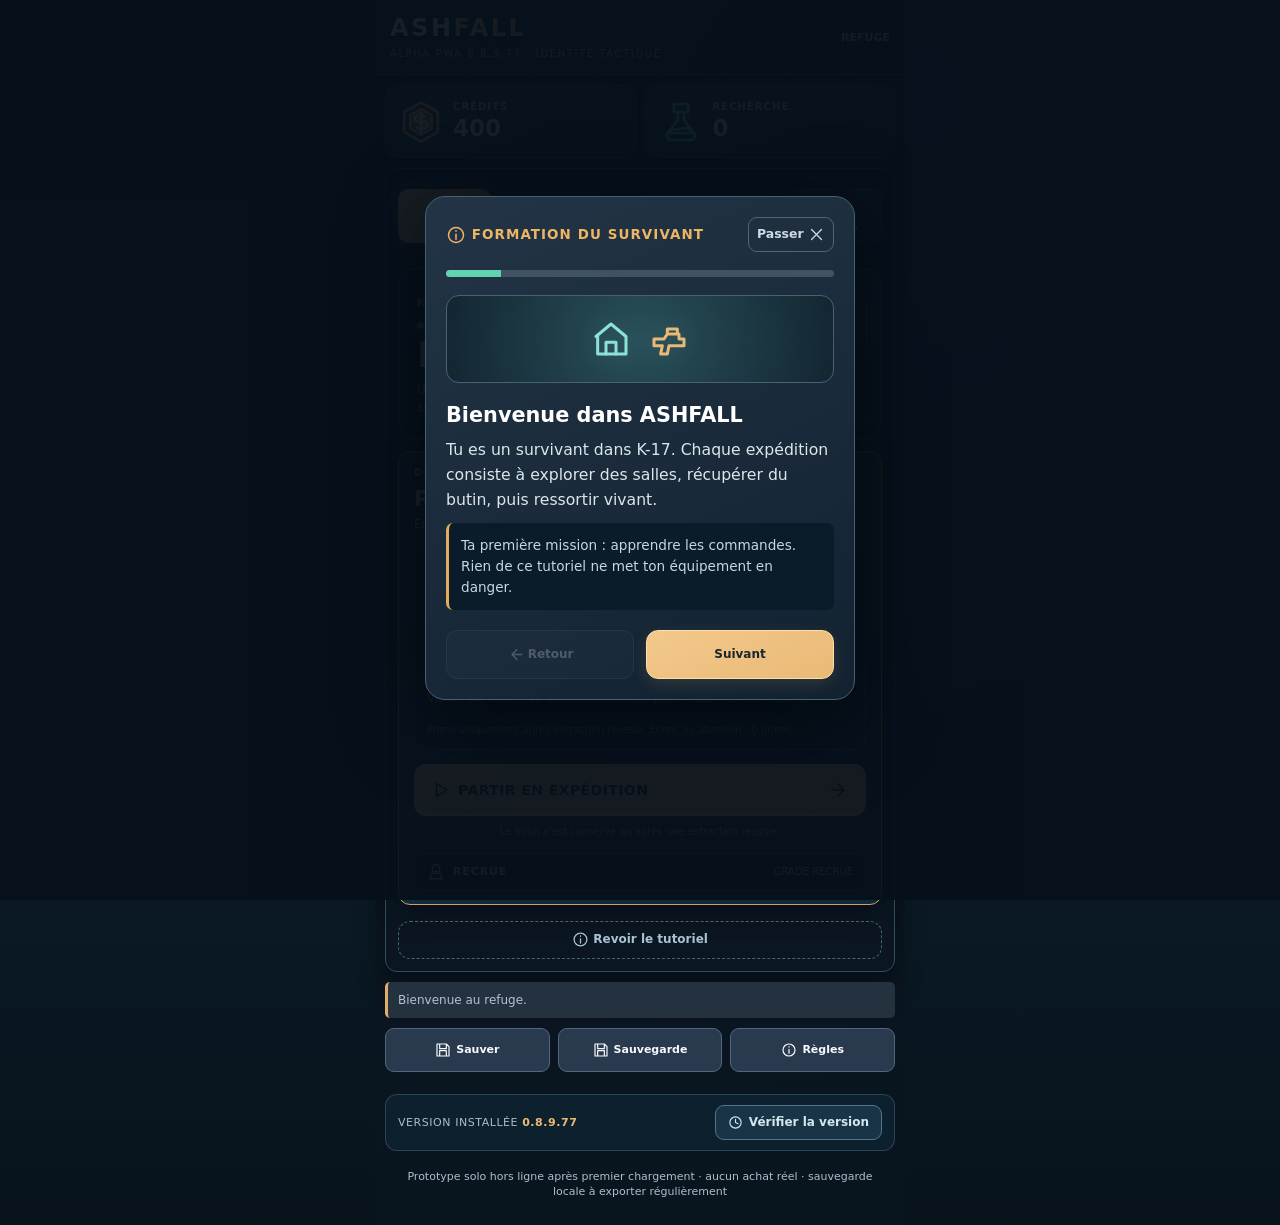
==== index.html @ 6b7bf861 "Add files via upload" ====
<!DOCTYPE html>

<html lang="fr"><head><meta charset="utf-8"/><meta content="width=device-width, initial-scale=1,viewport-fit=cover,maximum-scale=1,user-scalable=no" name="viewport"/><meta content="yes" name="apple-mobile-web-app-capable"/><meta content="black-translucent" name="apple-mobile-web-app-status-bar-style"/><meta content="ASHFALL" name="apple-mobile-web-app-title"/><meta content="#0b131e" name="theme-color"/><link href="manifest.webmanifest" rel="manifest"/><link href="icon-192.png" rel="apple-touch-icon"/><link href="game.css?v=08977" rel="stylesheet"/><link rel="stylesheet" href="identity-tokens.css?v=08977"/><link rel="stylesheet" href="identity-components.css?v=08977"/><link rel="stylesheet" href="identity-integrated.css?v=08977"/><link rel="stylesheet" href="loot-phase.css?v=08977"/><link rel="stylesheet" href="progression-phase.css?v=08977"/><link rel="stylesheet" href="equipment-phase.css?v=08977"/><link rel="stylesheet" href="longterm-phase.css?v=08977"/><title>ASHFALL — K-17</title></head><body><svg xmlns="http://www.w3.org/2000/svg" aria-hidden="true" width="0" height="0" style="position:absolute;inline-size:0;block-size:0;overflow:hidden"><defs>
<symbol id="af-i-home" viewBox="0 0 24 24" fill="none" stroke="currentColor" stroke-width="1.8" stroke-linecap="round" stroke-linejoin="round"><path d="M3 10.5 12 3l9 7.5V21H4V10.5"/><path d="M9 21v-7h6v7"/></symbol>
<symbol id="af-i-survivor" viewBox="0 0 24 24" fill="none" stroke="currentColor" stroke-width="1.8" stroke-linecap="round" stroke-linejoin="round"><path d="M7 7a5 5 0 0 1 10 0v2a5 5 0 0 1-10 0V7Z"/><path d="M5 21v-3a7 7 0 0 1 14 0v3M3 21h18"/></symbol>
<symbol id="af-i-merchant" viewBox="0 0 24 24" fill="none" stroke="currentColor" stroke-width="1.8" stroke-linecap="round" stroke-linejoin="round"><path d="M3 9h18l-2-5H5L3 9ZM5 9v12h14V9M8 21v-7h8v7"/><path d="M9 6h6"/></symbol>
<symbol id="af-i-sectors" viewBox="0 0 24 24" fill="none" stroke="currentColor" stroke-width="1.8" stroke-linecap="round" stroke-linejoin="round"><path d="m3 7 6-4 6 4 6-4v14l-6 4-6-4-6 4V7Z"/><path d="M9 3v14M15 7v14"/><circle cx="12" cy="12" r="1.8"/></symbol>
<symbol id="af-i-chest" viewBox="0 0 24 24" fill="none" stroke="currentColor" stroke-width="1.8" stroke-linecap="round" stroke-linejoin="round"><path d="M3 10 12 6l9 4v9l-9 3-9-3v-9Z"/><path d="m3 10 9 4 9-4M12 14v8M8 8l9 4"/></symbol>
<symbol id="af-i-credits" viewBox="0 0 24 24" fill="none" stroke="currentColor" stroke-width="1.8" stroke-linecap="round" stroke-linejoin="round"><path d="M12 2 21 7v10l-9 5-9-5V7l9-5Z"/><path d="M15.5 8.5H10a3 3 0 1 0 0 6h4a2 2 0 1 1 0 4H8.5M12 5v14"/></symbol>
<symbol id="af-i-research" viewBox="0 0 24 24" fill="none" stroke="currentColor" stroke-width="1.8" stroke-linecap="round" stroke-linejoin="round"><path d="M9 3h6M10 3v7l-6 9a2 2 0 0 0 1.8 3h12.4A2 2 0 0 0 20 19l-6-9V3"/><path d="M7.4 17h9.2M10 14h4"/></symbol>
<symbol id="af-i-health" viewBox="0 0 24 24" fill="none" stroke="currentColor" stroke-width="1.8" stroke-linecap="round" stroke-linejoin="round"><path d="M12 21 4.7 13.5C-.3 8.1 7 1.6 12 7c5-5.4 12.3 1.1 7.3 6.5L12 21Z"/><path d="M7 12h3l2-3 2 6 2-3h2"/></symbol>
<symbol id="af-i-xp" viewBox="0 0 24 24" fill="none" stroke="currentColor" stroke-width="1.8" stroke-linecap="round" stroke-linejoin="round"><path d="m12 2 2.5 7.5L22 12l-7.5 2.5L12 22l-2.5-7.5L2 12l7.5-2.5L12 2Z"/><path d="M12 6v12M6 12h12"/></symbol>
<symbol id="af-i-pause" viewBox="0 0 24 24" fill="none" stroke="currentColor" stroke-width="1.8" stroke-linecap="round" stroke-linejoin="round"><rect x="5" y="4" width="5" height="16" rx="1"/><rect x="14" y="4" width="5" height="16" rx="1"/></symbol>
<symbol id="af-i-resume" viewBox="0 0 24 24" fill="none" stroke="currentColor" stroke-width="1.8" stroke-linecap="round" stroke-linejoin="round"><path d="m8 4 12 8-12 8V4Z"/></symbol>
<symbol id="af-i-bag" viewBox="0 0 24 24" fill="none" stroke="currentColor" stroke-width="1.8" stroke-linecap="round" stroke-linejoin="round"><path d="M5 8h14l1 13H4L5 8ZM9 8V6a3 3 0 0 1 6 0v2"/><path d="M8 14h8"/></symbol>
<symbol id="af-i-map" viewBox="0 0 24 24" fill="none" stroke="currentColor" stroke-width="1.8" stroke-linecap="round" stroke-linejoin="round"><path d="m3 6 6-3 6 3 6-3v15l-6 3-6-3-6 3V6ZM9 3v15M15 6v15"/></symbol>
<symbol id="af-i-shield" viewBox="0 0 24 24" fill="none" stroke="currentColor" stroke-width="1.8" stroke-linecap="round" stroke-linejoin="round"><path d="m12 2 8 4v6c0 5-3.5 8.4-8 10-4.5-1.6-8-5-8-10V6l8-4Z"/><path d="m8.5 12 2.4 2.4 4.6-5"/></symbol>
<symbol id="af-i-weapon" viewBox="0 0 24 24" fill="none" stroke="currentColor" stroke-width="1.8" stroke-linecap="round" stroke-linejoin="round"><path d="M3 12h6l2-3h7v3h3v4h-9l-1 5H7l1-5H3v-4ZM11 9V6h6v3"/></symbol>
<symbol id="af-i-damage" viewBox="0 0 24 24" fill="none" stroke="currentColor" stroke-width="1.8" stroke-linecap="round" stroke-linejoin="round"><path d="m12 2 4 6 6 4-6 4-4 6-4-6-6-4 6-4 4-6Z"/><path d="M12 7v10M7 12h10"/></symbol>
<symbol id="af-i-rate" viewBox="0 0 24 24" fill="none" stroke="currentColor" stroke-width="1.8" stroke-linecap="round" stroke-linejoin="round"><path d="M3 14h4l3-9 4 14 3-9h4"/><path d="M3 21h18"/></symbol>
<symbol id="af-i-extraction" viewBox="0 0 24 24" fill="none" stroke="currentColor" stroke-width="1.8" stroke-linecap="round" stroke-linejoin="round"><circle cx="12" cy="12" r="9"/><circle cx="12" cy="12" r="4.5"/><path d="M12 2v5M12 17v5M2 12h5M17 12h5"/></symbol>
<symbol id="af-i-danger" viewBox="0 0 24 24" fill="none" stroke="currentColor" stroke-width="1.8" stroke-linecap="round" stroke-linejoin="round"><path d="m12 2 10 18H2L12 2Z"/><path d="M12 9v5M12 17v.5"/></symbol>
<symbol id="af-i-check" viewBox="0 0 24 24" fill="none" stroke="currentColor" stroke-width="1.8" stroke-linecap="round" stroke-linejoin="round"><path d="m4 12 5 5L20 6"/></symbol>
<symbol id="af-i-close" viewBox="0 0 24 24" fill="none" stroke="currentColor" stroke-width="1.8" stroke-linecap="round" stroke-linejoin="round"><path d="M5 5 19 19M19 5 5 19"/></symbol>
<symbol id="af-i-back" viewBox="0 0 24 24" fill="none" stroke="currentColor" stroke-width="1.8" stroke-linecap="round" stroke-linejoin="round"><path d="m14 5-7 7 7 7M7 12h14"/></symbol>
<symbol id="af-i-next" viewBox="0 0 24 24" fill="none" stroke="currentColor" stroke-width="1.8" stroke-linecap="round" stroke-linejoin="round"><path d="m10 5 7 7-7 7M17 12H3"/></symbol>
<symbol id="af-i-lock" viewBox="0 0 24 24" fill="none" stroke="currentColor" stroke-width="1.8" stroke-linecap="round" stroke-linejoin="round"><rect x="4" y="11" width="16" height="11" rx="2"/><path d="M7 11V8a5 5 0 0 1 10 0v3M12 15v3"/></symbol>
<symbol id="af-i-search" viewBox="0 0 24 24" fill="none" stroke="currentColor" stroke-width="1.8" stroke-linecap="round" stroke-linejoin="round"><circle cx="10.5" cy="10.5" r="6.5"/><path d="m16 16 5 5"/></symbol>
<symbol id="af-i-settings" viewBox="0 0 24 24" fill="none" stroke="currentColor" stroke-width="1.8" stroke-linecap="round" stroke-linejoin="round"><circle cx="12" cy="12" r="3"/><path d="m10 2-.6 2.5-2.1.9-2.3-1.2-2 2 1.2 2.3-.9 2.1L1 11v3l2.3.4.9 2.1L3 19l2 2 2.3-1.2 2.1.9L10 23h4l.6-2.3 2.1-.9L19 21l2-2-1.2-2.5.9-2.1L23 14v-3l-2.3-.4-.9-2.1L21 6l-2-2-2.3 1.2-2.1-.9L14 2h-4Z"/></symbol>
<symbol id="af-i-info" viewBox="0 0 24 24" fill="none" stroke="currentColor" stroke-width="1.8" stroke-linecap="round" stroke-linejoin="round"><circle cx="12" cy="12" r="9"/><path d="M12 11v6M12 7v.5"/></symbol>
<symbol id="af-i-scan" viewBox="0 0 24 24" fill="none" stroke="currentColor" stroke-width="1.8" stroke-linecap="round" stroke-linejoin="round"><path d="M8 3H4v5M16 3h4v5M4 16v5h4M20 16v5h-4M4 12h16"/><path d="M10 9h4v6h-4z"/></symbol>
<symbol id="af-i-clock" viewBox="0 0 24 24" fill="none" stroke="currentColor" stroke-width="1.8" stroke-linecap="round" stroke-linejoin="round"><circle cx="12" cy="12" r="9"/><path d="M12 7v5l4 2"/></symbol>
<symbol id="af-i-enemies" viewBox="0 0 24 24" fill="none" stroke="currentColor" stroke-width="1.8" stroke-linecap="round" stroke-linejoin="round"><circle cx="12" cy="12" r="8"/><circle cx="12" cy="12" r="3.5"/><path d="M12 1v4M12 19v4M1 12h4M19 12h4"/></symbol>
<symbol id="af-i-outpost" viewBox="0 0 24 24" fill="none" stroke="currentColor" stroke-width="1.8" stroke-linecap="round" stroke-linejoin="round"><path d="M6 21h12M8 21v-8h8v8M12 13V4M9 7a4 4 0 0 1 6 0M6 5a8 8 0 0 1 12 0"/><circle cx="12" cy="3" r="1"/></symbol>
<symbol id="af-i-save" viewBox="0 0 24 24" fill="none" stroke="currentColor" stroke-width="1.8" stroke-linecap="round" stroke-linejoin="round"><path d="M4 3h13l4 4v14H3V3h1ZM7 3v7h10V3M7 21v-8h10v8"/></symbol>
<symbol id="af-i-upgrade" viewBox="0 0 24 24" fill="none" stroke="currentColor" stroke-width="1.8" stroke-linecap="round" stroke-linejoin="round"><path d="M3 19h18M6 17V9l6-6 6 6v8M12 3v14M9 8l3-3 3 3"/></symbol>
<symbol id="af-i-loot" viewBox="0 0 24 24" fill="none" stroke="currentColor" stroke-width="1.8" stroke-linecap="round" stroke-linejoin="round"><path d="m12 2 8 5v10l-8 5-8-5V7l8-5Z"/><path d="m4 7 8 5 8-5M12 12v10"/></symbol>
<symbol id="af-i-eye" viewBox="0 0 24 24" fill="none" stroke="currentColor" stroke-width="1.8" stroke-linecap="round" stroke-linejoin="round"><path d="M2 12s4-7 10-7 10 7 10 7-4 7-10 7-10-7-10-7Z"/><circle cx="12" cy="12" r="3"/></symbol>
<symbol id="af-i-power" viewBox="0 0 24 24" fill="none" stroke="currentColor" stroke-width="1.8" stroke-linecap="round" stroke-linejoin="round"><path d="M12 2v10M7 5a9 9 0 1 0 10 0"/></symbol>
<symbol id="af-i-plus" viewBox="0 0 24 24" fill="none" stroke="currentColor" stroke-width="1.8" stroke-linecap="round" stroke-linejoin="round"><path d="M12 4v16M4 12h16"/></symbol>
<symbol id="af-i-minus" viewBox="0 0 24 24" fill="none" stroke="currentColor" stroke-width="1.8" stroke-linecap="round" stroke-linejoin="round"><path d="M4 12h16"/></symbol>
<symbol id="af-i-chevron" viewBox="0 0 24 24" fill="none" stroke="currentColor" stroke-width="1.8" stroke-linecap="round" stroke-linejoin="round"><path d="m9 5 7 7-7 7"/></symbol>
</defs></svg>
<main id="app"><header><div><h1>ASH<span>FALL</span></h1><small>ALPHA PWA 0.8.9.77 · IDENTITÉ TACTIQUE</small></div><strong id="phase">REFUGE</strong></header><div class="layout"><div aria-label="Ressources du refuge" class="stats ash-resources"><div class="ash-resource-card ash-credit-card"><svg aria-hidden="true" class="ash-currency-logo ash-logo-credit" viewbox="0 0 44 44"><path d="M22 2.5 38.8 12v20L22 41.5 5.2 32V12Z"></path><path d="M22 8.8 32.9 15v13.8L22 35 11.1 28.8V15Z"></path><path d="M25.3 15.9h-6.4c-4.1 0-4.2 5.9-.1 5.9h6.1c4.4 0 4.5 6.2.2 6.2h-6.9M22 12.4v19"></path></svg><div class="ash-resource-info"><small>CRÉDITS</small><b id="credits">0</b></div></div><div class="ash-resource-card ash-research-card"><svg aria-hidden="true" class="ash-currency-logo ash-logo-research" viewbox="0 0 44 44"><path d="M15 4h14v8H15zM19 12v8l-10 12.5a4.5 4.5 0 0 0 3.4 7.5h19.2a4.5 4.5 0 0 0 3.4-7.5L25 20v-8"></path><path d="M15 29c4.4 2.6 8.3-2.5 13.8-1l4.2 5.3H11.1z"></path><path d="M19 24h.1M26 32h.1"></path></svg><div class="ash-resource-info"><small>RECHERCHE</small><b id="research">0</b></div></div></div><section class="panel" id="home"><nav aria-label="Navigation du refuge" class="refuge-nav"><button class="refuge-tab active" data-refuge-tab="home" type="button"><svg class="af-icon " aria-hidden="true" focusable="false" viewBox="0 0 24 24"><use href="#af-i-home"></use></svg><span>Accueil</span></button><button class="refuge-tab" data-refuge-tab="character" type="button"><svg class="af-icon " aria-hidden="true" focusable="false" viewBox="0 0 24 24"><use href="#af-i-survivor"></use></svg><span>Survivant</span></button><button class="refuge-tab" data-refuge-tab="merchant" type="button"><svg class="af-icon " aria-hidden="true" focusable="false" viewBox="0 0 24 24"><use href="#af-i-merchant"></use></svg><span>Marchand</span></button><button class="refuge-tab" data-refuge-tab="chests" type="button"><svg class="af-icon " aria-hidden="true" focusable="false" viewBox="0 0 24 24"><use href="#af-i-chest"></use></svg><span>Coffres</span></button><button class="refuge-tab" data-refuge-tab="progress" type="button"><svg class="af-icon " aria-hidden="true" focusable="false" viewBox="0 0 24 24"><use href="#af-i-sectors"></use></svg><span>Secteurs</span></button></nav><div class="refuge-page refuge-home-dashboard" data-refuge-page="home" id="refuge-page-home">
<div class="ui-hero home-command-hero">
<div class="refuge-hero-copy">
<span class="ui-eyebrow">K-17 // POSTE AVANCÉ</span>
<div class="home-operation-status"><i aria-hidden="true"></i> BASE OPÉRATIONNELLE</div>
<h2>REFUGE <span>07</span></h2>
<p class="muted">Un refuge. Une région hostile. À toi de survivre.</p>
</div>
<div aria-hidden="true" class="home-hero-seal"><span>07</span><small>K-17</small></div>
<span aria-hidden="true" class="refuge-hero-caption">TERMINAL SURVIVANT // K-17</span>
</div>
<section aria-label="Départ d’expédition" class="refuge-quick home-deployment">
<div class="home-deploy-eyebrow">DÉPART EN EXPÉDITION</div>
<h3>Prêt à repartir ?</h3>
<p>Entre dans K-17, explore les salles et trouve une extraction.</p>
<div class="ash-contract-picker" id="ashContractPicker" aria-label="Choisir un contrat pour la prochaine expédition"></div>
<button class="primary full ui-launch" id="start" type="button"><span><svg class="af-icon " aria-hidden="true" focusable="false" viewBox="0 0 24 24"><use href="#af-i-resume"></use></svg> PARTIR EN EXPÉDITION</span><svg class="af-icon " aria-hidden="true" focusable="false" viewBox="0 0 24 24"><use href="#af-i-next"></use></svg></button>
<small class="home-deploy-note">Le butin n'est conservé qu'après une extraction réussie.</small>
<div class="ash-long-home-badge" id="ashLongHomeBadge" aria-label="Insigne et grade d’opérateur"></div><p class="home-screen-reader" id="regionStatus"></p>
</section>
<button class="full home-tutorial-link" id="tutorialLaunch" type="button"><svg class="af-icon " aria-hidden="true" focusable="false" viewBox="0 0 24 24"><use href="#af-i-info"></use></svg> Revoir le tutoriel</button>
<div hidden="" id="refuge-legacy-merchant"><button class="full merchant-launch" id="merchantLaunch" type="button"><svg class="af-icon " aria-hidden="true" focusable="false" viewBox="0 0 24 24"><use href="#af-i-merchant"></use></svg> OUVRIR LE COMPTOIR</button></div>
</div><div class="refuge-page" data-refuge-page="character" hidden="" id="refuge-page-character"><div class="refuge-section-head"><span class="ui-eyebrow">DOSSIER DU SURVIVANT // K-17</span><h2>SURVIVANT</h2><p>Ton survivant, tes armes et ton atelier.</p></div><nav aria-label="Sections du survivant" class="survivor-subnav"><button aria-pressed="true" class="survivor-subtab active" data-survivor-panel="equipment" type="button">ÉQUIPEMENT</button><button aria-pressed="false" class="survivor-subtab" data-survivor-panel="workshop" type="button">ATELIER</button></nav><section id="survivor-panel-equipment"><div class="refuge-character-card character-showcase tactical-showcase"><div class="tactical-column tactical-left"><div aria-label="Casque tactique" class="equip-square active-slot ash-gear-portrait-slot"><span id="ashHelmetSlotArt"><svg class="af-icon " aria-hidden="true" focusable="false" viewBox="0 0 24 24"><use href="#af-i-shield"></use></svg></span><small>CASQUE</small></div><div class="equip-square active-slot"><span class="equipped-slot-art" id="characterEquippedSlotArt"><svg class="af-icon " aria-hidden="true" focusable="false" viewBox="0 0 24 24"><use href="#af-i-weapon"></use></svg></span><small>ARME</small></div><div aria-label="Module tactique" class="equip-square active-slot ash-gear-portrait-slot"><span id="ashModuleSlotArt"><svg class="af-icon " aria-hidden="true" focusable="false" viewBox="0 0 24 24"><use href="#af-i-bag"></use></svg></span><small>MODULE</small></div></div><div aria-hidden="true" class="survivor-portrait premium-portrait"><div aria-label="Nomade rétro avec arme équipée" class="nomade-stage"><img alt="" class="nomade-complete" id="characterHeldWeaponImage" src="[data-uri]"/></div><span class="portrait-label">SURVIVANT 07</span></div><img alt="" hidden="" id="nomadeRifleData" src="[data-uri]"/><div class="tactical-column tactical-right"><div aria-label="Emplacement indisponible" class="equip-square future-slot"><span><svg class="af-icon " aria-hidden="true" focusable="false" viewBox="0 0 24 24"><use href="#af-i-shield"></use></svg></span><small>ARMURE</small></div><div aria-label="Emplacement indisponible" class="equip-square future-slot"><span><svg class="af-icon " aria-hidden="true" focusable="false" viewBox="0 0 24 24"><use href="#af-i-research"></use></svg></span><small>MODULE</small></div><div aria-label="Emplacement indisponible" class="equip-square future-slot"><span><svg class="af-icon " aria-hidden="true" focusable="false" viewBox="0 0 24 24"><use href="#af-i-rate"></use></svg></span><small>BOTTES</small></div></div><div class="survivor-meta"><span class="ui-eyebrow">SURVIVANT ACTIF</span><b>SURVIVANT · K-17</b><div class="survivor-badges"><span id="characterWeaponBadge">Arme chargée</span><span id="characterPowerBadge">Puissance</span></div></div></div><div class="loadout-grid"><article class="loadout-slot"><small>ARME ACTIVE</small><b id="loadoutWeaponName">—</b><span id="loadoutWeaponStats">—</span></article><article class="loadout-slot"><small>ASSURANCE</small><b id="loadoutInsuranceState">—</b><span id="loadoutInsuranceHint">—</span></article><article class="loadout-slot"><small>VITALITÉ</small><b id="loadoutHpLevel">—</b><span id="loadoutHpBonus">—</span></article><article class="loadout-slot"><small>PUISSANCE</small><b id="loadoutDmgLevel">—</b><span id="loadoutDmgBonus">—</span></article></div><div class="item character-equipped-card"><div><b>Arme équipée</b><div class="muted" id="equipped"></div></div><div class="line"><span class="muted" id="insurance"></span><button id="insure">Assurer</button></div></div><div id="ashGearConfigurator" class="ash-gear-configurator" aria-label="Casques et modules tactiques"></div><div class="section-subhead"><b>ARSENAL DU REFUGE</b><small>Équipements disponibles au refuge</small></div><div class="ash-loot-controls" aria-label="Recherche et organisation des armes"><div class="ash-loot-control-top"><label for="ashLootSearch">RECHERCHER <input id="ashLootSearch" type="search" autocomplete="off" maxlength="70" placeholder="Nom d'arme…" aria-label="Rechercher une arme"/></label><label for="inventorySort">TRIER <select aria-label="Trier les armes" id="inventorySort"><option value="default">Réserve (origine)</option><option value="rarity">Rareté</option><option value="power">Puissance</option><option value="damage">Dégâts</option><option value="rate">Cadence</option><option value="value">Revente</option></select></label></div><div class="ash-loot-rarity-filters" id="ashLootRarityFilters" aria-label="Filtrer par rareté"><button type="button" data-loot-rarity="all" class="active" aria-pressed="true">Toutes</button><button type="button" data-loot-rarity="Commun" aria-pressed="false">Commun</button><button type="button" data-loot-rarity="Inhabituel" aria-pressed="false">Inhabituel</button><button type="button" data-loot-rarity="Rare" aria-pressed="false">Rare</button><button type="button" data-loot-rarity="Épique" aria-pressed="false">Épique</button><button type="button" data-loot-rarity="Légendaire" aria-pressed="false">Légendaire</button><button type="button" data-loot-rarity="Mythique" aria-pressed="false">Mythique</button></div><div class="ash-loot-inventory-count" aria-live="polite" id="ashLootInventoryCount">0 arme affichée</div></div><div class="tactical-inventory" id="characterReservePreview"></div><div class="inventory-pagination" hidden="" id="inventoryPages"></div><p class="equipment-hint">Appuie sur une arme pour afficher ses caractéristiques et ses actions.</p><div class="inventory-selection" hidden="" id="inventorySelection"></div><div hidden="" id="stash"></div></section><section hidden="" id="survivor-panel-workshop">
<div class="ash-workshop-hero"><span class="ash-workshop-eyebrow">REFUGE 07 // LABORATOIRE</span><h3>ATELIER DU SURVIVANT</h3><p>Dépense tes points de recherche pour renforcer durablement ton survivant.</p><div class="ash-workshop-wallet"><span><svg class="af-icon " aria-hidden="true" focusable="false" viewBox="0 0 24 24"><use href="#af-i-research"></use></svg> RECHERCHE DISPONIBLE</span><strong id="workshopResearchMirror">0</strong></div></div>
<div class="ash-upgrade-cards">
<article class="ash-upgrade-card"><div class="ash-upgrade-head"><span class="ash-upgrade-glyph"><svg class="af-icon " aria-hidden="true" focusable="false" viewBox="0 0 24 24"><use href="#af-i-health"></use></svg></span><div><small>RÉSISTANCE</small><h4>Vitalité</h4></div><span class="ash-upgrade-level" id="hpLevel">Nv. 0 / 8</span></div><p>Augmente les points de vie maximum de ton survivant.</p><div aria-hidden="true" class="ash-upgrade-track"><span id="hpUpgradeFill" style="width:0%"></span></div><div class="ash-upgrade-effect"><strong id="hpUpgradeTotal">+0 PV</strong><span>Prochain niveau : +15 PV</span></div><button id="upHp" type="button">Améliorer · 4 recherche</button></article>
<article class="ash-upgrade-card"><div class="ash-upgrade-head"><span class="ash-upgrade-glyph"><svg class="af-icon " aria-hidden="true" focusable="false" viewBox="0 0 24 24"><use href="#af-i-damage"></use></svg></span><div><small>OFFENSIVE</small><h4>Puissance</h4></div><span class="ash-upgrade-level" id="dmgLevel">Nv. 0 / 8</span></div><p>Augmente les dégâts infligés par toutes tes armes.</p><div aria-hidden="true" class="ash-upgrade-track"><span id="dmgUpgradeFill" style="width:0%"></span></div><div class="ash-upgrade-effect"><strong id="dmgUpgradeTotal">+0 dégâts</strong><span>Prochain niveau : +3 dégâts</span></div><button id="upDmg" type="button">Améliorer · 4 recherche</button></article>
</div>
<p class="ash-workshop-footnote">Ces deux améliorations sont celles actuellement actives dans le jeu. Les futurs arbres de compétences seront définis lors de la refonte du gameplay, sans dépenses ni bonus inventés.</p>
</section></div><div class="refuge-page" data-refuge-page="merchant" hidden="" id="refuge-page-merchant">
<div class="refuge-section-head ash-page-heading"><span class="ui-eyebrow">LE COMPTOIR // REFUGE 07</span><h2>MARCHAND</h2><p>Améliore ton arsenal sans gaspiller tes crédits.</p></div>
<div class="merchant-banner ash-merchant-hero"><div class="merchant-banner-copy"><span class="ui-eyebrow">RÉCUPÉRATION &amp; NÉGOCE</span><b>Des pièces pour survivre.</b><p class="muted">Les armes achetées rejoignent ta réserve.</p></div><div aria-hidden="true" class="merchant-figure"><span class="merchant-hood"></span><span class="merchant-mask"><i></i><i></i></span><span class="merchant-shoulders"></span></div></div>
<div class="merchant-summary-grid ash-merchant-metrics"><div class="mini-panel"><small><svg class="af-icon " aria-hidden="true" focusable="false" viewBox="0 0 24 24"><use href="#af-i-credits"></use></svg> CRÉDITS</small><b id="merchantCreditsMirror">0</b></div><div class="mini-panel"><small><svg class="af-icon " aria-hidden="true" focusable="false" viewBox="0 0 24 24"><use href="#af-i-bag"></use></svg> EN RÉSERVE</small><b id="merchantReserveCount">0</b></div><div class="mini-panel"><small><svg class="af-icon " aria-hidden="true" focusable="false" viewBox="0 0 24 24"><use href="#af-i-merchant"></use></svg> OFFRES DISPONIBLES</small><b id="merchantOffersCount">0</b></div></div>
<div class="ash-stock-timer"><span aria-hidden="true" class="ash-status-lamp"></span><span id="merchantRefreshHint">Chargement des arrivages…</span></div>
<div id="merchantPageContent"></div>
</div><div class="refuge-page ash-chest-page" data-refuge-page="chests" hidden="" id="refuge-page-chests"><div class="ash-chest-header"><div><span class="ui-eyebrow">ARMURERIE // CAISSES SCELLÉES</span><h2>COFFRES</h2><p>Investis des crédits pour obtenir une arme aléatoire. Le tirage et le paiement sont sauvegardés ensemble.</p></div><div class="ash-chest-balance">CRÉDITS DISPONIBLES<strong id="ashChestCredits">0</strong></div></div><div class="ash-chest-offers" id="ashChestOffers"></div><div class="ash-chest-odds-note">Chaque coffre contient une seule arme. Les probabilités affichées sont exactes. Une arme légendaire est possible dans les trois coffres. Les crédits sont définitifs et la revente ne rembourse jamais le coût du coffre.</div><section aria-live="polite" class="ash-chest-reveal" hidden="" id="ashChestReveal"></section></div><div class="refuge-page" data-refuge-page="progress" hidden="" id="refuge-page-progress">
<div class="refuge-section-head ash-page-heading"><span class="ui-eyebrow">EXPLORATION // K-17</span><h2>SECTEURS</h2><p>Ta progression permanente dans les quatre zones de K-17.</p></div>
<section aria-label="Prochain objectif" class="ash-next-objective"><div class="ash-objective-top"><span class="ui-eyebrow"><svg class="af-icon " aria-hidden="true" focusable="false" viewBox="0 0 24 24"><use href="#af-i-scan"></use></svg> PROCHAINE PRIORITÉ</span><span class="ash-goal-chip" id="sectorGoalState">EXPLORATION</span></div><strong id="sectorGoalTitle">Explorer la Périphérie</strong><p id="sectorGoalText">Découvre les salles et atteins un nouveau secteur.</p><div aria-label="Secteurs découverts" aria-valuemax="4" aria-valuemin="0" aria-valuenow="1" class="ash-sector-meter" id="sectorMeter" role="progressbar"><span id="sectorMeterFill"></span></div><small id="sectorMeterCaption">1 secteur découvert sur 4</small></section>
<div class="progress-summary-grid ash-sector-metrics"><div class="mini-panel"><small>SECTEURS DÉCOUVERTS</small><b id="progressSectorCount">1/4</b></div><div class="mini-panel"><small>BALISES TROUVÉES</small><b id="progressOutpostCount">0/3</b></div><div class="mini-panel"><small>GARDIEN</small><b id="progressBossState">À découvrir</b></div><div class="mini-panel"><small>EXPÉDITIONS</small><b id="runs">0</b></div></div>
<section class="ash-career" id="ashCareerBoard" aria-label="Carrière et derniers rapports d’expédition"></section>
<section class="ash-long" id="ashLongBoard" aria-label="Maîtrise longue durée, défis et collection"></section>
<div class="refuge-progress-card ash-sector-map-card"><div class="progress-map-head"><b>LES QUATRE ZONES</b><p class="muted">Les salles changent à chaque expédition ; les secteurs et balises découverts restent mémorisés.</p></div>
<div class="progress-track ash-sector-track" id="progressTrack">
<article class="progress-sector ash-sector-node" data-sector-card="0"><span class="progress-sector-kicker">01 / ZONE D'ENTRÉE</span><b>PÉRIPHÉRIE</b><p class="progress-sector-state" data-sector-state="0">À découvrir</p><div class="ash-sector-threat">◈ Débris &amp; mutants rapides</div><button aria-expanded="false" class="ash-sector-more" data-sector-detail="0" type="button">Détails tactiques <span>⌄</span></button><div class="ash-sector-more-body" hidden=""><p>Commence ici. Les mutants rapides et les débris demandent de rester mobile.</p><p>Les autres zones sont accessibles en avançant dans l’expédition.</p></div></article>
<article class="progress-sector ash-sector-node" data-sector-card="1"><span class="progress-sector-kicker">02 / ZONE SCIENTIFIQUE</span><b>LABORATOIRES</b><p class="progress-sector-state" data-sector-state="1">À découvrir</p><div class="ash-sector-threat">◈ Lasers &amp; drones</div><button aria-expanded="false" class="ash-sector-more" data-sector-detail="1" type="button">Détails tactiques <span>⌄</span></button><div class="ash-sector-more-body" hidden=""><p>Les dispositifs de sécurité déclenchent des dangers temporisés. Observe leurs avertissements.</p><p>Une balise peut être découverte dans cette zone.</p></div></article>
<article class="progress-sector ash-sector-node" data-sector-card="2"><span class="progress-sector-kicker">03 / ZONE INDUSTRIELLE</span><b>FONDERIE</b><p class="progress-sector-state" data-sector-state="2">À découvrir</p><div class="ash-sector-threat">◈ Évents thermiques &amp; brutes</div><button aria-expanded="false" class="ash-sector-more" data-sector-detail="2" type="button">Détails tactiques <span>⌄</span></button><div class="ash-sector-more-body" hidden=""><p>Attention aux zones de chaleur. Les ennemis résistants demandent de garder de l'espace pour se déplacer.</p><p>Une balise peut être découverte dans cette zone.</p></div></article>
<article class="progress-sector ash-sector-node" data-sector-card="3"><span class="progress-sector-kicker">04 / ZONE FINALE</span><b>CITADELLE</b><p class="progress-sector-state" data-sector-state="3">À découvrir</p><div class="ash-sector-threat">◈ Sentinelles &amp; Gardien</div><button aria-expanded="false" class="ash-sector-more" data-sector-detail="3" type="button">Détails tactiques <span>⌄</span></button><div class="ash-sector-more-body" hidden=""><p>Défenses renforcées et affrontement final contre le Gardien de K-17.</p><p>Le Gardien vaincu débloque Helix pour une future version (non jouable actuellement).</p></div></article>
</div></div>
<div class="ash-sector-explain"><strong>À quoi servent les découvertes ?</strong><p>Explorer plus profondément donne accès à des catégories d'armes plus rares chez le Marchand. Les balises sont des repères permanents, <b>pas des points de départ</b> : chaque expédition recommence à l'entrée.</p></div>
<section aria-label="Historique des expéditions" class="ash-survival-summary"><h3>BILAN DU SURVIVANT</h3><div class="refuge-stats-grid"><div class="mini-panel"><small>EXTRACTIONS</small><b id="charExtractions">0</b></div><div class="mini-panel"><small>DÉCÈS</small><b id="charDeaths">0</b></div></div></section>
<p class="refuge-progress-detail ash-technical-status" hidden="" id="refuge-progress-mirror">Progression en cours de chargement…</p>
<p class="ash-objective-hint" hidden="" id="progressObjectiveHint"></p>
</div></section><section hidden="" id="game"><div class="gamebar">
<div aria-label="État du survivant" class="hud-main">
<div class="hud-topline"><b id="roomTitle">K-17</b></div>
<div class="ash-vital-line"><span class="ash-vital-name"><svg class="af-icon " aria-hidden="true" focusable="false" viewBox="0 0 24 24"><use href="#af-i-health"></use></svg> VIE</span><strong id="hpText">100 / 100</strong></div>
<div aria-label="Points de vie" class="health ash-vital-track" role="progressbar"><div id="hpFill"></div></div>
<div class="ash-xp-line"><span class="ash-xp-name"><svg class="af-icon " aria-hidden="true" focusable="false" viewBox="0 0 24 24"><use href="#af-i-xp"></use></svg> XP</span><span class="xp-label" id="xpDisplay">Niveau 1</span></div>
<div class="xp-track ash-xp-track"><div id="xpFill"></div></div>
<div class="ash-contract-hud" id="ashContractHud" hidden></div>
</div>
<div class="ash-hud-right">
<button aria-label="Ouvrir la carte tactique complète" class="ash-minimap-button" id="mapBtn" title="Carte tactique" type="button">
<span class="ash-minimap-topline"><svg class="af-icon " aria-hidden="true" focusable="false" viewBox="0 0 24 24"><use href="#af-i-map"></use></svg> MINI-CARTE <span aria-hidden="true" id="ashMiniMapCount">0/50</span> <svg class="af-icon " aria-hidden="true" focusable="false" viewBox="0 0 24 24"><use href="#af-i-next"></use></svg></span>
<span aria-hidden="true" class="ash-minimap-image" id="ashMiniMap"></span>
</button>
<div class="hud-actions">
<button aria-label="Ouvrir le sac" class="ash-bag-button" id="bagBtn" type="button"><svg class="af-icon " aria-hidden="true" focusable="false" viewBox="0 0 24 24"><use href="#af-i-bag"></use></svg> SAC <strong id="bagCount">0/6</strong></button>
<button aria-label="Pause" id="pauseBtn" type="button"><svg class="af-icon " aria-hidden="true" focusable="false" viewBox="0 0 24 24"><use href="#af-i-pause"></use></svg></button>
</div>
</div>
</div><div aria-live="polite" class="ui-mission" hidden="" id="uiMission"></div>
<div id="ashLootToast" class="ash-loot-toast" role="status" aria-live="polite" hidden></div><div id="stage"><canvas aria-label="Terrain de jeu" height="400" id="canvas" width="360"></canvas><div hidden="" id="hint"></div><div aria-label="Joystick de déplacement" id="joystickZone"><div id="joyBase"><div id="joyKnob"></div></div></div><div hidden="" id="overlay"></div></div></section><section aria-live="polite" hidden="" id="runDebrief"></section><div id="log" role="status">Bienvenue au refuge.</div><div class="line foot"><button id="saveBtn"><svg class="af-icon " aria-hidden="true" focusable="false" viewBox="0 0 24 24"><use href="#af-i-save"></use></svg> Sauver</button><button id="backupBtn"><svg class="af-icon " aria-hidden="true" focusable="false" viewBox="0 0 24 24"><use href="#af-i-save"></use></svg> Sauvegarde</button><button id="rulesBtn"><svg class="af-icon " aria-hidden="true" focusable="false" viewBox="0 0 24 24"><use href="#af-i-info"></use></svg> Règles</button></div><section class="panel" hidden="" id="tools"><div class="line"><h3 id="toolsTitle"></h3><button id="toolsClose" aria-label="Fermer"><svg class="af-icon " aria-hidden="true" focusable="false" viewBox="0 0 24 24"><use href="#af-i-close"></use></svg></button></div><div id="toolsBody"></div></section><div aria-label="État de la version" class="ash-update-panel"><span>VERSION INSTALLÉE <b id="ashVersion">0.8.9.77</b></span><button aria-label="Vérifier la version publiée du jeu" id="ashCheckUpdate" type="button"><svg class="af-icon " aria-hidden="true" focusable="false" viewBox="0 0 24 24"><use href="#af-i-clock"></use></svg> Vérifier la version</button><small aria-live="polite" id="ashUpdateMessage" role="status"></small></div><small class="footer">Prototype solo hors ligne après premier chargement · aucun achat réel · sauvegarde locale à exporter régulièrement</small></div></main><script defer="" src="identity.js?v=08977"></script><script defer="" src="game.js?v=08977"></script><script defer="" src="immersion.js?v=08977"></script><div aria-label="Tutoriel ASHFALL" aria-modal="true" class="ash-tutorial" hidden="" id="tutorialModal" role="dialog"><div class="ash-tutorial-card"><div class="ash-tutorial-header"><b><svg class="af-icon" aria-hidden="true" viewBox="0 0 24 24"><use href="#af-i-info"></use></svg> FORMATION DU SURVIVANT</b><button id="tutorialSkip" type="button">Passer <svg class="af-icon " aria-hidden="true" focusable="false" viewBox="0 0 24 24"><use href="#af-i-close"></use></svg></button></div><div class="ash-tutorial-progress" id="tutorialProgress"></div><div aria-hidden="true" class="ash-tutorial-scene" id="tutorialScene"></div><h2 id="tutorialTitle"></h2><p id="tutorialDesc"></p><div class="ash-tutorial-tip" id="tutorialTip"></div><div class="ash-tutorial-actions"><button id="tutorialPrev" type="button"><svg class="af-icon " aria-hidden="true" focusable="false" viewBox="0 0 24 24"><use href="#af-i-back"></use></svg> Retour</button><button class="primary" id="tutorialNext" type="button">Suivant <svg class="af-icon " aria-hidden="true" focusable="false" viewBox="0 0 24 24"><use href="#af-i-next"></use></svg></button></div></div></div><script>document.getElementById("characterHeldWeaponImage").dataset.pistolSrc=document.getElementById("characterHeldWeaponImage").src;</script><script id="ash-version-control">(function(){
'use strict';
const VERSION='0.8.9.77';
const button=document.getElementById('ashCheckUpdate');
const status=document.getElementById('ashUpdateMessage');
if(!button||!status)return;
function inform(message){status.textContent=message;}
function appIsInExpedition(){let game=document.getElementById('game');return game&&!game.hidden;}
async function publishedVersion(){
 const url=new URL('./index.html',location.href);
 url.searchParams.set('ashfall_check',String(Date.now()));
 const resp=await fetch(url.href,{cache:'no-store',redirect:'follow'});
 if(!resp.ok)throw Error('HTTP '+resp.status);
 const html=await resp.text();
 const match=html.match(/ALPHA PWA\s+(0\.8\.9\.[0-9]+[a-z]?)/i);
 return {version:match?match[1]:null,url};
}
button.addEventListener('click',async function(){
 if(appIsInExpedition()){inform('Termine ou quitte ton expédition avant de recharger le jeu.');return;}
 if(button.dataset.action==='reload'){
  button.disabled=true;inform('Actualisation du jeu…');
  const url=new URL('./index.html',location.href);
  url.searchParams.set('ashfall_refresh',String(Date.now()));
  location.replace(url.href);return;
 }
 button.disabled=true;inform('Vérification du site…');
 try{
  if('serviceWorker' in navigator){
   const reg=await navigator.serviceWorker.getRegistration();
   if(reg)await reg.update();
  }
  const result=await publishedVersion();
  if(result.version===VERSION){
   inform('Le site publie bien '+VERSION+'. Appuie sur Actualiser pour le recharger.');
   button.dataset.action='reload';button.innerHTML=(window.afIcon?window.afIcon('clock'):'')+' Actualiser le jeu';
  }else if(result.version){
   inform('Ton hébergement diffuse encore '+result.version+'. Il faut d’abord remplacer les fichiers du site par le dernier ZIP.');
  }else{
   inform('Version du site non reconnue. Vérifie les fichiers publiés sur ton hébergement.');
  }
 }catch(err){
  inform('Vérification impossible (connexion ou hébergement indisponible). Les sauvegardes restent intactes.');
 }finally{button.disabled=false;}
});
if('serviceWorker' in navigator && location.protocol==='https:'){
 navigator.serviceWorker.addEventListener('controllerchange',function(){
  if(!appIsInExpedition())inform('Une nouvelle version est installée. Appuie sur Vérifier la version puis Actualiser.');
 });
 window.addEventListener('pageshow',function(){
  navigator.serviceWorker.getRegistration().then(function(r){if(r)r.update().catch(function(){});}).catch(function(){});
 });
}
})();</script><script>(function(){window.addEventListener('load',function(){if(window.__ASHFALL_RUNTIME_VERSION==='0.8.9.77')return;if(document.querySelector('.ash-version-mismatch'))return;var n=document.createElement('div');n.className='ash-version-mismatch';n.setAttribute('role','alert');n.textContent='Version incomplète : le moteur du jeu n’est pas à jour. Les nouveaux prix et les images des coffres exigent game.js 0.8.9.77. Remplace tous les fichiers et actualise cette page.';document.body.prepend(n);});})();</script></body></html>
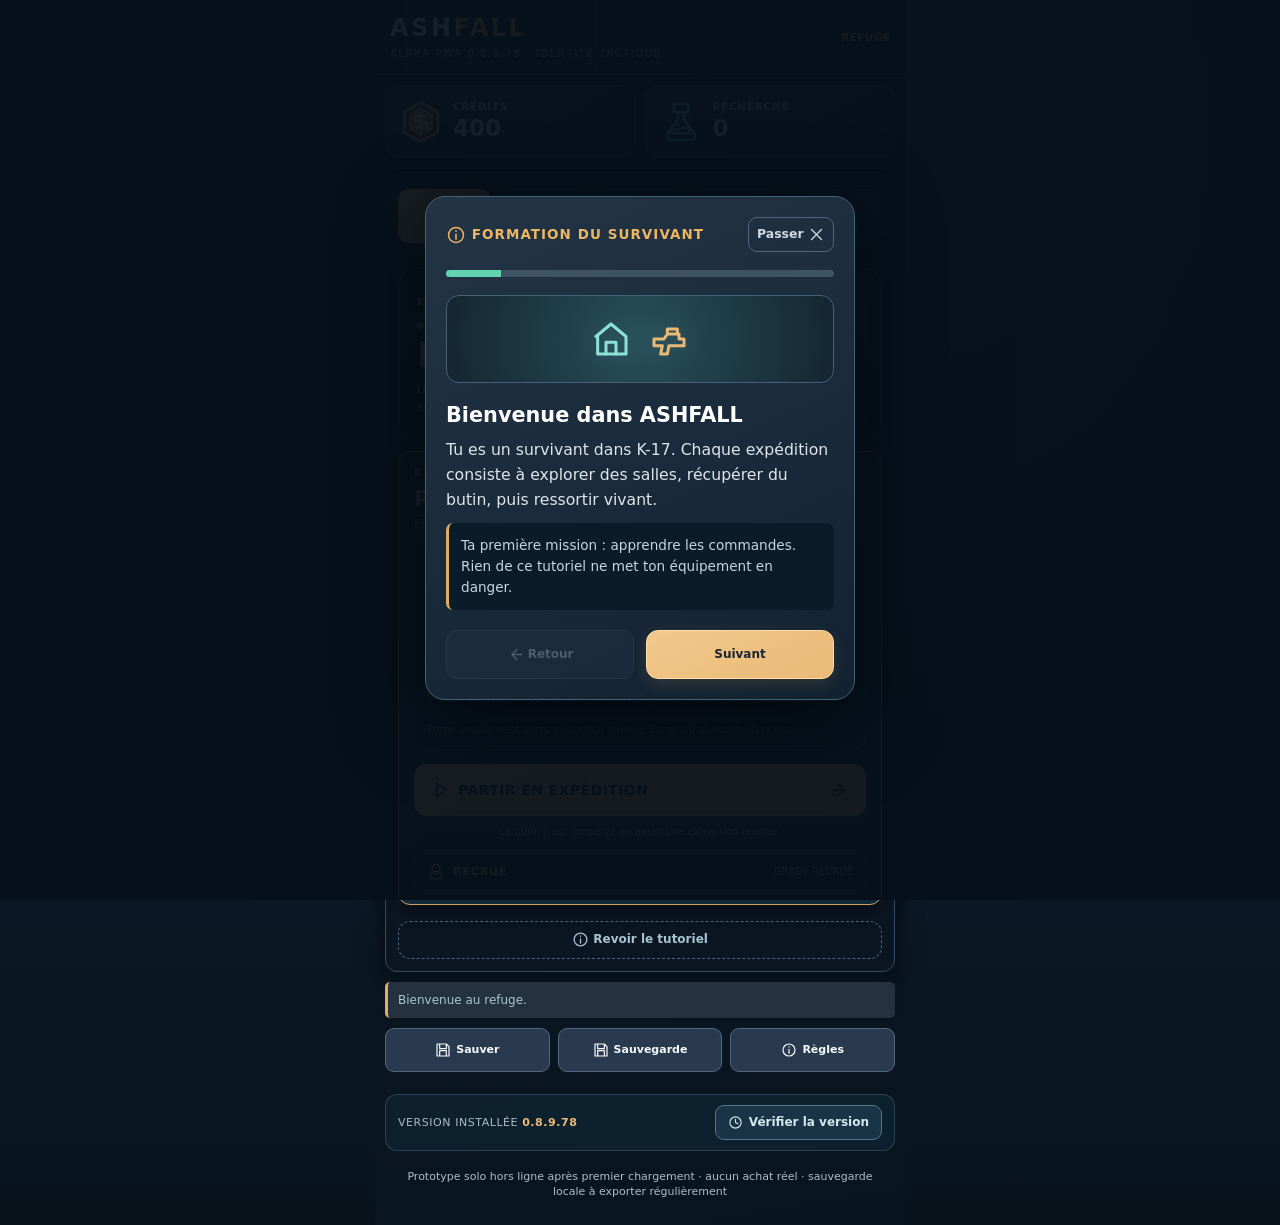
==== commit 6d5ebbd7: "Add files via upload" ====
--- a/index.html
+++ b/index.html
@@ -1,6 +1,6 @@
 <!DOCTYPE html>
 
-<html lang="fr"><head><meta charset="utf-8"/><meta content="width=device-width, initial-scale=1,viewport-fit=cover,maximum-scale=1,user-scalable=no" name="viewport"/><meta content="yes" name="apple-mobile-web-app-capable"/><meta content="black-translucent" name="apple-mobile-web-app-status-bar-style"/><meta content="ASHFALL" name="apple-mobile-web-app-title"/><meta content="#0b131e" name="theme-color"/><link href="manifest.webmanifest" rel="manifest"/><link href="icon-192.png" rel="apple-touch-icon"/><link href="game.css?v=08977" rel="stylesheet"/><link rel="stylesheet" href="identity-tokens.css?v=08977"/><link rel="stylesheet" href="identity-components.css?v=08977"/><link rel="stylesheet" href="identity-integrated.css?v=08977"/><link rel="stylesheet" href="loot-phase.css?v=08977"/><link rel="stylesheet" href="progression-phase.css?v=08977"/><link rel="stylesheet" href="equipment-phase.css?v=08977"/><link rel="stylesheet" href="longterm-phase.css?v=08977"/><title>ASHFALL — K-17</title></head><body><svg xmlns="http://www.w3.org/2000/svg" aria-hidden="true" width="0" height="0" style="position:absolute;inline-size:0;block-size:0;overflow:hidden"><defs>
+<html lang="fr"><head><meta charset="utf-8"/><meta content="width=device-width, initial-scale=1,viewport-fit=cover,maximum-scale=1,user-scalable=no" name="viewport"/><meta content="yes" name="apple-mobile-web-app-capable"/><meta content="black-translucent" name="apple-mobile-web-app-status-bar-style"/><meta content="ASHFALL" name="apple-mobile-web-app-title"/><meta content="#0b131e" name="theme-color"/><link href="manifest.webmanifest" rel="manifest"/><link href="icon-192.png" rel="apple-touch-icon"/><link href="game.css?v=08978" rel="stylesheet"/><link rel="stylesheet" href="identity-tokens.css?v=08978"/><link rel="stylesheet" href="identity-components.css?v=08978"/><link rel="stylesheet" href="identity-integrated.css?v=08978"/><link rel="stylesheet" href="loot-phase.css?v=08978"/><link rel="stylesheet" href="progression-phase.css?v=08978"/><link rel="stylesheet" href="equipment-phase.css?v=08978"/><link rel="stylesheet" href="longterm-phase.css?v=08978"/><title>ASHFALL — K-17</title></head><body><svg xmlns="http://www.w3.org/2000/svg" aria-hidden="true" width="0" height="0" style="position:absolute;inline-size:0;block-size:0;overflow:hidden"><defs>
 <symbol id="af-i-home" viewBox="0 0 24 24" fill="none" stroke="currentColor" stroke-width="1.8" stroke-linecap="round" stroke-linejoin="round"><path d="M3 10.5 12 3l9 7.5V21H4V10.5"/><path d="M9 21v-7h6v7"/></symbol>
 <symbol id="af-i-survivor" viewBox="0 0 24 24" fill="none" stroke="currentColor" stroke-width="1.8" stroke-linecap="round" stroke-linejoin="round"><path d="M7 7a5 5 0 0 1 10 0v2a5 5 0 0 1-10 0V7Z"/><path d="M5 21v-3a7 7 0 0 1 14 0v3M3 21h18"/></symbol>
 <symbol id="af-i-merchant" viewBox="0 0 24 24" fill="none" stroke="currentColor" stroke-width="1.8" stroke-linecap="round" stroke-linejoin="round"><path d="M3 9h18l-2-5H5L3 9ZM5 9v12h14V9M8 21v-7h8v7"/><path d="M9 6h6"/></symbol>
@@ -41,7 +41,7 @@
 <symbol id="af-i-minus" viewBox="0 0 24 24" fill="none" stroke="currentColor" stroke-width="1.8" stroke-linecap="round" stroke-linejoin="round"><path d="M4 12h16"/></symbol>
 <symbol id="af-i-chevron" viewBox="0 0 24 24" fill="none" stroke="currentColor" stroke-width="1.8" stroke-linecap="round" stroke-linejoin="round"><path d="m9 5 7 7-7 7"/></symbol>
 </defs></svg>
-<main id="app"><header><div><h1>ASH<span>FALL</span></h1><small>ALPHA PWA 0.8.9.77 · IDENTITÉ TACTIQUE</small></div><strong id="phase">REFUGE</strong></header><div class="layout"><div aria-label="Ressources du refuge" class="stats ash-resources"><div class="ash-resource-card ash-credit-card"><svg aria-hidden="true" class="ash-currency-logo ash-logo-credit" viewbox="0 0 44 44"><path d="M22 2.5 38.8 12v20L22 41.5 5.2 32V12Z"></path><path d="M22 8.8 32.9 15v13.8L22 35 11.1 28.8V15Z"></path><path d="M25.3 15.9h-6.4c-4.1 0-4.2 5.9-.1 5.9h6.1c4.4 0 4.5 6.2.2 6.2h-6.9M22 12.4v19"></path></svg><div class="ash-resource-info"><small>CRÉDITS</small><b id="credits">0</b></div></div><div class="ash-resource-card ash-research-card"><svg aria-hidden="true" class="ash-currency-logo ash-logo-research" viewbox="0 0 44 44"><path d="M15 4h14v8H15zM19 12v8l-10 12.5a4.5 4.5 0 0 0 3.4 7.5h19.2a4.5 4.5 0 0 0 3.4-7.5L25 20v-8"></path><path d="M15 29c4.4 2.6 8.3-2.5 13.8-1l4.2 5.3H11.1z"></path><path d="M19 24h.1M26 32h.1"></path></svg><div class="ash-resource-info"><small>RECHERCHE</small><b id="research">0</b></div></div></div><section class="panel" id="home"><nav aria-label="Navigation du refuge" class="refuge-nav"><button class="refuge-tab active" data-refuge-tab="home" type="button"><svg class="af-icon " aria-hidden="true" focusable="false" viewBox="0 0 24 24"><use href="#af-i-home"></use></svg><span>Accueil</span></button><button class="refuge-tab" data-refuge-tab="character" type="button"><svg class="af-icon " aria-hidden="true" focusable="false" viewBox="0 0 24 24"><use href="#af-i-survivor"></use></svg><span>Survivant</span></button><button class="refuge-tab" data-refuge-tab="merchant" type="button"><svg class="af-icon " aria-hidden="true" focusable="false" viewBox="0 0 24 24"><use href="#af-i-merchant"></use></svg><span>Marchand</span></button><button class="refuge-tab" data-refuge-tab="chests" type="button"><svg class="af-icon " aria-hidden="true" focusable="false" viewBox="0 0 24 24"><use href="#af-i-chest"></use></svg><span>Coffres</span></button><button class="refuge-tab" data-refuge-tab="progress" type="button"><svg class="af-icon " aria-hidden="true" focusable="false" viewBox="0 0 24 24"><use href="#af-i-sectors"></use></svg><span>Secteurs</span></button></nav><div class="refuge-page refuge-home-dashboard" data-refuge-page="home" id="refuge-page-home">
+<main id="app"><header><div><h1>ASH<span>FALL</span></h1><small>ALPHA PWA 0.8.9.78 · IDENTITÉ TACTIQUE</small></div><strong id="phase">REFUGE</strong></header><div class="layout"><div aria-label="Ressources du refuge" class="stats ash-resources"><div class="ash-resource-card ash-credit-card"><svg aria-hidden="true" class="ash-currency-logo ash-logo-credit" viewbox="0 0 44 44"><path d="M22 2.5 38.8 12v20L22 41.5 5.2 32V12Z"></path><path d="M22 8.8 32.9 15v13.8L22 35 11.1 28.8V15Z"></path><path d="M25.3 15.9h-6.4c-4.1 0-4.2 5.9-.1 5.9h6.1c4.4 0 4.5 6.2.2 6.2h-6.9M22 12.4v19"></path></svg><div class="ash-resource-info"><small>CRÉDITS</small><b id="credits">0</b></div></div><div class="ash-resource-card ash-research-card"><svg aria-hidden="true" class="ash-currency-logo ash-logo-research" viewbox="0 0 44 44"><path d="M15 4h14v8H15zM19 12v8l-10 12.5a4.5 4.5 0 0 0 3.4 7.5h19.2a4.5 4.5 0 0 0 3.4-7.5L25 20v-8"></path><path d="M15 29c4.4 2.6 8.3-2.5 13.8-1l4.2 5.3H11.1z"></path><path d="M19 24h.1M26 32h.1"></path></svg><div class="ash-resource-info"><small>RECHERCHE</small><b id="research">0</b></div></div></div><section class="panel" id="home"><nav aria-label="Navigation du refuge" class="refuge-nav"><button class="refuge-tab active" data-refuge-tab="home" type="button"><svg class="af-icon " aria-hidden="true" focusable="false" viewBox="0 0 24 24"><use href="#af-i-home"></use></svg><span>Accueil</span></button><button class="refuge-tab" data-refuge-tab="character" type="button"><svg class="af-icon " aria-hidden="true" focusable="false" viewBox="0 0 24 24"><use href="#af-i-survivor"></use></svg><span>Survivant</span></button><button class="refuge-tab" data-refuge-tab="merchant" type="button"><svg class="af-icon " aria-hidden="true" focusable="false" viewBox="0 0 24 24"><use href="#af-i-merchant"></use></svg><span>Marchand</span></button><button class="refuge-tab" data-refuge-tab="chests" type="button"><svg class="af-icon " aria-hidden="true" focusable="false" viewBox="0 0 24 24"><use href="#af-i-chest"></use></svg><span>Coffres</span></button><button class="refuge-tab" data-refuge-tab="progress" type="button"><svg class="af-icon " aria-hidden="true" focusable="false" viewBox="0 0 24 24"><use href="#af-i-sectors"></use></svg><span>Secteurs</span></button></nav><div class="refuge-page refuge-home-dashboard" data-refuge-page="home" id="refuge-page-home">
 <div class="ui-hero home-command-hero">
 <div class="refuge-hero-copy">
 <span class="ui-eyebrow">K-17 // POSTE AVANCÉ</span>
@@ -113,9 +113,9 @@
 </div>
 </div>
 </div><div aria-live="polite" class="ui-mission" hidden="" id="uiMission"></div>
-<div id="ashLootToast" class="ash-loot-toast" role="status" aria-live="polite" hidden></div><div id="stage"><canvas aria-label="Terrain de jeu" height="400" id="canvas" width="360"></canvas><div hidden="" id="hint"></div><div aria-label="Joystick de déplacement" id="joystickZone"><div id="joyBase"><div id="joyKnob"></div></div></div><div hidden="" id="overlay"></div></div></section><section aria-live="polite" hidden="" id="runDebrief"></section><div id="log" role="status">Bienvenue au refuge.</div><div class="line foot"><button id="saveBtn"><svg class="af-icon " aria-hidden="true" focusable="false" viewBox="0 0 24 24"><use href="#af-i-save"></use></svg> Sauver</button><button id="backupBtn"><svg class="af-icon " aria-hidden="true" focusable="false" viewBox="0 0 24 24"><use href="#af-i-save"></use></svg> Sauvegarde</button><button id="rulesBtn"><svg class="af-icon " aria-hidden="true" focusable="false" viewBox="0 0 24 24"><use href="#af-i-info"></use></svg> Règles</button></div><section class="panel" hidden="" id="tools"><div class="line"><h3 id="toolsTitle"></h3><button id="toolsClose" aria-label="Fermer"><svg class="af-icon " aria-hidden="true" focusable="false" viewBox="0 0 24 24"><use href="#af-i-close"></use></svg></button></div><div id="toolsBody"></div></section><div aria-label="État de la version" class="ash-update-panel"><span>VERSION INSTALLÉE <b id="ashVersion">0.8.9.77</b></span><button aria-label="Vérifier la version publiée du jeu" id="ashCheckUpdate" type="button"><svg class="af-icon " aria-hidden="true" focusable="false" viewBox="0 0 24 24"><use href="#af-i-clock"></use></svg> Vérifier la version</button><small aria-live="polite" id="ashUpdateMessage" role="status"></small></div><small class="footer">Prototype solo hors ligne après premier chargement · aucun achat réel · sauvegarde locale à exporter régulièrement</small></div></main><script defer="" src="identity.js?v=08977"></script><script defer="" src="game.js?v=08977"></script><script defer="" src="immersion.js?v=08977"></script><div aria-label="Tutoriel ASHFALL" aria-modal="true" class="ash-tutorial" hidden="" id="tutorialModal" role="dialog"><div class="ash-tutorial-card"><div class="ash-tutorial-header"><b><svg class="af-icon" aria-hidden="true" viewBox="0 0 24 24"><use href="#af-i-info"></use></svg> FORMATION DU SURVIVANT</b><button id="tutorialSkip" type="button">Passer <svg class="af-icon " aria-hidden="true" focusable="false" viewBox="0 0 24 24"><use href="#af-i-close"></use></svg></button></div><div class="ash-tutorial-progress" id="tutorialProgress"></div><div aria-hidden="true" class="ash-tutorial-scene" id="tutorialScene"></div><h2 id="tutorialTitle"></h2><p id="tutorialDesc"></p><div class="ash-tutorial-tip" id="tutorialTip"></div><div class="ash-tutorial-actions"><button id="tutorialPrev" type="button"><svg class="af-icon " aria-hidden="true" focusable="false" viewBox="0 0 24 24"><use href="#af-i-back"></use></svg> Retour</button><button class="primary" id="tutorialNext" type="button">Suivant <svg class="af-icon " aria-hidden="true" focusable="false" viewBox="0 0 24 24"><use href="#af-i-next"></use></svg></button></div></div></div><script>document.getElementById("characterHeldWeaponImage").dataset.pistolSrc=document.getElementById("characterHeldWeaponImage").src;</script><script id="ash-version-control">(function(){
+<div id="ashLootToast" class="ash-loot-toast" role="status" aria-live="polite" hidden></div><div id="stage"><canvas aria-label="Terrain de jeu" height="400" id="canvas" width="360"></canvas><div hidden="" id="hint"></div><div aria-label="Joystick de déplacement" id="joystickZone"><div id="joyBase"><div id="joyKnob"></div></div></div><div hidden="" id="overlay"></div></div></section><section aria-live="polite" hidden="" id="runDebrief"></section><div id="log" role="status">Bienvenue au refuge.</div><div class="line foot"><button id="saveBtn"><svg class="af-icon " aria-hidden="true" focusable="false" viewBox="0 0 24 24"><use href="#af-i-save"></use></svg> Sauver</button><button id="backupBtn"><svg class="af-icon " aria-hidden="true" focusable="false" viewBox="0 0 24 24"><use href="#af-i-save"></use></svg> Sauvegarde</button><button id="rulesBtn"><svg class="af-icon " aria-hidden="true" focusable="false" viewBox="0 0 24 24"><use href="#af-i-info"></use></svg> Règles</button></div><section class="panel" hidden="" id="tools"><div class="line"><h3 id="toolsTitle"></h3><button id="toolsClose" aria-label="Fermer"><svg class="af-icon " aria-hidden="true" focusable="false" viewBox="0 0 24 24"><use href="#af-i-close"></use></svg></button></div><div id="toolsBody"></div></section><div aria-label="État de la version" class="ash-update-panel"><span>VERSION INSTALLÉE <b id="ashVersion">0.8.9.78</b></span><button aria-label="Vérifier la version publiée du jeu" id="ashCheckUpdate" type="button"><svg class="af-icon " aria-hidden="true" focusable="false" viewBox="0 0 24 24"><use href="#af-i-clock"></use></svg> Vérifier la version</button><small aria-live="polite" id="ashUpdateMessage" role="status"></small></div><small class="footer">Prototype solo hors ligne après premier chargement · aucun achat réel · sauvegarde locale à exporter régulièrement</small></div></main><script defer="" src="identity.js?v=08978"></script><script defer="" src="game.js?v=08978"></script><script defer="" src="immersion.js?v=08978"></script><div aria-label="Tutoriel ASHFALL" aria-modal="true" class="ash-tutorial" hidden="" id="tutorialModal" role="dialog"><div class="ash-tutorial-card"><div class="ash-tutorial-header"><b><svg class="af-icon" aria-hidden="true" viewBox="0 0 24 24"><use href="#af-i-info"></use></svg> FORMATION DU SURVIVANT</b><button id="tutorialSkip" type="button">Passer <svg class="af-icon " aria-hidden="true" focusable="false" viewBox="0 0 24 24"><use href="#af-i-close"></use></svg></button></div><div class="ash-tutorial-progress" id="tutorialProgress"></div><div aria-hidden="true" class="ash-tutorial-scene" id="tutorialScene"></div><h2 id="tutorialTitle"></h2><p id="tutorialDesc"></p><div class="ash-tutorial-tip" id="tutorialTip"></div><div class="ash-tutorial-actions"><button id="tutorialPrev" type="button"><svg class="af-icon " aria-hidden="true" focusable="false" viewBox="0 0 24 24"><use href="#af-i-back"></use></svg> Retour</button><button class="primary" id="tutorialNext" type="button">Suivant <svg class="af-icon " aria-hidden="true" focusable="false" viewBox="0 0 24 24"><use href="#af-i-next"></use></svg></button></div></div></div><script>document.getElementById("characterHeldWeaponImage").dataset.pistolSrc=document.getElementById("characterHeldWeaponImage").src;</script><script id="ash-version-control">(function(){
 'use strict';
-const VERSION='0.8.9.77';
+const VERSION='0.8.9.78';
 const button=document.getElementById('ashCheckUpdate');
 const status=document.getElementById('ashUpdateMessage');
 if(!button||!status)return;
@@ -165,4 +165,4 @@
   navigator.serviceWorker.getRegistration().then(function(r){if(r)r.update().catch(function(){});}).catch(function(){});
  });
 }
-})();</script><script>(function(){window.addEventListener('load',function(){if(window.__ASHFALL_RUNTIME_VERSION==='0.8.9.77')return;if(document.querySelector('.ash-version-mismatch'))return;var n=document.createElement('div');n.className='ash-version-mismatch';n.setAttribute('role','alert');n.textContent='Version incomplète : le moteur du jeu n’est pas à jour. Les nouveaux prix et les images des coffres exigent game.js 0.8.9.77. Remplace tous les fichiers et actualise cette page.';document.body.prepend(n);});})();</script></body></html>
+})();</script><script>(function(){window.addEventListener('load',function(){if(window.__ASHFALL_RUNTIME_VERSION==='0.8.9.78')return;if(document.querySelector('.ash-version-mismatch'))return;var n=document.createElement('div');n.className='ash-version-mismatch';n.setAttribute('role','alert');n.textContent='Version incomplète : le moteur du jeu n’est pas à jour. Les nouveaux prix et les images des coffres exigent game.js 0.8.9.78. Remplace tous les fichiers et actualise cette page.';document.body.prepend(n);});})();</script></body></html>
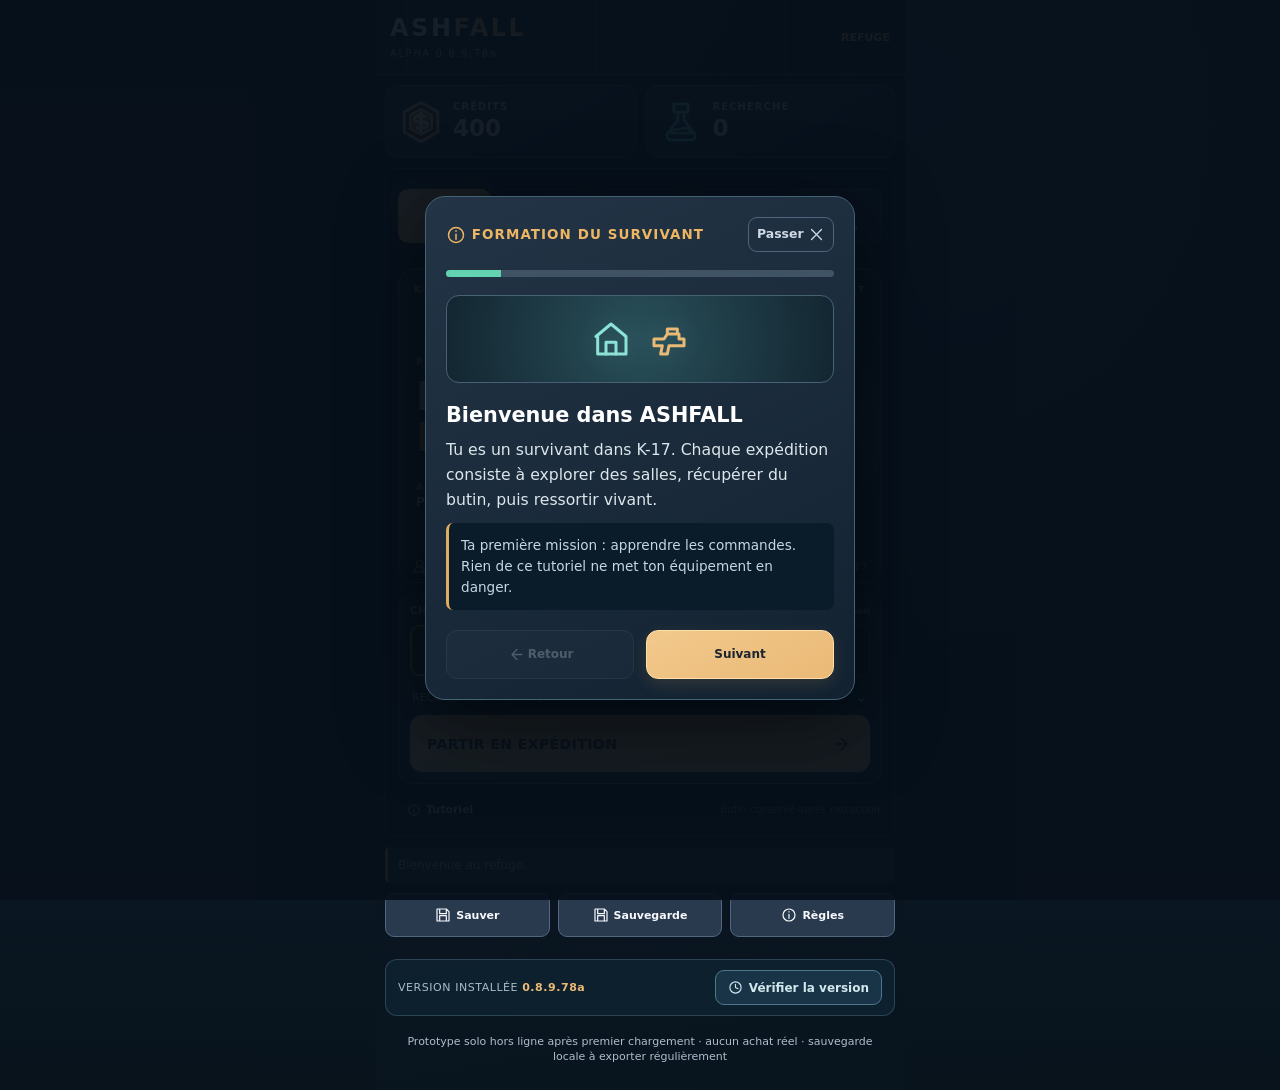
==== commit 1c6d4468: "Add files via upload" ====
--- a/index.html
+++ b/index.html
@@ -1,6 +1,6 @@
 <!DOCTYPE html>
 
-<html lang="fr"><head><meta charset="utf-8"/><meta content="width=device-width, initial-scale=1,viewport-fit=cover,maximum-scale=1,user-scalable=no" name="viewport"/><meta content="yes" name="apple-mobile-web-app-capable"/><meta content="black-translucent" name="apple-mobile-web-app-status-bar-style"/><meta content="ASHFALL" name="apple-mobile-web-app-title"/><meta content="#0b131e" name="theme-color"/><link href="manifest.webmanifest" rel="manifest"/><link href="icon-192.png" rel="apple-touch-icon"/><link href="game.css?v=08978" rel="stylesheet"/><link rel="stylesheet" href="identity-tokens.css?v=08978"/><link rel="stylesheet" href="identity-components.css?v=08978"/><link rel="stylesheet" href="identity-integrated.css?v=08978"/><link rel="stylesheet" href="loot-phase.css?v=08978"/><link rel="stylesheet" href="progression-phase.css?v=08978"/><link rel="stylesheet" href="equipment-phase.css?v=08978"/><link rel="stylesheet" href="longterm-phase.css?v=08978"/><title>ASHFALL — K-17</title></head><body><svg xmlns="http://www.w3.org/2000/svg" aria-hidden="true" width="0" height="0" style="position:absolute;inline-size:0;block-size:0;overflow:hidden"><defs>
+<html lang="fr"><head><meta charset="utf-8"/><meta content="width=device-width, initial-scale=1,viewport-fit=cover,maximum-scale=1,user-scalable=no" name="viewport"/><meta content="yes" name="apple-mobile-web-app-capable"/><meta content="black-translucent" name="apple-mobile-web-app-status-bar-style"/><meta content="ASHFALL" name="apple-mobile-web-app-title"/><meta content="#0b131e" name="theme-color"/><link href="manifest.webmanifest" rel="manifest"/><link href="icon-192.png" rel="apple-touch-icon"/><link href="game.css?v=08978a" rel="stylesheet"/><link rel="stylesheet" href="identity-tokens.css?v=08978a"/><link rel="stylesheet" href="identity-components.css?v=08978a"/><link rel="stylesheet" href="identity-integrated.css?v=08978a"/><link rel="stylesheet" href="loot-phase.css?v=08978a"/><link rel="stylesheet" href="progression-phase.css?v=08978a"/><link rel="stylesheet" href="equipment-phase.css?v=08978a"/><link rel="stylesheet" href="longterm-phase.css?v=08978a"/><link rel="stylesheet" href="home-simplified.css?v=08978a"/><title>ASHFALL — K-17</title></head><body><svg xmlns="http://www.w3.org/2000/svg" aria-hidden="true" width="0" height="0" style="position:absolute;inline-size:0;block-size:0;overflow:hidden"><defs>
 <symbol id="af-i-home" viewBox="0 0 24 24" fill="none" stroke="currentColor" stroke-width="1.8" stroke-linecap="round" stroke-linejoin="round"><path d="M3 10.5 12 3l9 7.5V21H4V10.5"/><path d="M9 21v-7h6v7"/></symbol>
 <symbol id="af-i-survivor" viewBox="0 0 24 24" fill="none" stroke="currentColor" stroke-width="1.8" stroke-linecap="round" stroke-linejoin="round"><path d="M7 7a5 5 0 0 1 10 0v2a5 5 0 0 1-10 0V7Z"/><path d="M5 21v-3a7 7 0 0 1 14 0v3M3 21h18"/></symbol>
 <symbol id="af-i-merchant" viewBox="0 0 24 24" fill="none" stroke="currentColor" stroke-width="1.8" stroke-linecap="round" stroke-linejoin="round"><path d="M3 9h18l-2-5H5L3 9ZM5 9v12h14V9M8 21v-7h8v7"/><path d="M9 6h6"/></symbol>
@@ -41,29 +41,27 @@
 <symbol id="af-i-minus" viewBox="0 0 24 24" fill="none" stroke="currentColor" stroke-width="1.8" stroke-linecap="round" stroke-linejoin="round"><path d="M4 12h16"/></symbol>
 <symbol id="af-i-chevron" viewBox="0 0 24 24" fill="none" stroke="currentColor" stroke-width="1.8" stroke-linecap="round" stroke-linejoin="round"><path d="m9 5 7 7-7 7"/></symbol>
 </defs></svg>
-<main id="app"><header><div><h1>ASH<span>FALL</span></h1><small>ALPHA PWA 0.8.9.78 · IDENTITÉ TACTIQUE</small></div><strong id="phase">REFUGE</strong></header><div class="layout"><div aria-label="Ressources du refuge" class="stats ash-resources"><div class="ash-resource-card ash-credit-card"><svg aria-hidden="true" class="ash-currency-logo ash-logo-credit" viewbox="0 0 44 44"><path d="M22 2.5 38.8 12v20L22 41.5 5.2 32V12Z"></path><path d="M22 8.8 32.9 15v13.8L22 35 11.1 28.8V15Z"></path><path d="M25.3 15.9h-6.4c-4.1 0-4.2 5.9-.1 5.9h6.1c4.4 0 4.5 6.2.2 6.2h-6.9M22 12.4v19"></path></svg><div class="ash-resource-info"><small>CRÉDITS</small><b id="credits">0</b></div></div><div class="ash-resource-card ash-research-card"><svg aria-hidden="true" class="ash-currency-logo ash-logo-research" viewbox="0 0 44 44"><path d="M15 4h14v8H15zM19 12v8l-10 12.5a4.5 4.5 0 0 0 3.4 7.5h19.2a4.5 4.5 0 0 0 3.4-7.5L25 20v-8"></path><path d="M15 29c4.4 2.6 8.3-2.5 13.8-1l4.2 5.3H11.1z"></path><path d="M19 24h.1M26 32h.1"></path></svg><div class="ash-resource-info"><small>RECHERCHE</small><b id="research">0</b></div></div></div><section class="panel" id="home"><nav aria-label="Navigation du refuge" class="refuge-nav"><button class="refuge-tab active" data-refuge-tab="home" type="button"><svg class="af-icon " aria-hidden="true" focusable="false" viewBox="0 0 24 24"><use href="#af-i-home"></use></svg><span>Accueil</span></button><button class="refuge-tab" data-refuge-tab="character" type="button"><svg class="af-icon " aria-hidden="true" focusable="false" viewBox="0 0 24 24"><use href="#af-i-survivor"></use></svg><span>Survivant</span></button><button class="refuge-tab" data-refuge-tab="merchant" type="button"><svg class="af-icon " aria-hidden="true" focusable="false" viewBox="0 0 24 24"><use href="#af-i-merchant"></use></svg><span>Marchand</span></button><button class="refuge-tab" data-refuge-tab="chests" type="button"><svg class="af-icon " aria-hidden="true" focusable="false" viewBox="0 0 24 24"><use href="#af-i-chest"></use></svg><span>Coffres</span></button><button class="refuge-tab" data-refuge-tab="progress" type="button"><svg class="af-icon " aria-hidden="true" focusable="false" viewBox="0 0 24 24"><use href="#af-i-sectors"></use></svg><span>Secteurs</span></button></nav><div class="refuge-page refuge-home-dashboard" data-refuge-page="home" id="refuge-page-home">
-<div class="ui-hero home-command-hero">
-<div class="refuge-hero-copy">
-<span class="ui-eyebrow">K-17 // POSTE AVANCÉ</span>
-<div class="home-operation-status"><i aria-hidden="true"></i> BASE OPÉRATIONNELLE</div>
-<h2>REFUGE <span>07</span></h2>
-<p class="muted">Un refuge. Une région hostile. À toi de survivre.</p>
+<main id="app"><header><div><h1>ASH<span>FALL</span></h1><small>ALPHA 0.8.9.78a</small></div><strong id="phase">REFUGE</strong></header><div class="layout"><div aria-label="Ressources du refuge" class="stats ash-resources"><div class="ash-resource-card ash-credit-card"><svg aria-hidden="true" class="ash-currency-logo ash-logo-credit" viewbox="0 0 44 44"><path d="M22 2.5 38.8 12v20L22 41.5 5.2 32V12Z"></path><path d="M22 8.8 32.9 15v13.8L22 35 11.1 28.8V15Z"></path><path d="M25.3 15.9h-6.4c-4.1 0-4.2 5.9-.1 5.9h6.1c4.4 0 4.5 6.2.2 6.2h-6.9M22 12.4v19"></path></svg><div class="ash-resource-info"><small>CRÉDITS</small><b id="credits">0</b></div></div><div class="ash-resource-card ash-research-card"><svg aria-hidden="true" class="ash-currency-logo ash-logo-research" viewbox="0 0 44 44"><path d="M15 4h14v8H15zM19 12v8l-10 12.5a4.5 4.5 0 0 0 3.4 7.5h19.2a4.5 4.5 0 0 0 3.4-7.5L25 20v-8"></path><path d="M15 29c4.4 2.6 8.3-2.5 13.8-1l4.2 5.3H11.1z"></path><path d="M19 24h.1M26 32h.1"></path></svg><div class="ash-resource-info"><small>RECHERCHE</small><b id="research">0</b></div></div></div><section class="panel" id="home"><nav aria-label="Navigation du refuge" class="refuge-nav"><button class="refuge-tab active" data-refuge-tab="home" type="button"><svg class="af-icon " aria-hidden="true" focusable="false" viewBox="0 0 24 24"><use href="#af-i-home"></use></svg><span>Accueil</span></button><button class="refuge-tab" data-refuge-tab="character" type="button"><svg class="af-icon " aria-hidden="true" focusable="false" viewBox="0 0 24 24"><use href="#af-i-survivor"></use></svg><span>Survivant</span></button><button class="refuge-tab" data-refuge-tab="merchant" type="button"><svg class="af-icon " aria-hidden="true" focusable="false" viewBox="0 0 24 24"><use href="#af-i-merchant"></use></svg><span>Marchand</span></button><button class="refuge-tab" data-refuge-tab="chests" type="button"><svg class="af-icon " aria-hidden="true" focusable="false" viewBox="0 0 24 24"><use href="#af-i-chest"></use></svg><span>Coffres</span></button><button class="refuge-tab" data-refuge-tab="progress" type="button"><svg class="af-icon " aria-hidden="true" focusable="false" viewBox="0 0 24 24"><use href="#af-i-sectors"></use></svg><span>Secteurs</span></button></nav><div class="refuge-page refuge-home-minimal" data-refuge-page="home" id="refuge-page-home">
+  <section class="home-visual-hero" aria-label="Préparation du survivant">
+    <div class="home-hero-glow" aria-hidden="true"></div>
+    <div class="home-visual-meta"><span>K-17 <span class="home-meta-sep">/</span> REFUGE</span><span class="home-ready"><i aria-hidden="true"></i> PRÊT</span></div>
+    <div class="home-visual-copy">
+      <span class="home-visual-kicker">PROCHAINE EXPÉDITION</span>
+      <h2>RETOUR<br><em>DANS K-17</em></h2>
+      <div class="home-weapon-label"><span>ARME ÉQUIPÉE</span><strong id="homeWeaponName">Pistolet usé</strong></div>
+    </div>
+    <img id="homeHeroSurvivor" class="home-visual-survivor" src="assets/nomade/pistol_complete.png" alt="" decoding="async"/>
+    <div class="home-visual-bottom"><div aria-label="Grade de l'opérateur" class="ash-long-home-badge" id="ashLongHomeBadge"></div><span class="home-region-chip">ZONE K-17</span></div>
+  </section>
+  <section aria-label="Lancer une expédition" class="home-play-panel">
+    <div aria-label="Choisir un contrat pour la prochaine expédition" class="ash-contract-picker" id="ashContractPicker"></div>
+    <button class="primary full ui-launch" id="start" type="button"><span>PARTIR EN EXPÉDITION</span><svg class="af-icon" aria-hidden="true" viewBox="0 0 24 24"><use href="#af-i-next"></use></svg></button>
+    <p id="regionStatus" class="home-screen-reader" hidden></p>
+  </section>
+  <div class="home-utility-row"><button class="home-tutorial-link" id="tutorialLaunch" type="button"><svg class="af-icon" aria-hidden="true" viewBox="0 0 24 24"><use href="#af-i-info"></use></svg> Tutoriel</button><span class="home-safety-caption">Butin conservé après extraction</span></div>
+  <div hidden id="refuge-legacy-merchant"><button class="full merchant-launch" id="merchantLaunch" type="button">OUVRIR LE COMPTOIR</button></div>
 </div>
-<div aria-hidden="true" class="home-hero-seal"><span>07</span><small>K-17</small></div>
-<span aria-hidden="true" class="refuge-hero-caption">TERMINAL SURVIVANT // K-17</span>
-</div>
-<section aria-label="Départ d’expédition" class="refuge-quick home-deployment">
-<div class="home-deploy-eyebrow">DÉPART EN EXPÉDITION</div>
-<h3>Prêt à repartir ?</h3>
-<p>Entre dans K-17, explore les salles et trouve une extraction.</p>
-<div class="ash-contract-picker" id="ashContractPicker" aria-label="Choisir un contrat pour la prochaine expédition"></div>
-<button class="primary full ui-launch" id="start" type="button"><span><svg class="af-icon " aria-hidden="true" focusable="false" viewBox="0 0 24 24"><use href="#af-i-resume"></use></svg> PARTIR EN EXPÉDITION</span><svg class="af-icon " aria-hidden="true" focusable="false" viewBox="0 0 24 24"><use href="#af-i-next"></use></svg></button>
-<small class="home-deploy-note">Le butin n'est conservé qu'après une extraction réussie.</small>
-<div class="ash-long-home-badge" id="ashLongHomeBadge" aria-label="Insigne et grade d’opérateur"></div><p class="home-screen-reader" id="regionStatus"></p>
-</section>
-<button class="full home-tutorial-link" id="tutorialLaunch" type="button"><svg class="af-icon " aria-hidden="true" focusable="false" viewBox="0 0 24 24"><use href="#af-i-info"></use></svg> Revoir le tutoriel</button>
-<div hidden="" id="refuge-legacy-merchant"><button class="full merchant-launch" id="merchantLaunch" type="button"><svg class="af-icon " aria-hidden="true" focusable="false" viewBox="0 0 24 24"><use href="#af-i-merchant"></use></svg> OUVRIR LE COMPTOIR</button></div>
-</div><div class="refuge-page" data-refuge-page="character" hidden="" id="refuge-page-character"><div class="refuge-section-head"><span class="ui-eyebrow">DOSSIER DU SURVIVANT // K-17</span><h2>SURVIVANT</h2><p>Ton survivant, tes armes et ton atelier.</p></div><nav aria-label="Sections du survivant" class="survivor-subnav"><button aria-pressed="true" class="survivor-subtab active" data-survivor-panel="equipment" type="button">ÉQUIPEMENT</button><button aria-pressed="false" class="survivor-subtab" data-survivor-panel="workshop" type="button">ATELIER</button></nav><section id="survivor-panel-equipment"><div class="refuge-character-card character-showcase tactical-showcase"><div class="tactical-column tactical-left"><div aria-label="Casque tactique" class="equip-square active-slot ash-gear-portrait-slot"><span id="ashHelmetSlotArt"><svg class="af-icon " aria-hidden="true" focusable="false" viewBox="0 0 24 24"><use href="#af-i-shield"></use></svg></span><small>CASQUE</small></div><div class="equip-square active-slot"><span class="equipped-slot-art" id="characterEquippedSlotArt"><svg class="af-icon " aria-hidden="true" focusable="false" viewBox="0 0 24 24"><use href="#af-i-weapon"></use></svg></span><small>ARME</small></div><div aria-label="Module tactique" class="equip-square active-slot ash-gear-portrait-slot"><span id="ashModuleSlotArt"><svg class="af-icon " aria-hidden="true" focusable="false" viewBox="0 0 24 24"><use href="#af-i-bag"></use></svg></span><small>MODULE</small></div></div><div aria-hidden="true" class="survivor-portrait premium-portrait"><div aria-label="Nomade rétro avec arme équipée" class="nomade-stage"><img alt="" class="nomade-complete" id="characterHeldWeaponImage" src="[data-uri]"/></div><span class="portrait-label">SURVIVANT 07</span></div><img alt="" hidden="" id="nomadeRifleData" src="[data-uri]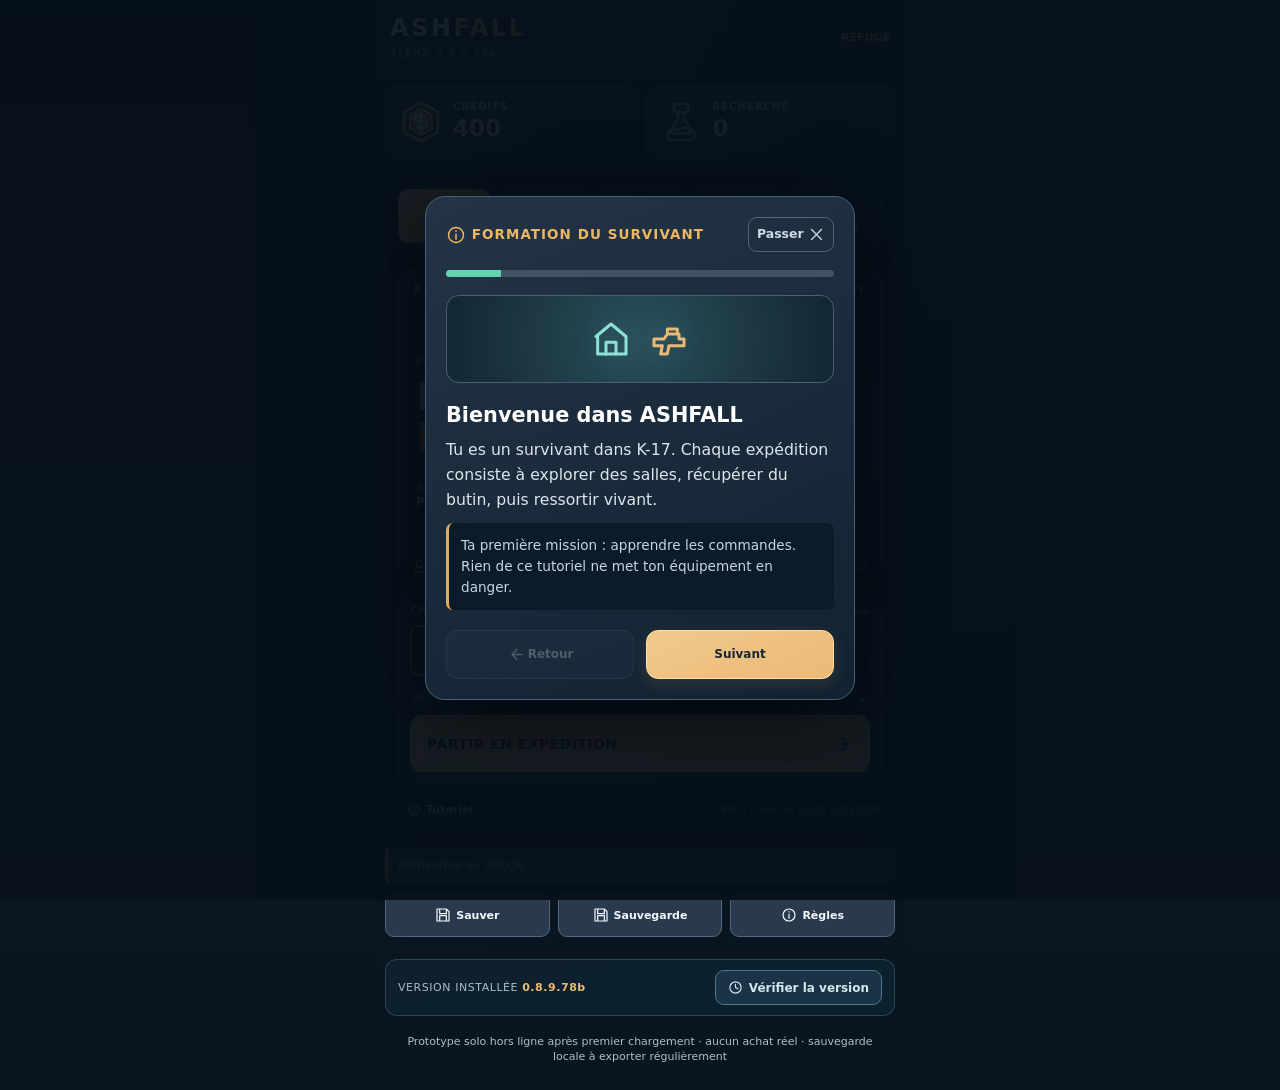
==== commit 47016053: "Add files via upload" ====
--- a/index.html
+++ b/index.html
@@ -1,6 +1,6 @@
 <!DOCTYPE html>
 
-<html lang="fr"><head><meta charset="utf-8"/><meta content="width=device-width, initial-scale=1,viewport-fit=cover,maximum-scale=1,user-scalable=no" name="viewport"/><meta content="yes" name="apple-mobile-web-app-capable"/><meta content="black-translucent" name="apple-mobile-web-app-status-bar-style"/><meta content="ASHFALL" name="apple-mobile-web-app-title"/><meta content="#0b131e" name="theme-color"/><link href="manifest.webmanifest" rel="manifest"/><link href="icon-192.png" rel="apple-touch-icon"/><link href="game.css?v=08978a" rel="stylesheet"/><link rel="stylesheet" href="identity-tokens.css?v=08978a"/><link rel="stylesheet" href="identity-components.css?v=08978a"/><link rel="stylesheet" href="identity-integrated.css?v=08978a"/><link rel="stylesheet" href="loot-phase.css?v=08978a"/><link rel="stylesheet" href="progression-phase.css?v=08978a"/><link rel="stylesheet" href="equipment-phase.css?v=08978a"/><link rel="stylesheet" href="longterm-phase.css?v=08978a"/><link rel="stylesheet" href="home-simplified.css?v=08978a"/><title>ASHFALL — K-17</title></head><body><svg xmlns="http://www.w3.org/2000/svg" aria-hidden="true" width="0" height="0" style="position:absolute;inline-size:0;block-size:0;overflow:hidden"><defs>
+<html lang="fr"><head><meta charset="utf-8"/><meta content="width=device-width, initial-scale=1,viewport-fit=cover,maximum-scale=1,user-scalable=no" name="viewport"/><meta content="yes" name="apple-mobile-web-app-capable"/><meta content="black-translucent" name="apple-mobile-web-app-status-bar-style"/><meta content="ASHFALL" name="apple-mobile-web-app-title"/><meta content="#0b131e" name="theme-color"/><link href="manifest.webmanifest" rel="manifest"/><link href="icon-192.png" rel="apple-touch-icon"/><link href="game.css?v=08978b" rel="stylesheet"/><link rel="stylesheet" href="identity-tokens.css?v=08978b"/><link rel="stylesheet" href="identity-components.css?v=08978b"/><link rel="stylesheet" href="identity-integrated.css?v=08978b"/><link rel="stylesheet" href="loot-phase.css?v=08978b"/><link rel="stylesheet" href="progression-phase.css?v=08978b"/><link rel="stylesheet" href="equipment-phase.css?v=08978b"/><link rel="stylesheet" href="longterm-phase.css?v=08978b"/><link rel="stylesheet" href="home-simplified.css?v=08978b"/><link rel="stylesheet" href="refuge-ui-clean.css?v=08978b"/><title>ASHFALL — K-17</title></head><body><svg xmlns="http://www.w3.org/2000/svg" aria-hidden="true" width="0" height="0" style="position:absolute;inline-size:0;block-size:0;overflow:hidden"><defs>
 <symbol id="af-i-home" viewBox="0 0 24 24" fill="none" stroke="currentColor" stroke-width="1.8" stroke-linecap="round" stroke-linejoin="round"><path d="M3 10.5 12 3l9 7.5V21H4V10.5"/><path d="M9 21v-7h6v7"/></symbol>
 <symbol id="af-i-survivor" viewBox="0 0 24 24" fill="none" stroke="currentColor" stroke-width="1.8" stroke-linecap="round" stroke-linejoin="round"><path d="M7 7a5 5 0 0 1 10 0v2a5 5 0 0 1-10 0V7Z"/><path d="M5 21v-3a7 7 0 0 1 14 0v3M3 21h18"/></symbol>
 <symbol id="af-i-merchant" viewBox="0 0 24 24" fill="none" stroke="currentColor" stroke-width="1.8" stroke-linecap="round" stroke-linejoin="round"><path d="M3 9h18l-2-5H5L3 9ZM5 9v12h14V9M8 21v-7h8v7"/><path d="M9 6h6"/></symbol>
@@ -41,7 +41,7 @@
 <symbol id="af-i-minus" viewBox="0 0 24 24" fill="none" stroke="currentColor" stroke-width="1.8" stroke-linecap="round" stroke-linejoin="round"><path d="M4 12h16"/></symbol>
 <symbol id="af-i-chevron" viewBox="0 0 24 24" fill="none" stroke="currentColor" stroke-width="1.8" stroke-linecap="round" stroke-linejoin="round"><path d="m9 5 7 7-7 7"/></symbol>
 </defs></svg>
-<main id="app"><header><div><h1>ASH<span>FALL</span></h1><small>ALPHA 0.8.9.78a</small></div><strong id="phase">REFUGE</strong></header><div class="layout"><div aria-label="Ressources du refuge" class="stats ash-resources"><div class="ash-resource-card ash-credit-card"><svg aria-hidden="true" class="ash-currency-logo ash-logo-credit" viewbox="0 0 44 44"><path d="M22 2.5 38.8 12v20L22 41.5 5.2 32V12Z"></path><path d="M22 8.8 32.9 15v13.8L22 35 11.1 28.8V15Z"></path><path d="M25.3 15.9h-6.4c-4.1 0-4.2 5.9-.1 5.9h6.1c4.4 0 4.5 6.2.2 6.2h-6.9M22 12.4v19"></path></svg><div class="ash-resource-info"><small>CRÉDITS</small><b id="credits">0</b></div></div><div class="ash-resource-card ash-research-card"><svg aria-hidden="true" class="ash-currency-logo ash-logo-research" viewbox="0 0 44 44"><path d="M15 4h14v8H15zM19 12v8l-10 12.5a4.5 4.5 0 0 0 3.4 7.5h19.2a4.5 4.5 0 0 0 3.4-7.5L25 20v-8"></path><path d="M15 29c4.4 2.6 8.3-2.5 13.8-1l4.2 5.3H11.1z"></path><path d="M19 24h.1M26 32h.1"></path></svg><div class="ash-resource-info"><small>RECHERCHE</small><b id="research">0</b></div></div></div><section class="panel" id="home"><nav aria-label="Navigation du refuge" class="refuge-nav"><button class="refuge-tab active" data-refuge-tab="home" type="button"><svg class="af-icon " aria-hidden="true" focusable="false" viewBox="0 0 24 24"><use href="#af-i-home"></use></svg><span>Accueil</span></button><button class="refuge-tab" data-refuge-tab="character" type="button"><svg class="af-icon " aria-hidden="true" focusable="false" viewBox="0 0 24 24"><use href="#af-i-survivor"></use></svg><span>Survivant</span></button><button class="refuge-tab" data-refuge-tab="merchant" type="button"><svg class="af-icon " aria-hidden="true" focusable="false" viewBox="0 0 24 24"><use href="#af-i-merchant"></use></svg><span>Marchand</span></button><button class="refuge-tab" data-refuge-tab="chests" type="button"><svg class="af-icon " aria-hidden="true" focusable="false" viewBox="0 0 24 24"><use href="#af-i-chest"></use></svg><span>Coffres</span></button><button class="refuge-tab" data-refuge-tab="progress" type="button"><svg class="af-icon " aria-hidden="true" focusable="false" viewBox="0 0 24 24"><use href="#af-i-sectors"></use></svg><span>Secteurs</span></button></nav><div class="refuge-page refuge-home-minimal" data-refuge-page="home" id="refuge-page-home">
+<main id="app"><header><div><h1>ASH<span>FALL</span></h1><small>ALPHA 0.8.9.78b</small></div><strong id="phase">REFUGE</strong></header><div class="layout"><div aria-label="Ressources du refuge" class="stats ash-resources"><div class="ash-resource-card ash-credit-card"><svg aria-hidden="true" class="ash-currency-logo ash-logo-credit" viewbox="0 0 44 44"><path d="M22 2.5 38.8 12v20L22 41.5 5.2 32V12Z"></path><path d="M22 8.8 32.9 15v13.8L22 35 11.1 28.8V15Z"></path><path d="M25.3 15.9h-6.4c-4.1 0-4.2 5.9-.1 5.9h6.1c4.4 0 4.5 6.2.2 6.2h-6.9M22 12.4v19"></path></svg><div class="ash-resource-info"><small>CRÉDITS</small><b id="credits">0</b></div></div><div class="ash-resource-card ash-research-card"><svg aria-hidden="true" class="ash-currency-logo ash-logo-research" viewbox="0 0 44 44"><path d="M15 4h14v8H15zM19 12v8l-10 12.5a4.5 4.5 0 0 0 3.4 7.5h19.2a4.5 4.5 0 0 0 3.4-7.5L25 20v-8"></path><path d="M15 29c4.4 2.6 8.3-2.5 13.8-1l4.2 5.3H11.1z"></path><path d="M19 24h.1M26 32h.1"></path></svg><div class="ash-resource-info"><small>RECHERCHE</small><b id="research">0</b></div></div></div><section class="panel" id="home"><nav aria-label="Navigation du refuge" class="refuge-nav"><button class="refuge-tab active" data-refuge-tab="home" type="button"><svg class="af-icon " aria-hidden="true" focusable="false" viewBox="0 0 24 24"><use href="#af-i-home"></use></svg><span>Accueil</span></button><button class="refuge-tab" data-refuge-tab="character" type="button"><svg class="af-icon " aria-hidden="true" focusable="false" viewBox="0 0 24 24"><use href="#af-i-survivor"></use></svg><span>Survivant</span></button><button class="refuge-tab" data-refuge-tab="merchant" type="button"><svg class="af-icon " aria-hidden="true" focusable="false" viewBox="0 0 24 24"><use href="#af-i-merchant"></use></svg><span>Marchand</span></button><button class="refuge-tab" data-refuge-tab="chests" type="button"><svg class="af-icon " aria-hidden="true" focusable="false" viewBox="0 0 24 24"><use href="#af-i-chest"></use></svg><span>Coffres</span></button><button class="refuge-tab" data-refuge-tab="progress" type="button"><svg class="af-icon " aria-hidden="true" focusable="false" viewBox="0 0 24 24"><use href="#af-i-sectors"></use></svg><span>Secteurs</span></button></nav><div class="refuge-page refuge-home-minimal" data-refuge-page="home" id="refuge-page-home">
   <section class="home-visual-hero" aria-label="Préparation du survivant">
     <div class="home-hero-glow" aria-hidden="true"></div>
     <div class="home-visual-meta"><span>K-17 <span class="home-meta-sep">/</span> REFUGE</span><span class="home-ready"><i aria-hidden="true"></i> PRÊT</span></div>
@@ -61,34 +61,34 @@
   <div class="home-utility-row"><button class="home-tutorial-link" id="tutorialLaunch" type="button"><svg class="af-icon" aria-hidden="true" viewBox="0 0 24 24"><use href="#af-i-info"></use></svg> Tutoriel</button><span class="home-safety-caption">Butin conservé après extraction</span></div>
   <div hidden id="refuge-legacy-merchant"><button class="full merchant-launch" id="merchantLaunch" type="button">OUVRIR LE COMPTOIR</button></div>
 </div>
-<div class="refuge-page" data-refuge-page="character" hidden="" id="refuge-page-character"><div class="refuge-section-head"><span class="ui-eyebrow">DOSSIER DU SURVIVANT // K-17</span><h2>SURVIVANT</h2><p>Ton survivant, tes armes et ton atelier.</p></div><nav aria-label="Sections du survivant" class="survivor-subnav"><button aria-pressed="true" class="survivor-subtab active" data-survivor-panel="equipment" type="button">ÉQUIPEMENT</button><button aria-pressed="false" class="survivor-subtab" data-survivor-panel="workshop" type="button">ATELIER</button></nav><section id="survivor-panel-equipment"><div class="refuge-character-card character-showcase tactical-showcase"><div class="tactical-column tactical-left"><div aria-label="Casque tactique" class="equip-square active-slot ash-gear-portrait-slot"><span id="ashHelmetSlotArt"><svg class="af-icon " aria-hidden="true" focusable="false" viewBox="0 0 24 24"><use href="#af-i-shield"></use></svg></span><small>CASQUE</small></div><div class="equip-square active-slot"><span class="equipped-slot-art" id="characterEquippedSlotArt"><svg class="af-icon " aria-hidden="true" focusable="false" viewBox="0 0 24 24"><use href="#af-i-weapon"></use></svg></span><small>ARME</small></div><div aria-label="Module tactique" class="equip-square active-slot ash-gear-portrait-slot"><span id="ashModuleSlotArt"><svg class="af-icon " aria-hidden="true" focusable="false" viewBox="0 0 24 24"><use href="#af-i-bag"></use></svg></span><small>MODULE</small></div></div><div aria-hidden="true" class="survivor-portrait premium-portrait"><div aria-label="Nomade rétro avec arme équipée" class="nomade-stage"><img alt="" class="nomade-complete" id="characterHeldWeaponImage" src="[data-uri]"/></div><span class="portrait-label">SURVIVANT 07</span></div><img alt="" hidden="" id="nomadeRifleData" src="[data-uri]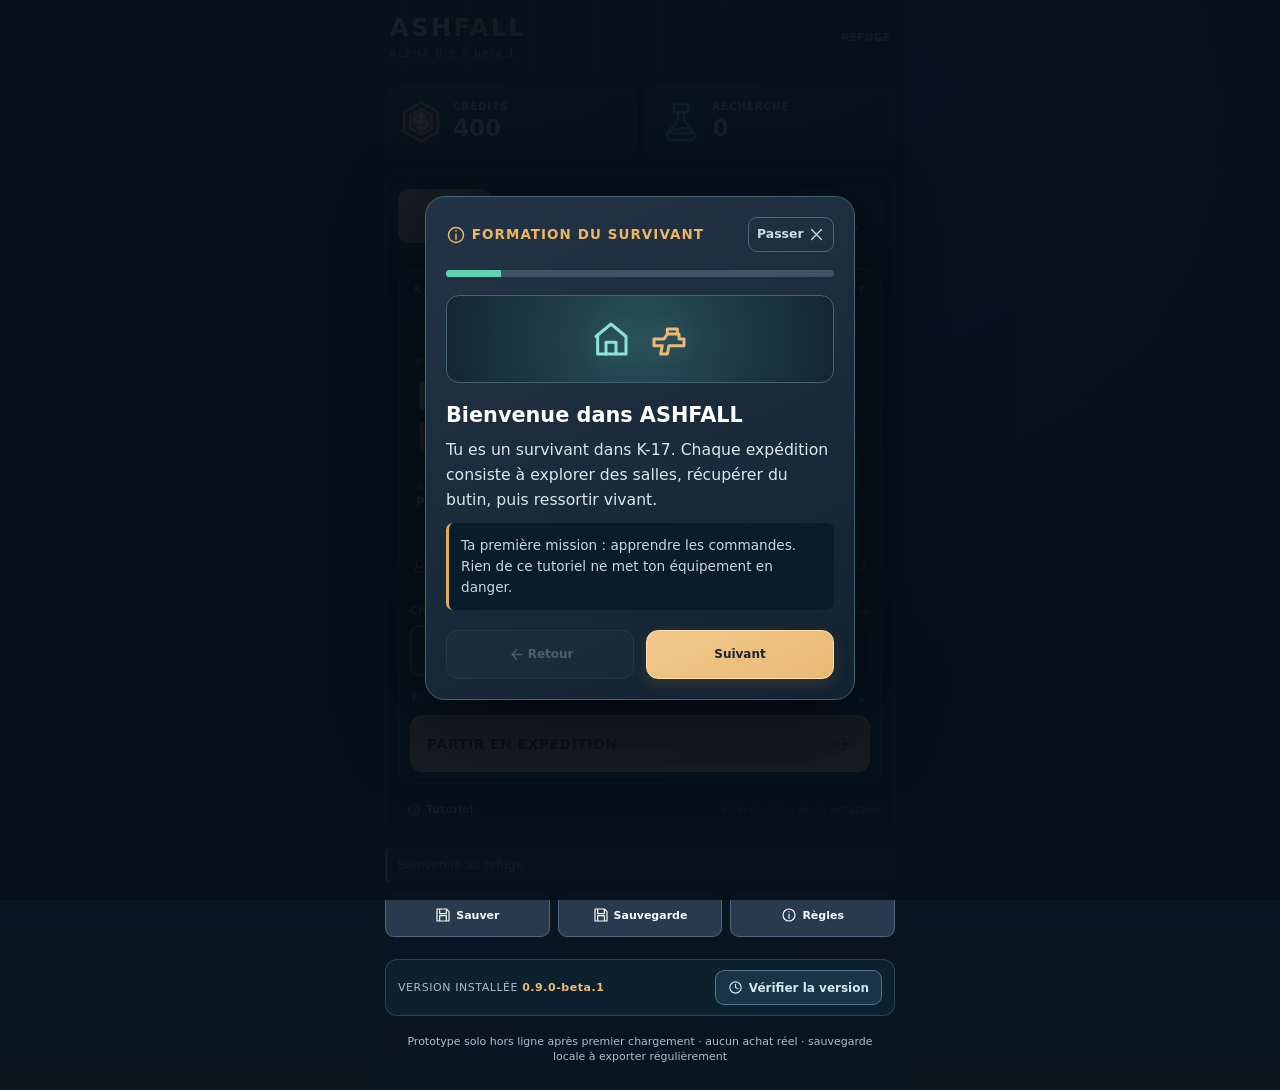
==== commit 88278b82: "Add files via upload" ====
--- a/index.html
+++ b/index.html
@@ -1,6 +1,6 @@
 <!DOCTYPE html>
 
-<html lang="fr"><head><meta charset="utf-8"/><meta content="width=device-width, initial-scale=1,viewport-fit=cover,maximum-scale=1,user-scalable=no" name="viewport"/><meta content="yes" name="apple-mobile-web-app-capable"/><meta content="black-translucent" name="apple-mobile-web-app-status-bar-style"/><meta content="ASHFALL" name="apple-mobile-web-app-title"/><meta content="#0b131e" name="theme-color"/><link href="manifest.webmanifest" rel="manifest"/><link href="icon-192.png" rel="apple-touch-icon"/><link href="game.css?v=08978b" rel="stylesheet"/><link rel="stylesheet" href="identity-tokens.css?v=08978b"/><link rel="stylesheet" href="identity-components.css?v=08978b"/><link rel="stylesheet" href="identity-integrated.css?v=08978b"/><link rel="stylesheet" href="loot-phase.css?v=08978b"/><link rel="stylesheet" href="progression-phase.css?v=08978b"/><link rel="stylesheet" href="equipment-phase.css?v=08978b"/><link rel="stylesheet" href="longterm-phase.css?v=08978b"/><link rel="stylesheet" href="home-simplified.css?v=08978b"/><link rel="stylesheet" href="refuge-ui-clean.css?v=08978b"/><title>ASHFALL — K-17</title></head><body><svg xmlns="http://www.w3.org/2000/svg" aria-hidden="true" width="0" height="0" style="position:absolute;inline-size:0;block-size:0;overflow:hidden"><defs>
+<html lang="fr"><head><meta charset="utf-8"/><meta content="width=device-width, initial-scale=1,viewport-fit=cover,maximum-scale=1,user-scalable=no" name="viewport"/><meta content="yes" name="apple-mobile-web-app-capable"/><meta content="black-translucent" name="apple-mobile-web-app-status-bar-style"/><meta content="ASHFALL" name="apple-mobile-web-app-title"/><meta content="#0b131e" name="theme-color"/><link href="manifest.webmanifest" rel="manifest"/><link href="icon-192.png" rel="apple-touch-icon"/><link href="game.css?v=0900b1" rel="stylesheet"/><link rel="stylesheet" href="identity-tokens.css?v=0900b1"/><link rel="stylesheet" href="identity-components.css?v=0900b1"/><link rel="stylesheet" href="identity-integrated.css?v=0900b1"/><link rel="stylesheet" href="loot-phase.css?v=0900b1"/><link rel="stylesheet" href="progression-phase.css?v=0900b1"/><link rel="stylesheet" href="equipment-phase.css?v=0900b1"/><link rel="stylesheet" href="longterm-phase.css?v=0900b1"/><link rel="stylesheet" href="home-simplified.css?v=0900b1"/><link rel="stylesheet" href="refuge-ui-clean.css?v=0900b1"/><link rel="stylesheet" href="equipment2.css?v=0900b1"/><title>ASHFALL — K-17</title></head><body><svg xmlns="http://www.w3.org/2000/svg" aria-hidden="true" width="0" height="0" style="position:absolute;inline-size:0;block-size:0;overflow:hidden"><defs>
 <symbol id="af-i-home" viewBox="0 0 24 24" fill="none" stroke="currentColor" stroke-width="1.8" stroke-linecap="round" stroke-linejoin="round"><path d="M3 10.5 12 3l9 7.5V21H4V10.5"/><path d="M9 21v-7h6v7"/></symbol>
 <symbol id="af-i-survivor" viewBox="0 0 24 24" fill="none" stroke="currentColor" stroke-width="1.8" stroke-linecap="round" stroke-linejoin="round"><path d="M7 7a5 5 0 0 1 10 0v2a5 5 0 0 1-10 0V7Z"/><path d="M5 21v-3a7 7 0 0 1 14 0v3M3 21h18"/></symbol>
 <symbol id="af-i-merchant" viewBox="0 0 24 24" fill="none" stroke="currentColor" stroke-width="1.8" stroke-linecap="round" stroke-linejoin="round"><path d="M3 9h18l-2-5H5L3 9ZM5 9v12h14V9M8 21v-7h8v7"/><path d="M9 6h6"/></symbol>
@@ -41,7 +41,7 @@
 <symbol id="af-i-minus" viewBox="0 0 24 24" fill="none" stroke="currentColor" stroke-width="1.8" stroke-linecap="round" stroke-linejoin="round"><path d="M4 12h16"/></symbol>
 <symbol id="af-i-chevron" viewBox="0 0 24 24" fill="none" stroke="currentColor" stroke-width="1.8" stroke-linecap="round" stroke-linejoin="round"><path d="m9 5 7 7-7 7"/></symbol>
 </defs></svg>
-<main id="app"><header><div><h1>ASH<span>FALL</span></h1><small>ALPHA 0.8.9.78b</small></div><strong id="phase">REFUGE</strong></header><div class="layout"><div aria-label="Ressources du refuge" class="stats ash-resources"><div class="ash-resource-card ash-credit-card"><svg aria-hidden="true" class="ash-currency-logo ash-logo-credit" viewbox="0 0 44 44"><path d="M22 2.5 38.8 12v20L22 41.5 5.2 32V12Z"></path><path d="M22 8.8 32.9 15v13.8L22 35 11.1 28.8V15Z"></path><path d="M25.3 15.9h-6.4c-4.1 0-4.2 5.9-.1 5.9h6.1c4.4 0 4.5 6.2.2 6.2h-6.9M22 12.4v19"></path></svg><div class="ash-resource-info"><small>CRÉDITS</small><b id="credits">0</b></div></div><div class="ash-resource-card ash-research-card"><svg aria-hidden="true" class="ash-currency-logo ash-logo-research" viewbox="0 0 44 44"><path d="M15 4h14v8H15zM19 12v8l-10 12.5a4.5 4.5 0 0 0 3.4 7.5h19.2a4.5 4.5 0 0 0 3.4-7.5L25 20v-8"></path><path d="M15 29c4.4 2.6 8.3-2.5 13.8-1l4.2 5.3H11.1z"></path><path d="M19 24h.1M26 32h.1"></path></svg><div class="ash-resource-info"><small>RECHERCHE</small><b id="research">0</b></div></div></div><section class="panel" id="home"><nav aria-label="Navigation du refuge" class="refuge-nav"><button class="refuge-tab active" data-refuge-tab="home" type="button"><svg class="af-icon " aria-hidden="true" focusable="false" viewBox="0 0 24 24"><use href="#af-i-home"></use></svg><span>Accueil</span></button><button class="refuge-tab" data-refuge-tab="character" type="button"><svg class="af-icon " aria-hidden="true" focusable="false" viewBox="0 0 24 24"><use href="#af-i-survivor"></use></svg><span>Survivant</span></button><button class="refuge-tab" data-refuge-tab="merchant" type="button"><svg class="af-icon " aria-hidden="true" focusable="false" viewBox="0 0 24 24"><use href="#af-i-merchant"></use></svg><span>Marchand</span></button><button class="refuge-tab" data-refuge-tab="chests" type="button"><svg class="af-icon " aria-hidden="true" focusable="false" viewBox="0 0 24 24"><use href="#af-i-chest"></use></svg><span>Coffres</span></button><button class="refuge-tab" data-refuge-tab="progress" type="button"><svg class="af-icon " aria-hidden="true" focusable="false" viewBox="0 0 24 24"><use href="#af-i-sectors"></use></svg><span>Secteurs</span></button></nav><div class="refuge-page refuge-home-minimal" data-refuge-page="home" id="refuge-page-home">
+<main id="app"><header><div><h1>ASH<span>FALL</span></h1><small>ALPHA 0.9.0-beta.1</small></div><strong id="phase">REFUGE</strong></header><div class="layout"><div aria-label="Ressources du refuge" class="stats ash-resources"><div class="ash-resource-card ash-credit-card"><svg aria-hidden="true" class="ash-currency-logo ash-logo-credit" viewbox="0 0 44 44"><path d="M22 2.5 38.8 12v20L22 41.5 5.2 32V12Z"></path><path d="M22 8.8 32.9 15v13.8L22 35 11.1 28.8V15Z"></path><path d="M25.3 15.9h-6.4c-4.1 0-4.2 5.9-.1 5.9h6.1c4.4 0 4.5 6.2.2 6.2h-6.9M22 12.4v19"></path></svg><div class="ash-resource-info"><small>CRÉDITS</small><b id="credits">0</b></div></div><div class="ash-resource-card ash-research-card"><svg aria-hidden="true" class="ash-currency-logo ash-logo-research" viewbox="0 0 44 44"><path d="M15 4h14v8H15zM19 12v8l-10 12.5a4.5 4.5 0 0 0 3.4 7.5h19.2a4.5 4.5 0 0 0 3.4-7.5L25 20v-8"></path><path d="M15 29c4.4 2.6 8.3-2.5 13.8-1l4.2 5.3H11.1z"></path><path d="M19 24h.1M26 32h.1"></path></svg><div class="ash-resource-info"><small>RECHERCHE</small><b id="research">0</b></div></div></div><section class="panel" id="home"><nav aria-label="Navigation du refuge" class="refuge-nav"><button class="refuge-tab active" data-refuge-tab="home" type="button"><svg class="af-icon " aria-hidden="true" focusable="false" viewBox="0 0 24 24"><use href="#af-i-home"></use></svg><span>Accueil</span></button><button class="refuge-tab" data-refuge-tab="character" type="button"><svg class="af-icon " aria-hidden="true" focusable="false" viewBox="0 0 24 24"><use href="#af-i-survivor"></use></svg><span>Survivant</span></button><button class="refuge-tab" data-refuge-tab="merchant" type="button"><svg class="af-icon " aria-hidden="true" focusable="false" viewBox="0 0 24 24"><use href="#af-i-merchant"></use></svg><span>Marchand</span></button><button class="refuge-tab" data-refuge-tab="chests" type="button"><svg class="af-icon " aria-hidden="true" focusable="false" viewBox="0 0 24 24"><use href="#af-i-chest"></use></svg><span>Coffres</span></button><button class="refuge-tab" data-refuge-tab="progress" type="button"><svg class="af-icon " aria-hidden="true" focusable="false" viewBox="0 0 24 24"><use href="#af-i-sectors"></use></svg><span>Secteurs</span></button></nav><div class="refuge-page refuge-home-minimal" data-refuge-page="home" id="refuge-page-home">
   <section class="home-visual-hero" aria-label="Préparation du survivant">
     <div class="home-hero-glow" aria-hidden="true"></div>
     <div class="home-visual-meta"><span>K-17 <span class="home-meta-sep">/</span> REFUGE</span><span class="home-ready"><i aria-hidden="true"></i> PRÊT</span></div>
@@ -61,7 +61,7 @@
   <div class="home-utility-row"><button class="home-tutorial-link" id="tutorialLaunch" type="button"><svg class="af-icon" aria-hidden="true" viewBox="0 0 24 24"><use href="#af-i-info"></use></svg> Tutoriel</button><span class="home-safety-caption">Butin conservé après extraction</span></div>
   <div hidden id="refuge-legacy-merchant"><button class="full merchant-launch" id="merchantLaunch" type="button">OUVRIR LE COMPTOIR</button></div>
 </div>
-<div class="refuge-page" data-refuge-page="character" hidden="" id="refuge-page-character"><div class="refuge-section-head"><span class="ui-eyebrow">ÉQUIPEMENT // K-17</span><h2>SURVIVANT</h2></div><nav aria-label="Sections du survivant" class="survivor-subnav"><button aria-pressed="true" class="survivor-subtab active" data-survivor-panel="equipment" type="button">ÉQUIPEMENT</button><button aria-pressed="false" class="survivor-subtab" data-survivor-panel="workshop" type="button">ATELIER</button></nav><section id="survivor-panel-equipment"><div class="refuge-character-card character-showcase tactical-showcase"><div class="tactical-column tactical-left"><div aria-label="Casque tactique" class="equip-square active-slot ash-gear-portrait-slot"><span id="ashHelmetSlotArt"><svg class="af-icon " aria-hidden="true" focusable="false" viewBox="0 0 24 24"><use href="#af-i-shield"></use></svg></span><small>CASQUE</small></div><div class="equip-square active-slot"><span class="equipped-slot-art" id="characterEquippedSlotArt"><svg class="af-icon " aria-hidden="true" focusable="false" viewBox="0 0 24 24"><use href="#af-i-weapon"></use></svg></span><small>ARME</small></div><div aria-label="Module tactique" class="equip-square active-slot ash-gear-portrait-slot"><span id="ashModuleSlotArt"><svg class="af-icon " aria-hidden="true" focusable="false" viewBox="0 0 24 24"><use href="#af-i-bag"></use></svg></span><small>MODULE</small></div></div><div aria-hidden="true" class="survivor-portrait premium-portrait"><div aria-label="Nomade rétro avec arme équipée" class="nomade-stage"><img alt="" class="nomade-complete" id="characterHeldWeaponImage" src="[data-uri]"/></div><span class="portrait-label">SURVIVANT 07</span></div><img alt="" hidden="" id="nomadeRifleData" src="[data-uri]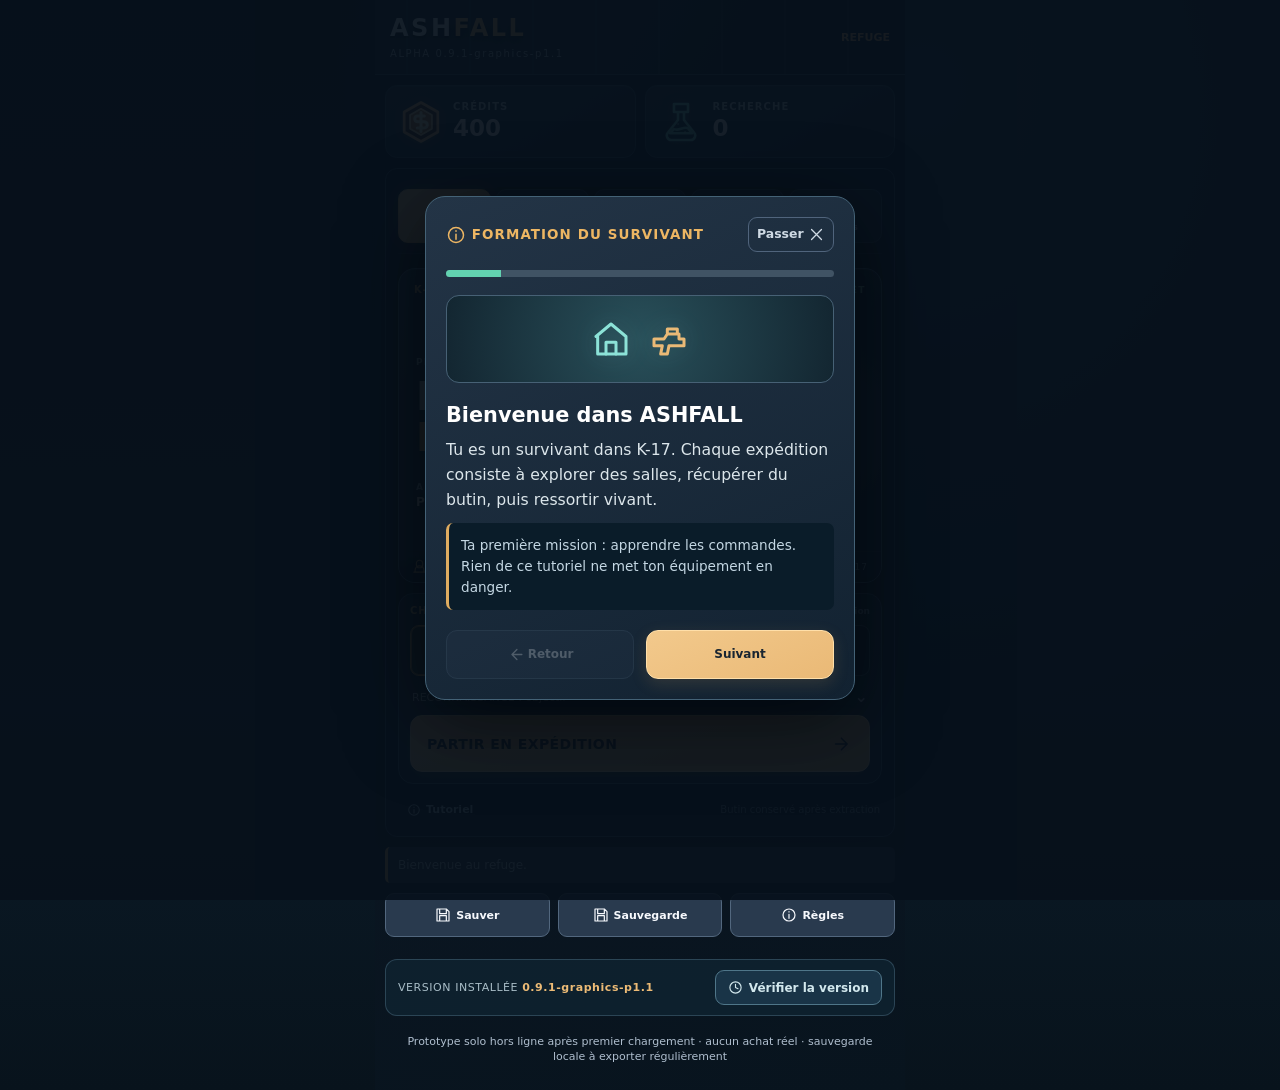
==== commit ab8f8f07: "Add files via upload" ====
--- a/index.html
+++ b/index.html
@@ -1,6 +1,6 @@
 <!DOCTYPE html>
 
-<html lang="fr"><head><meta charset="utf-8"/><meta content="width=device-width, initial-scale=1,viewport-fit=cover,maximum-scale=1,user-scalable=no" name="viewport"/><meta content="yes" name="apple-mobile-web-app-capable"/><meta content="black-translucent" name="apple-mobile-web-app-status-bar-style"/><meta content="ASHFALL" name="apple-mobile-web-app-title"/><meta content="#0b131e" name="theme-color"/><link href="manifest.webmanifest" rel="manifest"/><link href="icon-192.png" rel="apple-touch-icon"/><link href="game.css?v=0900b1" rel="stylesheet"/><link rel="stylesheet" href="identity-tokens.css?v=0900b1"/><link rel="stylesheet" href="identity-components.css?v=0900b1"/><link rel="stylesheet" href="identity-integrated.css?v=0900b1"/><link rel="stylesheet" href="loot-phase.css?v=0900b1"/><link rel="stylesheet" href="progression-phase.css?v=0900b1"/><link rel="stylesheet" href="equipment-phase.css?v=0900b1"/><link rel="stylesheet" href="longterm-phase.css?v=0900b1"/><link rel="stylesheet" href="home-simplified.css?v=0900b1"/><link rel="stylesheet" href="refuge-ui-clean.css?v=0900b1"/><link rel="stylesheet" href="equipment2.css?v=0900b1"/><title>ASHFALL — K-17</title></head><body><svg xmlns="http://www.w3.org/2000/svg" aria-hidden="true" width="0" height="0" style="position:absolute;inline-size:0;block-size:0;overflow:hidden"><defs>
+<html lang="fr"><head><meta charset="utf-8"/><meta content="width=device-width, initial-scale=1,viewport-fit=cover,maximum-scale=1,user-scalable=no" name="viewport"/><meta content="yes" name="apple-mobile-web-app-capable"/><meta content="black-translucent" name="apple-mobile-web-app-status-bar-style"/><meta content="ASHFALL" name="apple-mobile-web-app-title"/><meta content="#0b131e" name="theme-color"/><link href="manifest.webmanifest" rel="manifest"/><link href="icon-192.png" rel="apple-touch-icon"/><link href="game.css?v=0901g11" rel="stylesheet"/><link rel="stylesheet" href="identity-tokens.css?v=0901g11"/><link rel="stylesheet" href="identity-components.css?v=0901g11"/><link rel="stylesheet" href="identity-integrated.css?v=0901g11"/><link rel="stylesheet" href="loot-phase.css?v=0901g11"/><link rel="stylesheet" href="progression-phase.css?v=0901g11"/><link rel="stylesheet" href="equipment-phase.css?v=0901g11"/><link rel="stylesheet" href="longterm-phase.css?v=0901g11"/><link rel="stylesheet" href="home-simplified.css?v=0901g11"/><link rel="stylesheet" href="refuge-ui-clean.css?v=0901g11"/><link rel="stylesheet" href="equipment2.css?v=0901g11"/><link rel="stylesheet" href="graphics-p1.css?v=0901g11"/><title>ASHFALL — K-17</title></head><body><svg xmlns="http://www.w3.org/2000/svg" aria-hidden="true" width="0" height="0" style="position:absolute;inline-size:0;block-size:0;overflow:hidden"><defs>
 <symbol id="af-i-home" viewBox="0 0 24 24" fill="none" stroke="currentColor" stroke-width="1.8" stroke-linecap="round" stroke-linejoin="round"><path d="M3 10.5 12 3l9 7.5V21H4V10.5"/><path d="M9 21v-7h6v7"/></symbol>
 <symbol id="af-i-survivor" viewBox="0 0 24 24" fill="none" stroke="currentColor" stroke-width="1.8" stroke-linecap="round" stroke-linejoin="round"><path d="M7 7a5 5 0 0 1 10 0v2a5 5 0 0 1-10 0V7Z"/><path d="M5 21v-3a7 7 0 0 1 14 0v3M3 21h18"/></symbol>
 <symbol id="af-i-merchant" viewBox="0 0 24 24" fill="none" stroke="currentColor" stroke-width="1.8" stroke-linecap="round" stroke-linejoin="round"><path d="M3 9h18l-2-5H5L3 9ZM5 9v12h14V9M8 21v-7h8v7"/><path d="M9 6h6"/></symbol>
@@ -41,7 +41,7 @@
 <symbol id="af-i-minus" viewBox="0 0 24 24" fill="none" stroke="currentColor" stroke-width="1.8" stroke-linecap="round" stroke-linejoin="round"><path d="M4 12h16"/></symbol>
 <symbol id="af-i-chevron" viewBox="0 0 24 24" fill="none" stroke="currentColor" stroke-width="1.8" stroke-linecap="round" stroke-linejoin="round"><path d="m9 5 7 7-7 7"/></symbol>
 </defs></svg>
-<main id="app"><header><div><h1>ASH<span>FALL</span></h1><small>ALPHA 0.9.0-beta.1</small></div><strong id="phase">REFUGE</strong></header><div class="layout"><div aria-label="Ressources du refuge" class="stats ash-resources"><div class="ash-resource-card ash-credit-card"><svg aria-hidden="true" class="ash-currency-logo ash-logo-credit" viewbox="0 0 44 44"><path d="M22 2.5 38.8 12v20L22 41.5 5.2 32V12Z"></path><path d="M22 8.8 32.9 15v13.8L22 35 11.1 28.8V15Z"></path><path d="M25.3 15.9h-6.4c-4.1 0-4.2 5.9-.1 5.9h6.1c4.4 0 4.5 6.2.2 6.2h-6.9M22 12.4v19"></path></svg><div class="ash-resource-info"><small>CRÉDITS</small><b id="credits">0</b></div></div><div class="ash-resource-card ash-research-card"><svg aria-hidden="true" class="ash-currency-logo ash-logo-research" viewbox="0 0 44 44"><path d="M15 4h14v8H15zM19 12v8l-10 12.5a4.5 4.5 0 0 0 3.4 7.5h19.2a4.5 4.5 0 0 0 3.4-7.5L25 20v-8"></path><path d="M15 29c4.4 2.6 8.3-2.5 13.8-1l4.2 5.3H11.1z"></path><path d="M19 24h.1M26 32h.1"></path></svg><div class="ash-resource-info"><small>RECHERCHE</small><b id="research">0</b></div></div></div><section class="panel" id="home"><nav aria-label="Navigation du refuge" class="refuge-nav"><button class="refuge-tab active" data-refuge-tab="home" type="button"><svg class="af-icon " aria-hidden="true" focusable="false" viewBox="0 0 24 24"><use href="#af-i-home"></use></svg><span>Accueil</span></button><button class="refuge-tab" data-refuge-tab="character" type="button"><svg class="af-icon " aria-hidden="true" focusable="false" viewBox="0 0 24 24"><use href="#af-i-survivor"></use></svg><span>Survivant</span></button><button class="refuge-tab" data-refuge-tab="merchant" type="button"><svg class="af-icon " aria-hidden="true" focusable="false" viewBox="0 0 24 24"><use href="#af-i-merchant"></use></svg><span>Marchand</span></button><button class="refuge-tab" data-refuge-tab="chests" type="button"><svg class="af-icon " aria-hidden="true" focusable="false" viewBox="0 0 24 24"><use href="#af-i-chest"></use></svg><span>Coffres</span></button><button class="refuge-tab" data-refuge-tab="progress" type="button"><svg class="af-icon " aria-hidden="true" focusable="false" viewBox="0 0 24 24"><use href="#af-i-sectors"></use></svg><span>Secteurs</span></button></nav><div class="refuge-page refuge-home-minimal" data-refuge-page="home" id="refuge-page-home">
+<main id="app"><header><div><h1>ASH<span>FALL</span></h1><small>ALPHA 0.9.1-graphics-p1.1</small></div><strong id="phase">REFUGE</strong></header><div class="layout"><div aria-label="Ressources du refuge" class="stats ash-resources"><div class="ash-resource-card ash-credit-card"><svg aria-hidden="true" class="ash-currency-logo ash-logo-credit" viewbox="0 0 44 44"><path d="M22 2.5 38.8 12v20L22 41.5 5.2 32V12Z"></path><path d="M22 8.8 32.9 15v13.8L22 35 11.1 28.8V15Z"></path><path d="M25.3 15.9h-6.4c-4.1 0-4.2 5.9-.1 5.9h6.1c4.4 0 4.5 6.2.2 6.2h-6.9M22 12.4v19"></path></svg><div class="ash-resource-info"><small>CRÉDITS</small><b id="credits">0</b></div></div><div class="ash-resource-card ash-research-card"><svg aria-hidden="true" class="ash-currency-logo ash-logo-research" viewbox="0 0 44 44"><path d="M15 4h14v8H15zM19 12v8l-10 12.5a4.5 4.5 0 0 0 3.4 7.5h19.2a4.5 4.5 0 0 0 3.4-7.5L25 20v-8"></path><path d="M15 29c4.4 2.6 8.3-2.5 13.8-1l4.2 5.3H11.1z"></path><path d="M19 24h.1M26 32h.1"></path></svg><div class="ash-resource-info"><small>RECHERCHE</small><b id="research">0</b></div></div></div><section class="panel" id="home"><nav aria-label="Navigation du refuge" class="refuge-nav"><button class="refuge-tab active" data-refuge-tab="home" type="button"><svg class="af-icon " aria-hidden="true" focusable="false" viewBox="0 0 24 24"><use href="#af-i-home"></use></svg><span>Accueil</span></button><button class="refuge-tab" data-refuge-tab="character" type="button"><svg class="af-icon " aria-hidden="true" focusable="false" viewBox="0 0 24 24"><use href="#af-i-survivor"></use></svg><span>Survivant</span></button><button class="refuge-tab" data-refuge-tab="merchant" type="button"><svg class="af-icon " aria-hidden="true" focusable="false" viewBox="0 0 24 24"><use href="#af-i-merchant"></use></svg><span>Marchand</span></button><button class="refuge-tab" data-refuge-tab="chests" type="button"><svg class="af-icon " aria-hidden="true" focusable="false" viewBox="0 0 24 24"><use href="#af-i-chest"></use></svg><span>Coffres</span></button><button class="refuge-tab" data-refuge-tab="progress" type="button"><svg class="af-icon " aria-hidden="true" focusable="false" viewBox="0 0 24 24"><use href="#af-i-sectors"></use></svg><span>Secteurs</span></button></nav><div class="refuge-page refuge-home-minimal" data-refuge-page="home" id="refuge-page-home">
   <section class="home-visual-hero" aria-label="Préparation du survivant">
     <div class="home-hero-glow" aria-hidden="true"></div>
     <div class="home-visual-meta"><span>K-17 <span class="home-meta-sep">/</span> REFUGE</span><span class="home-ready"><i aria-hidden="true"></i> PRÊT</span></div>
@@ -91,29 +91,32 @@
 <section aria-label="Historique des expéditions" class="ash-survival-summary"><h3>BILAN</h3><div class="refuge-stats-grid"><div class="mini-panel"><small>EXTRACTIONS</small><b id="charExtractions">0</b></div><div class="mini-panel"><small>DÉCÈS</small><b id="charDeaths">0</b></div></div></section>
 <p class="refuge-progress-detail ash-technical-status" hidden="" id="refuge-progress-mirror">Progression en cours de chargement…</p>
 <p class="ash-objective-hint" hidden="" id="progressObjectiveHint"></p>
-</div></section><section hidden="" id="game"><div class="gamebar">
-<div aria-label="État du survivant" class="hud-main">
-<div class="hud-topline"><b id="roomTitle">K-17</b></div>
-<div class="ash-vital-line"><span class="ash-vital-name"><svg class="af-icon " aria-hidden="true" focusable="false" viewBox="0 0 24 24"><use href="#af-i-health"></use></svg> VIE</span><strong id="hpText">100 / 100</strong></div>
-<div aria-label="Points de vie" class="health ash-vital-track" role="progressbar"><div id="hpFill"></div></div>
-<div class="ash-xp-line"><span class="ash-xp-name"><svg class="af-icon " aria-hidden="true" focusable="false" viewBox="0 0 24 24"><use href="#af-i-xp"></use></svg> XP</span><span class="xp-label" id="xpDisplay">Niveau 1</span></div>
-<div class="xp-track ash-xp-track"><div id="xpFill"></div></div>
-<div class="ash-contract-hud" id="ashContractHud" hidden></div>
+</div></section><section hidden="" id="game"><div class="gamebar ash-premium-hud" aria-label="Interface d'expédition">
+<div class="ash-hud-left">
+ <div class="ash-survivor-readout">
+  <div class="ash-hud-avatar" aria-hidden="true"><img src="assets/hud/nomad-badge.png" alt="" loading="eager"></div>
+  <div aria-label="État du survivant" class="hud-main">
+   <div class="hud-topline"><b id="roomTitle">K-17</b></div>
+   <div class="ash-health-group"><div class="ash-vital-line"><span class="ash-vital-name"><svg class="af-icon" aria-hidden="true" focusable="false" viewBox="0 0 24 24"><use href="#af-i-health"></use></svg> VIE</span><strong id="hpText">100 / 100</strong></div><div aria-label="Points de vie" class="health ash-vital-track" role="progressbar"><div id="hpFill"></div></div></div>
+   <div class="ash-experience-group"><div class="ash-xp-line"><span class="ash-xp-name"><svg class="af-icon" aria-hidden="true" focusable="false" viewBox="0 0 24 24"><use href="#af-i-xp"></use></svg> XP</span><span class="xp-label" id="xpDisplay">Niveau 1</span></div><div class="xp-track ash-xp-track"><div id="xpFill"></div></div></div>
+  </div>
+ </div>
+ <div class="ash-contract-hud" id="ashContractHud" hidden></div>
 </div>
 <div class="ash-hud-right">
-<button aria-label="Ouvrir la carte tactique complète" class="ash-minimap-button" id="mapBtn" title="Carte tactique" type="button">
-<span class="ash-minimap-topline"><svg class="af-icon " aria-hidden="true" focusable="false" viewBox="0 0 24 24"><use href="#af-i-map"></use></svg> MINI-CARTE <span aria-hidden="true" id="ashMiniMapCount">0/50</span> <svg class="af-icon " aria-hidden="true" focusable="false" viewBox="0 0 24 24"><use href="#af-i-next"></use></svg></span>
-<span aria-hidden="true" class="ash-minimap-image" id="ashMiniMap"></span>
-</button>
-<div class="hud-actions">
-<button aria-label="Ouvrir le sac" class="ash-bag-button" id="bagBtn" type="button"><svg class="af-icon " aria-hidden="true" focusable="false" viewBox="0 0 24 24"><use href="#af-i-bag"></use></svg> SAC <strong id="bagCount">0/6</strong></button>
-<button aria-label="Pause" id="pauseBtn" type="button"><svg class="af-icon " aria-hidden="true" focusable="false" viewBox="0 0 24 24"><use href="#af-i-pause"></use></svg></button>
-</div>
+ <button aria-label="Ouvrir la carte tactique complète" class="ash-minimap-button" id="mapBtn" title="Carte tactique" type="button">
+  <span class="ash-minimap-topline"><svg class="af-icon" aria-hidden="true" focusable="false" viewBox="0 0 24 24"><use href="#af-i-map"></use></svg><span class="ash-map-label">CARTE</span><span aria-hidden="true" id="ashMiniMapCount">0/50</span></span>
+  <span aria-hidden="true" class="ash-minimap-image" id="ashMiniMap"></span>
+ </button>
+ <div class="hud-actions">
+  <button aria-label="Ouvrir le sac" class="ash-bag-button" id="bagBtn" type="button"><svg class="af-icon" aria-hidden="true" focusable="false" viewBox="0 0 24 24"><use href="#af-i-bag"></use></svg><span class="ash-bag-label">SAC</span><strong id="bagCount">0/8</strong></button>
+  <button aria-label="Pause" id="pauseBtn" type="button"><svg class="af-icon" aria-hidden="true" focusable="false" viewBox="0 0 24 24"><use href="#af-i-pause"></use></svg></button>
+ </div>
 </div>
 </div><div aria-live="polite" class="ui-mission" hidden="" id="uiMission"></div>
-<div id="ashLootToast" class="ash-loot-toast" role="status" aria-live="polite" hidden></div><div id="stage"><canvas aria-label="Terrain de jeu" height="400" id="canvas" width="360"></canvas><div hidden="" id="hint"></div><div aria-label="Joystick de déplacement" id="joystickZone"><div id="joyBase"><div id="joyKnob"></div></div></div><div hidden="" id="overlay"></div></div></section><section aria-live="polite" hidden="" id="runDebrief"></section><div id="log" role="status">Bienvenue au refuge.</div><div class="line foot"><button id="saveBtn"><svg class="af-icon " aria-hidden="true" focusable="false" viewBox="0 0 24 24"><use href="#af-i-save"></use></svg> Sauver</button><button id="backupBtn"><svg class="af-icon " aria-hidden="true" focusable="false" viewBox="0 0 24 24"><use href="#af-i-save"></use></svg> Sauvegarde</button><button id="rulesBtn"><svg class="af-icon " aria-hidden="true" focusable="false" viewBox="0 0 24 24"><use href="#af-i-info"></use></svg> Règles</button></div><section class="panel" hidden="" id="tools"><div class="line"><h3 id="toolsTitle"></h3><button id="toolsClose" aria-label="Fermer"><svg class="af-icon " aria-hidden="true" focusable="false" viewBox="0 0 24 24"><use href="#af-i-close"></use></svg></button></div><div id="toolsBody"></div></section><div aria-label="État de la version" class="ash-update-panel"><span>VERSION INSTALLÉE <b id="ashVersion">0.9.0-beta.1</b></span><button aria-label="Vérifier la version publiée du jeu" id="ashCheckUpdate" type="button"><svg class="af-icon " aria-hidden="true" focusable="false" viewBox="0 0 24 24"><use href="#af-i-clock"></use></svg> Vérifier la version</button><small aria-live="polite" id="ashUpdateMessage" role="status"></small></div><small class="footer">Prototype solo hors ligne après premier chargement · aucun achat réel · sauvegarde locale à exporter régulièrement</small></div></main><script defer="" src="identity.js?v=0900b1"></script><script defer="" src="equipment2-core.js?v=0900b1"></script><script defer="" src="game.js?v=0900b1"></script><script defer="" src="immersion.js?v=0900b1"></script><div aria-label="Tutoriel ASHFALL" aria-modal="true" class="ash-tutorial" hidden="" id="tutorialModal" role="dialog"><div class="ash-tutorial-card"><div class="ash-tutorial-header"><b><svg class="af-icon" aria-hidden="true" viewBox="0 0 24 24"><use href="#af-i-info"></use></svg> FORMATION DU SURVIVANT</b><button id="tutorialSkip" type="button">Passer <svg class="af-icon " aria-hidden="true" focusable="false" viewBox="0 0 24 24"><use href="#af-i-close"></use></svg></button></div><div class="ash-tutorial-progress" id="tutorialProgress"></div><div aria-hidden="true" class="ash-tutorial-scene" id="tutorialScene"></div><h2 id="tutorialTitle"></h2><p id="tutorialDesc"></p><div class="ash-tutorial-tip" id="tutorialTip"></div><div class="ash-tutorial-actions"><button id="tutorialPrev" type="button"><svg class="af-icon " aria-hidden="true" focusable="false" viewBox="0 0 24 24"><use href="#af-i-back"></use></svg> Retour</button><button class="primary" id="tutorialNext" type="button">Suivant <svg class="af-icon " aria-hidden="true" focusable="false" viewBox="0 0 24 24"><use href="#af-i-next"></use></svg></button></div></div></div><script>document.getElementById("characterHeldWeaponImage").dataset.pistolSrc=document.getElementById("characterHeldWeaponImage").src;</script><script id="ash-version-control">(function(){
+<div id="ashLootToast" class="ash-loot-toast" role="status" aria-live="polite" hidden></div><div id="stage"><canvas aria-label="Terrain de jeu" height="400" id="canvas" width="360"></canvas><div hidden="" id="hint"></div><div aria-label="Joystick de déplacement" id="joystickZone"><div id="joyBase"><div id="joyKnob"></div></div></div><div hidden="" id="overlay"></div></div></section><section aria-live="polite" hidden="" id="runDebrief"></section><div id="log" role="status">Bienvenue au refuge.</div><div class="line foot"><button id="saveBtn"><svg class="af-icon " aria-hidden="true" focusable="false" viewBox="0 0 24 24"><use href="#af-i-save"></use></svg> Sauver</button><button id="backupBtn"><svg class="af-icon " aria-hidden="true" focusable="false" viewBox="0 0 24 24"><use href="#af-i-save"></use></svg> Sauvegarde</button><button id="rulesBtn"><svg class="af-icon " aria-hidden="true" focusable="false" viewBox="0 0 24 24"><use href="#af-i-info"></use></svg> Règles</button></div><section class="panel" hidden="" id="tools"><div class="line"><h3 id="toolsTitle"></h3><button id="toolsClose" aria-label="Fermer"><svg class="af-icon " aria-hidden="true" focusable="false" viewBox="0 0 24 24"><use href="#af-i-close"></use></svg></button></div><div id="toolsBody"></div></section><div aria-label="État de la version" class="ash-update-panel"><span>VERSION INSTALLÉE <b id="ashVersion">0.9.1-graphics-p1.1</b></span><button aria-label="Vérifier la version publiée du jeu" id="ashCheckUpdate" type="button"><svg class="af-icon " aria-hidden="true" focusable="false" viewBox="0 0 24 24"><use href="#af-i-clock"></use></svg> Vérifier la version</button><small aria-live="polite" id="ashUpdateMessage" role="status"></small></div><small class="footer">Prototype solo hors ligne après premier chargement · aucun achat réel · sauvegarde locale à exporter régulièrement</small></div></main><script defer="" src="identity.js?v=0901g11"></script><script defer="" src="equipment2-core.js?v=0901g11"></script><script defer="" src="game.js?v=0901g11"></script><script defer="" src="immersion.js?v=0901g11"></script><div aria-label="Tutoriel ASHFALL" aria-modal="true" class="ash-tutorial" hidden="" id="tutorialModal" role="dialog"><div class="ash-tutorial-card"><div class="ash-tutorial-header"><b><svg class="af-icon" aria-hidden="true" viewBox="0 0 24 24"><use href="#af-i-info"></use></svg> FORMATION DU SURVIVANT</b><button id="tutorialSkip" type="button">Passer <svg class="af-icon " aria-hidden="true" focusable="false" viewBox="0 0 24 24"><use href="#af-i-close"></use></svg></button></div><div class="ash-tutorial-progress" id="tutorialProgress"></div><div aria-hidden="true" class="ash-tutorial-scene" id="tutorialScene"></div><h2 id="tutorialTitle"></h2><p id="tutorialDesc"></p><div class="ash-tutorial-tip" id="tutorialTip"></div><div class="ash-tutorial-actions"><button id="tutorialPrev" type="button"><svg class="af-icon " aria-hidden="true" focusable="false" viewBox="0 0 24 24"><use href="#af-i-back"></use></svg> Retour</button><button class="primary" id="tutorialNext" type="button">Suivant <svg class="af-icon " aria-hidden="true" focusable="false" viewBox="0 0 24 24"><use href="#af-i-next"></use></svg></button></div></div></div><script>document.getElementById("characterHeldWeaponImage").dataset.pistolSrc=document.getElementById("characterHeldWeaponImage").src;</script><script id="ash-version-control">(function(){
 'use strict';
-const VERSION='0.9.0-beta.1';
+const VERSION='0.9.1-graphics-p1.1';
 const button=document.getElementById('ashCheckUpdate');
 const status=document.getElementById('ashUpdateMessage');
 if(!button||!status)return;
@@ -163,4 +166,4 @@
   navigator.serviceWorker.getRegistration().then(function(r){if(r)r.update().catch(function(){});}).catch(function(){});
  });
 }
-})();</script><script>(function(){window.addEventListener('load',function(){if(window.__ASHFALL_RUNTIME_VERSION==='0.9.0-beta.1')return;if(document.querySelector('.ash-version-mismatch'))return;var n=document.createElement('div');n.className='ash-version-mismatch';n.setAttribute('role','alert');n.textContent='Version incomplète : le moteur du jeu n’est pas à jour. Les nouveaux prix et les images des coffres exigent game.js 0.9.0-beta.1. Remplace tous les fichiers et actualise cette page.';document.body.prepend(n);});})();</script></body></html>
+})();</script><script>(function(){window.addEventListener('load',function(){if(window.__ASHFALL_RUNTIME_VERSION==='0.9.1-graphics-p1.1')return;if(document.querySelector('.ash-version-mismatch'))return;var n=document.createElement('div');n.className='ash-version-mismatch';n.setAttribute('role','alert');n.textContent='Version incomplète : les fichiers du jeu ne correspondent pas tous à 0.9.1-graphics-p1.1. Remplace tous les fichiers et actualise cette page.';document.body.prepend(n);});})();</script></body></html>
--- a/graphics-p1.css
+++ b/graphics-p1.css
@@ -0,0 +1,252 @@
+/* ASHFALL 0.9.1-graphics-p1.1 — Premium floating HUD
+   Presentation only. Original gameplay bindings, map SVG, joystick touch area and
+   semi-mobile coordinates remain those of 0.9.0-beta.1.
+   P1 original visual layer preserved separately as graphics-p1-legacy.css. */
+body.ashfall-expedition {
+  --p11-night:#17242B; --p11-steel:#293B44; --p11-ivory:#DCE4E1;
+  --p11-amber:#C4A16D; --p11-cyan:#79BFC5;
+}
+/* True floating corner clusters. Not a new full-width HUD panel. */
+body.ashfall-expedition #game .gamebar.ash-premium-hud {
+  display:grid!important;grid-template-columns:minmax(0,1fr) auto!important;
+  grid-template-rows:auto!important;align-items:start!important;
+  column-gap:8px!important;row-gap:0!important;
+  padding:calc(env(safe-area-inset-top) + 6px)
+     max(7px,env(safe-area-inset-right)) 0 max(7px,env(safe-area-inset-left))!important;
+  border:0!important;background:none!important;box-shadow:none!important;
+  min-height:0!important;width:100%!important;max-width:100vw!important;
+  pointer-events:none;overflow:visible!important;
+}
+body.ashfall-expedition #game .gamebar.ash-premium-hud::before,
+body.ashfall-expedition #game .gamebar.ash-premium-hud::after {display:none!important;content:none!important;}
+body.ashfall-expedition #game .ash-hud-left {min-width:0;display:flex;flex-direction:column;gap:5px;pointer-events:none;}
+body.ashfall-expedition #game .ash-survivor-readout {display:flex;align-items:stretch;gap:0;min-width:0;}
+/* Portrait comes from the provided, approved artistic reference. */
+body.ashfall-expedition #game .ash-hud-avatar {
+  width:57px;min-width:57px;min-height:79px;position:relative;z-index:2;
+  overflow:hidden;border-radius:10px;
+  border:1.5px solid #e6ae65;
+  box-shadow:0 0 0 2px #101e27d9,0 0 14px #c4a16d45,0 5px 12px #020811a8;
+  background:linear-gradient(160deg,#3b403a,#12232b);
+}
+body.ashfall-expedition #game .ash-hud-avatar img {
+  width:100%;height:100%;display:block;object-fit:cover;object-position:50% 24%;
+  filter:saturate(.91) contrast(1.04);pointer-events:none;
+}
+/* The status text is now an open, shallow information strip anchored to the portrait. */
+body.ashfall-expedition #game .ash-premium-hud .hud-main {
+  flex:1;min-width:0!important;min-height:79px;
+  padding:6px 7px 5px 10px!important;
+  border:1px solid rgba(121,191,197,.25)!important;
+  border-left:0!important;border-radius:0 11px 11px 0!important;
+  background:linear-gradient(107deg,rgba(18,33,41,.90),rgba(17,35,45,.78) 75%,rgba(15,31,40,.66))!important;
+  box-shadow:inset 0 1px 0 rgba(225,237,230,.065),0 5px 12px rgba(0,8,17,.3)!important;
+  overflow:hidden;display:flex;flex-direction:column;justify-content:space-between;
+}
+body.ashfall-expedition #game .ash-premium-hud .hud-main::before,
+body.ashfall-expedition #game .ash-premium-hud .hud-main::after {display:none!important;content:none!important;}
+body.ashfall-expedition #game .ash-premium-hud .hud-topline {
+  margin:0 0 3px!important;padding:0!important;border:0!important;min-height:0!important;
+  display:flex;align-items:center;justify-content:space-between;
+}
+body.ashfall-expedition #game .ash-premium-hud #roomTitle {
+  font-size:12px!important;line-height:1.22!important;color:#e7eeeb!important;
+  font-weight:850!important;letter-spacing:.065em!important;white-space:nowrap;
+  max-width:100%!important;overflow:hidden;text-overflow:ellipsis;
+}
+body.ashfall-expedition #game .ash-premium-hud .ash-health-group,
+body.ashfall-expedition #game .ash-premium-hud .ash-experience-group {min-width:0;}
+body.ashfall-expedition #game .ash-premium-hud .ash-vital-line,
+body.ashfall-expedition #game .ash-premium-hud .ash-xp-line {
+  min-width:0;display:flex;align-items:center;justify-content:space-between;gap:3px;
+  line-height:1.1!important;flex-wrap:nowrap;
+}
+body.ashfall-expedition #game .ash-premium-hud .ash-vital-name,
+body.ashfall-expedition #game .ash-premium-hud .ash-xp-name {
+  font-size:0!important;line-height:1!important;letter-spacing:0!important;
+  display:inline-flex;align-items:center;gap:0;flex-shrink:0;
+}
+body.ashfall-expedition #game .ash-premium-hud .ash-vital-name {color:#f16d70!important;}
+body.ashfall-expedition #game .ash-premium-hud .ash-xp-name {color:#88daed!important;}
+body.ashfall-expedition #game .ash-premium-hud .ash-vital-name .af-icon,
+body.ashfall-expedition #game .ash-premium-hud .ash-xp-name .af-icon {width:13px!important;height:13px!important;}
+body.ashfall-expedition #game .ash-premium-hud #hpText {
+  color:#fff3e9!important;font-size:11px!important;font-weight:820!important;
+  font-variant-numeric:tabular-nums;letter-spacing:0;white-space:nowrap;
+}
+body.ashfall-expedition #game .ash-premium-hud #xpDisplay {
+  color:#d2e8e9!important;font-size:9px!important;font-weight:760!important;
+  font-variant-numeric:tabular-nums;letter-spacing:0;white-space:nowrap;
+  overflow:hidden;text-overflow:ellipsis;max-width:100%;margin:0;
+}
+body.ashfall-expedition #game .ash-premium-hud .health.ash-vital-track {
+  height:6px!important;margin:2px 0 3px!important;border:0!important;
+  background:rgba(6,15,23,.92)!important;border-radius:999px!important;
+  box-shadow:inset 0 0 0 1px rgba(232,113,105,.29)!important;overflow:hidden;
+}
+body.ashfall-expedition #game .ash-premium-hud #hpFill {
+  height:100%;border-radius:inherit;background:linear-gradient(90deg,#b93c4d,#f35d6b)!important;
+  box-shadow:none!important;
+}
+body.ashfall-expedition #game .ash-premium-hud #hpFill.ash-critical {background:linear-gradient(90deg,#a9443e,#ed9b68)!important;}
+body.ashfall-expedition #game .ash-premium-hud .xp-track.ash-xp-track {
+  height:4px!important;margin:2px 0 0!important;
+  background:rgba(7,20,27,.96)!important;border:0!important;border-radius:999px!important;
+  box-shadow:inset 0 0 0 1px rgba(121,191,197,.23);overflow:hidden;
+}
+body.ashfall-expedition #game .ash-premium-hud #xpFill {
+  height:100%;border-radius:inherit;background:linear-gradient(90deg,#2d92b9,#79d8e5)!important;
+}
+/* Contract is no longer inside the stats card: a separate floating low-profile tag. */
+body.ashfall-expedition #game .ash-premium-hud #ashContractHud:not([hidden]) {
+  box-sizing:border-box;display:block!important;min-height:23px!important;max-height:28px!important;
+  margin:0!important;padding:5px 9px 4px!important;
+  border:1px solid rgba(196,161,109,.43)!important;border-left:2px solid #cf9b52!important;
+  border-radius:8px!important;background:linear-gradient(90deg,rgba(21,32,39,.92),rgba(23,37,45,.65))!important;
+  color:#f2cf93!important;font-size:9px!important;font-weight:850!important;
+  line-height:1.3!important;white-space:nowrap!important;overflow:hidden!important;
+  text-overflow:ellipsis!important;letter-spacing:.015em!important;
+  box-shadow:0 3px 11px rgba(0,0,0,.26)!important;
+}
+body.ashfall-expedition #game .ash-premium-hud #ashContractHud.complete {color:#b9e9cc!important;border-color:#5cad8b!important;}
+/* A circular minimap, with bag and pause stacked on its right, like the approved reference. */
+body.ashfall-expedition #game .ash-premium-hud .ash-hud-right {
+  width:131px!important;min-width:131px!important;max-width:131px!important;
+  display:grid!important;grid-template-columns:82px 44px!important;
+  grid-template-rows:88px!important;gap:5px!important;
+  grid-column:2!important;grid-row:1!important;align-items:start!important;
+  pointer-events:none!important;
+}
+body.ashfall-expedition #game .ash-premium-hud #mapBtn.ash-minimap-button {
+  box-sizing:border-box!important;position:relative!important;
+  grid-column:1!important;grid-row:1!important;
+  width:82px!important;min-width:82px!important;max-width:82px!important;
+  height:82px!important;min-height:82px!important;max-height:82px!important;
+  top:auto!important;left:auto!important;right:auto!important;
+  display:block!important;overflow:hidden!important;
+  padding:3px!important;margin:0!important;
+  border-radius:50%!important;border:2px solid rgba(121,191,197,.56)!important;
+  background:linear-gradient(150deg,#071822,#172e38)!important;
+  box-shadow:0 0 0 3px rgba(5,13,20,.55),inset 0 0 0 1px rgba(192,225,228,.1),0 5px 15px rgba(0,8,15,.65)!important;
+  pointer-events:auto!important;touch-action:manipulation;isolation:isolate;
+}
+body.ashfall-expedition #game .ash-premium-hud .ash-minimap-image {
+  display:block!important;position:absolute!important;inset:4px!important;
+  width:auto!important;height:auto!important;flex:none!important;
+  min-height:0!important;overflow:hidden!important;border-radius:50%!important;
+  background:rgba(11,30,38,.78)!important;border:0!important;
+}
+body.ashfall-expedition #game .ash-premium-hud .ash-minimap-image svg {width:100%!important;height:100%!important;display:block;}
+body.ashfall-expedition #game .ash-premium-hud .ash-minimap-topline {
+  pointer-events:none;position:absolute;z-index:2;bottom:2px;left:50%;transform:translateX(-50%);
+  width:auto!important;min-height:0!important;padding:1px 5px!important;
+  background:rgba(7,19,26,.87);border:1px solid rgba(121,191,197,.3);
+  border-radius:7px;font-size:8px!important;letter-spacing:0!important;
+  color:#dce4e1!important;font-weight:800!important;display:flex!important;gap:0!important;
+}
+body.ashfall-expedition #game .ash-premium-hud .ash-minimap-topline .af-icon,
+body.ashfall-expedition #game .ash-premium-hud .ash-map-label {display:none!important;}
+body.ashfall-expedition #game .ash-premium-hud #ashMiniMapCount {font-size:8px!important;color:#dce4e1!important;}
+body.ashfall-expedition #game .ash-premium-hud .hud-actions {
+  grid-column:2!important;grid-row:1!important;min-width:44px!important;
+  width:44px!important;display:flex!important;flex-direction:column!important;
+  align-items:stretch!important;justify-content:flex-start!important;gap:5px!important;
+  pointer-events:auto!important;
+}
+body.ashfall-expedition #game .ash-premium-hud .hud-actions button {
+  box-sizing:border-box!important;display:flex!important;flex-direction:column!important;
+  align-items:center!important;justify-content:center!important;
+  width:44px!important;min-width:44px!important;max-width:44px!important;
+  height:44px!important;min-height:44px!important;max-height:44px!important;
+  padding:2px!important;margin:0!important;flex:0 0 44px!important;
+  border-radius:12px!important;
+  border:1px solid rgba(121,191,197,.4)!important;
+  background:linear-gradient(146deg,rgba(29,47,57,.9),rgba(11,26,34,.90))!important;
+  color:#ebf3f3!important;box-shadow:0 4px 11px rgba(0,3,10,.42)!important;
+  pointer-events:auto!important;touch-action:manipulation;
+}
+body.ashfall-expedition #game .ash-premium-hud #bagBtn .af-icon {width:19px!important;height:19px!important;color:#e8b572!important;}
+body.ashfall-expedition #game .ash-premium-hud #bagBtn .ash-bag-label {display:none!important;}
+body.ashfall-expedition #game .ash-premium-hud #bagCount {
+  margin:0;padding:0!important;border:0!important;border-radius:0!important;
+  background:none!important;color:#f4d3a0!important;
+  font-size:10px!important;line-height:1!important;font-weight:900!important;
+  font-variant-numeric:tabular-nums;
+}
+body.ashfall-expedition #game .ash-premium-hud #pauseBtn .af-icon {width:21px!important;height:21px!important;}
+body.ashfall-expedition #game .ash-premium-hud .hud-actions button:active,
+body.ashfall-expedition #game .ash-premium-hud #mapBtn:active {border-color:#e6b16f!important;}
+body.ashfall-expedition #game .ash-premium-hud .hud-actions button:focus-visible,
+body.ashfall-expedition #game .ash-premium-hud #mapBtn:focus-visible {outline:2px solid #e6b16f!important;outline-offset:2px;}
+/* Joystick: only paint, NEVER change the touch area or center/gesture formulas. */
+body.ashfall-expedition #stage #joystickZone {
+  background:radial-gradient(ellipse at center,rgba(12,38,48,.25),transparent 76%)!important;
+}
+body.ashfall-expedition #stage #joyBase {
+  position:relative;border-radius:50%!important;
+  border:2px solid rgba(121,191,197,.73)!important;
+  background:radial-gradient(circle at 50% 40%,rgba(34,79,94,.72),rgba(10,30,41,.89) 64%,rgba(6,19,27,.93))!important;
+  box-shadow:0 0 0 5px rgba(10,27,36,.66),0 0 0 7px rgba(121,191,197,.24),0 0 23px rgba(121,191,197,.20),inset 0 0 15px rgba(0,8,18,.86)!important;
+  pointer-events:none;
+}
+body.ashfall-expedition #stage #joyBase::before {
+  content:"";position:absolute;inset:-13px;border:1px solid rgba(121,191,197,.39);
+  border-radius:50%;box-shadow:inset 0 0 0 1px rgba(20,59,69,.28);pointer-events:none;
+}
+body.ashfall-expedition #stage #joyBase::after {
+  content:"";position:absolute;inset:11px;border:1px solid rgba(121,191,197,.16);border-radius:50%;pointer-events:none;
+}
+body.ashfall-expedition #stage #joyKnob {
+  border-radius:50%!important;border:2px solid #f0ca8d!important;
+  background:radial-gradient(circle at 36% 28%,#edcc93 0%,#c79652 54%,#8a623d 100%)!important;
+  box-shadow:inset 0 1px 4px rgba(255,245,210,.32),0 5px 12px rgba(0,3,9,.62)!important;
+  pointer-events:none;
+}
+/* Small screens: portrait remains legible, actions are not shrunk. */
+@media(max-width:350px) {
+ body.ashfall-expedition #game .gamebar.ash-premium-hud {column-gap:5px!important;padding-left:max(5px,env(safe-area-inset-left))!important;padding-right:max(5px,env(safe-area-inset-right))!important;}
+ body.ashfall-expedition #game .ash-hud-avatar {width:45px;min-width:45px;min-height:75px;}
+ body.ashfall-expedition #game .ash-premium-hud .hud-main {padding:5px 5px 5px 7px!important;min-height:75px;}
+ body.ashfall-expedition #game .ash-premium-hud #roomTitle {font-size:10px!important;}
+ body.ashfall-expedition #game .ash-premium-hud #hpText {font-size:10px!important;}
+ body.ashfall-expedition #game .ash-premium-hud #xpDisplay {font-size:8px!important;}
+ body.ashfall-expedition #game .ash-premium-hud .ash-hud-right {width:120px!important;min-width:120px!important;max-width:120px!important;grid-template-columns:71px 44px!important;grid-template-rows:83px!important;}
+ body.ashfall-expedition #game .ash-premium-hud #mapBtn.ash-minimap-button {width:71px!important;min-width:71px!important;max-width:71px!important;height:71px!important;min-height:71px!important;max-height:71px!important;}
+ body.ashfall-expedition #game .ash-premium-hud #ashContractHud:not([hidden]) {font-size:8px!important;}
+}
+@media(orientation:landscape) {
+ body.ashfall-expedition #game .gamebar.ash-premium-hud {grid-template-columns:minmax(0,235px) auto!important;justify-content:space-between;}
+ body.ashfall-expedition #game .ash-premium-hud .ash-hud-right {width:131px!important;}
+}
+@media(prefers-reduced-motion:reduce) {
+ body.ashfall-expedition #game .ash-premium-hud #hpFill,
+ body.ashfall-expedition #game .ash-premium-hud #xpFill {transition:none!important;}
+}
+
+/* Readable contract progress separated from the caption; both are actual engine values. */
+body.ashfall-expedition #game .ash-premium-hud #ashContractHud:not([hidden]) {
+ display:flex!important;align-items:center!important;justify-content:space-between!important;gap:5px!important;
+}
+body.ashfall-expedition #game .ash-premium-hud .ash-contract-caption {
+ min-width:0;flex:1;display:flex;align-items:center;gap:6px;overflow:hidden;
+}
+body.ashfall-expedition #game .ash-premium-hud .ash-contract-caption>span {
+ display:block;min-width:0;overflow:hidden;text-overflow:ellipsis;white-space:nowrap;
+}
+body.ashfall-expedition #game .ash-premium-hud .ash-contract-caption>.af-icon {
+ width:13px;height:13px;flex:0 0 13px;color:#d8a052;
+}
+body.ashfall-expedition #game .ash-premium-hud .ash-contract-progress {
+ font-size:12px;font-weight:950;line-height:1.1;letter-spacing:.012em;
+ color:#e9bc75;white-space:nowrap;flex:0 0 auto;font-variant-numeric:tabular-nums;
+}
+body.ashfall-expedition #game .ash-premium-hud #ashContractHud.complete .ash-contract-progress{color:#a7e7c6;}
+
+/* On 320px, the contract type name matters more than the generic word CONTRAT. */
+@media(max-width:350px) {
+ body.ashfall-expedition #game .ash-premium-hud .ash-contract-caption {gap:3px;}
+ body.ashfall-expedition #game .ash-premium-hud .ash-contract-tag {display:none!important;}
+ body.ashfall-expedition #game .ash-premium-hud .ash-contract-name {font-size:9px;}
+}
+
+body.ashfall-expedition #game .ash-premium-hud .ash-contract-tag {opacity:.77;letter-spacing:.065em;}
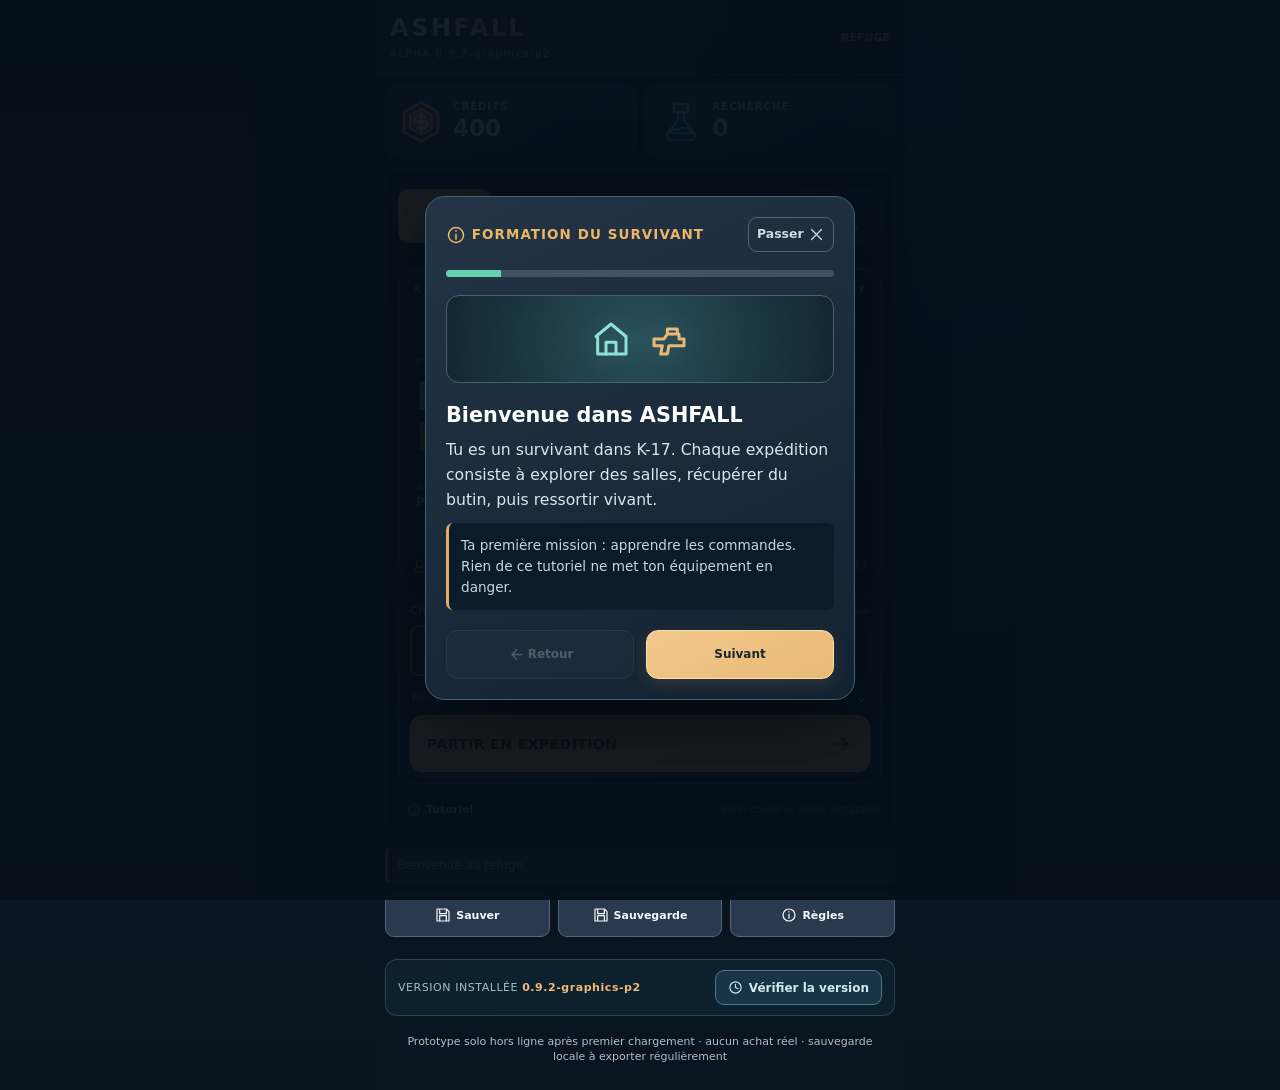
==== commit 8220f98e: "Add files via upload" ====
--- a/index.html
+++ b/index.html
@@ -1,6 +1,6 @@
 <!DOCTYPE html>
 
-<html lang="fr"><head><meta charset="utf-8"/><meta content="width=device-width, initial-scale=1,viewport-fit=cover,maximum-scale=1,user-scalable=no" name="viewport"/><meta content="yes" name="apple-mobile-web-app-capable"/><meta content="black-translucent" name="apple-mobile-web-app-status-bar-style"/><meta content="ASHFALL" name="apple-mobile-web-app-title"/><meta content="#0b131e" name="theme-color"/><link href="manifest.webmanifest" rel="manifest"/><link href="icon-192.png" rel="apple-touch-icon"/><link href="game.css?v=0901g11" rel="stylesheet"/><link rel="stylesheet" href="identity-tokens.css?v=0901g11"/><link rel="stylesheet" href="identity-components.css?v=0901g11"/><link rel="stylesheet" href="identity-integrated.css?v=0901g11"/><link rel="stylesheet" href="loot-phase.css?v=0901g11"/><link rel="stylesheet" href="progression-phase.css?v=0901g11"/><link rel="stylesheet" href="equipment-phase.css?v=0901g11"/><link rel="stylesheet" href="longterm-phase.css?v=0901g11"/><link rel="stylesheet" href="home-simplified.css?v=0901g11"/><link rel="stylesheet" href="refuge-ui-clean.css?v=0901g11"/><link rel="stylesheet" href="equipment2.css?v=0901g11"/><link rel="stylesheet" href="graphics-p1.css?v=0901g11"/><title>ASHFALL — K-17</title></head><body><svg xmlns="http://www.w3.org/2000/svg" aria-hidden="true" width="0" height="0" style="position:absolute;inline-size:0;block-size:0;overflow:hidden"><defs>
+<html lang="fr"><head><meta charset="utf-8"/><meta content="width=device-width, initial-scale=1,viewport-fit=cover,maximum-scale=1,user-scalable=no" name="viewport"/><meta content="yes" name="apple-mobile-web-app-capable"/><meta content="black-translucent" name="apple-mobile-web-app-status-bar-style"/><meta content="ASHFALL" name="apple-mobile-web-app-title"/><meta content="#0b131e" name="theme-color"/><link href="manifest.webmanifest" rel="manifest"/><link href="icon-192.png" rel="apple-touch-icon"/><link href="game.css?v=0902g2" rel="stylesheet"/><link rel="stylesheet" href="identity-tokens.css?v=0902g2"/><link rel="stylesheet" href="identity-components.css?v=0902g2"/><link rel="stylesheet" href="identity-integrated.css?v=0902g2"/><link rel="stylesheet" href="loot-phase.css?v=0902g2"/><link rel="stylesheet" href="progression-phase.css?v=0902g2"/><link rel="stylesheet" href="equipment-phase.css?v=0902g2"/><link rel="stylesheet" href="longterm-phase.css?v=0902g2"/><link rel="stylesheet" href="home-simplified.css?v=0902g2"/><link rel="stylesheet" href="refuge-ui-clean.css?v=0902g2"/><link rel="stylesheet" href="equipment2.css?v=0902g2"/><link rel="stylesheet" href="graphics-p1.css?v=0902g2"/><title>ASHFALL — K-17</title></head><body><svg xmlns="http://www.w3.org/2000/svg" aria-hidden="true" width="0" height="0" style="position:absolute;inline-size:0;block-size:0;overflow:hidden"><defs>
 <symbol id="af-i-home" viewBox="0 0 24 24" fill="none" stroke="currentColor" stroke-width="1.8" stroke-linecap="round" stroke-linejoin="round"><path d="M3 10.5 12 3l9 7.5V21H4V10.5"/><path d="M9 21v-7h6v7"/></symbol>
 <symbol id="af-i-survivor" viewBox="0 0 24 24" fill="none" stroke="currentColor" stroke-width="1.8" stroke-linecap="round" stroke-linejoin="round"><path d="M7 7a5 5 0 0 1 10 0v2a5 5 0 0 1-10 0V7Z"/><path d="M5 21v-3a7 7 0 0 1 14 0v3M3 21h18"/></symbol>
 <symbol id="af-i-merchant" viewBox="0 0 24 24" fill="none" stroke="currentColor" stroke-width="1.8" stroke-linecap="round" stroke-linejoin="round"><path d="M3 9h18l-2-5H5L3 9ZM5 9v12h14V9M8 21v-7h8v7"/><path d="M9 6h6"/></symbol>
@@ -41,7 +41,7 @@
 <symbol id="af-i-minus" viewBox="0 0 24 24" fill="none" stroke="currentColor" stroke-width="1.8" stroke-linecap="round" stroke-linejoin="round"><path d="M4 12h16"/></symbol>
 <symbol id="af-i-chevron" viewBox="0 0 24 24" fill="none" stroke="currentColor" stroke-width="1.8" stroke-linecap="round" stroke-linejoin="round"><path d="m9 5 7 7-7 7"/></symbol>
 </defs></svg>
-<main id="app"><header><div><h1>ASH<span>FALL</span></h1><small>ALPHA 0.9.1-graphics-p1.1</small></div><strong id="phase">REFUGE</strong></header><div class="layout"><div aria-label="Ressources du refuge" class="stats ash-resources"><div class="ash-resource-card ash-credit-card"><svg aria-hidden="true" class="ash-currency-logo ash-logo-credit" viewbox="0 0 44 44"><path d="M22 2.5 38.8 12v20L22 41.5 5.2 32V12Z"></path><path d="M22 8.8 32.9 15v13.8L22 35 11.1 28.8V15Z"></path><path d="M25.3 15.9h-6.4c-4.1 0-4.2 5.9-.1 5.9h6.1c4.4 0 4.5 6.2.2 6.2h-6.9M22 12.4v19"></path></svg><div class="ash-resource-info"><small>CRÉDITS</small><b id="credits">0</b></div></div><div class="ash-resource-card ash-research-card"><svg aria-hidden="true" class="ash-currency-logo ash-logo-research" viewbox="0 0 44 44"><path d="M15 4h14v8H15zM19 12v8l-10 12.5a4.5 4.5 0 0 0 3.4 7.5h19.2a4.5 4.5 0 0 0 3.4-7.5L25 20v-8"></path><path d="M15 29c4.4 2.6 8.3-2.5 13.8-1l4.2 5.3H11.1z"></path><path d="M19 24h.1M26 32h.1"></path></svg><div class="ash-resource-info"><small>RECHERCHE</small><b id="research">0</b></div></div></div><section class="panel" id="home"><nav aria-label="Navigation du refuge" class="refuge-nav"><button class="refuge-tab active" data-refuge-tab="home" type="button"><svg class="af-icon " aria-hidden="true" focusable="false" viewBox="0 0 24 24"><use href="#af-i-home"></use></svg><span>Accueil</span></button><button class="refuge-tab" data-refuge-tab="character" type="button"><svg class="af-icon " aria-hidden="true" focusable="false" viewBox="0 0 24 24"><use href="#af-i-survivor"></use></svg><span>Survivant</span></button><button class="refuge-tab" data-refuge-tab="merchant" type="button"><svg class="af-icon " aria-hidden="true" focusable="false" viewBox="0 0 24 24"><use href="#af-i-merchant"></use></svg><span>Marchand</span></button><button class="refuge-tab" data-refuge-tab="chests" type="button"><svg class="af-icon " aria-hidden="true" focusable="false" viewBox="0 0 24 24"><use href="#af-i-chest"></use></svg><span>Coffres</span></button><button class="refuge-tab" data-refuge-tab="progress" type="button"><svg class="af-icon " aria-hidden="true" focusable="false" viewBox="0 0 24 24"><use href="#af-i-sectors"></use></svg><span>Secteurs</span></button></nav><div class="refuge-page refuge-home-minimal" data-refuge-page="home" id="refuge-page-home">
+<main id="app"><header><div><h1>ASH<span>FALL</span></h1><small>ALPHA 0.9.2-graphics-p2</small></div><strong id="phase">REFUGE</strong></header><div class="layout"><div aria-label="Ressources du refuge" class="stats ash-resources"><div class="ash-resource-card ash-credit-card"><svg aria-hidden="true" class="ash-currency-logo ash-logo-credit" viewbox="0 0 44 44"><path d="M22 2.5 38.8 12v20L22 41.5 5.2 32V12Z"></path><path d="M22 8.8 32.9 15v13.8L22 35 11.1 28.8V15Z"></path><path d="M25.3 15.9h-6.4c-4.1 0-4.2 5.9-.1 5.9h6.1c4.4 0 4.5 6.2.2 6.2h-6.9M22 12.4v19"></path></svg><div class="ash-resource-info"><small>CRÉDITS</small><b id="credits">0</b></div></div><div class="ash-resource-card ash-research-card"><svg aria-hidden="true" class="ash-currency-logo ash-logo-research" viewbox="0 0 44 44"><path d="M15 4h14v8H15zM19 12v8l-10 12.5a4.5 4.5 0 0 0 3.4 7.5h19.2a4.5 4.5 0 0 0 3.4-7.5L25 20v-8"></path><path d="M15 29c4.4 2.6 8.3-2.5 13.8-1l4.2 5.3H11.1z"></path><path d="M19 24h.1M26 32h.1"></path></svg><div class="ash-resource-info"><small>RECHERCHE</small><b id="research">0</b></div></div></div><section class="panel" id="home"><nav aria-label="Navigation du refuge" class="refuge-nav"><button class="refuge-tab active" data-refuge-tab="home" type="button"><svg class="af-icon " aria-hidden="true" focusable="false" viewBox="0 0 24 24"><use href="#af-i-home"></use></svg><span>Accueil</span></button><button class="refuge-tab" data-refuge-tab="character" type="button"><svg class="af-icon " aria-hidden="true" focusable="false" viewBox="0 0 24 24"><use href="#af-i-survivor"></use></svg><span>Survivant</span></button><button class="refuge-tab" data-refuge-tab="merchant" type="button"><svg class="af-icon " aria-hidden="true" focusable="false" viewBox="0 0 24 24"><use href="#af-i-merchant"></use></svg><span>Marchand</span></button><button class="refuge-tab" data-refuge-tab="chests" type="button"><svg class="af-icon " aria-hidden="true" focusable="false" viewBox="0 0 24 24"><use href="#af-i-chest"></use></svg><span>Coffres</span></button><button class="refuge-tab" data-refuge-tab="progress" type="button"><svg class="af-icon " aria-hidden="true" focusable="false" viewBox="0 0 24 24"><use href="#af-i-sectors"></use></svg><span>Secteurs</span></button></nav><div class="refuge-page refuge-home-minimal" data-refuge-page="home" id="refuge-page-home">
   <section class="home-visual-hero" aria-label="Préparation du survivant">
     <div class="home-hero-glow" aria-hidden="true"></div>
     <div class="home-visual-meta"><span>K-17 <span class="home-meta-sep">/</span> REFUGE</span><span class="home-ready"><i aria-hidden="true"></i> PRÊT</span></div>
@@ -114,9 +114,9 @@
  </div>
 </div>
 </div><div aria-live="polite" class="ui-mission" hidden="" id="uiMission"></div>
-<div id="ashLootToast" class="ash-loot-toast" role="status" aria-live="polite" hidden></div><div id="stage"><canvas aria-label="Terrain de jeu" height="400" id="canvas" width="360"></canvas><div hidden="" id="hint"></div><div aria-label="Joystick de déplacement" id="joystickZone"><div id="joyBase"><div id="joyKnob"></div></div></div><div hidden="" id="overlay"></div></div></section><section aria-live="polite" hidden="" id="runDebrief"></section><div id="log" role="status">Bienvenue au refuge.</div><div class="line foot"><button id="saveBtn"><svg class="af-icon " aria-hidden="true" focusable="false" viewBox="0 0 24 24"><use href="#af-i-save"></use></svg> Sauver</button><button id="backupBtn"><svg class="af-icon " aria-hidden="true" focusable="false" viewBox="0 0 24 24"><use href="#af-i-save"></use></svg> Sauvegarde</button><button id="rulesBtn"><svg class="af-icon " aria-hidden="true" focusable="false" viewBox="0 0 24 24"><use href="#af-i-info"></use></svg> Règles</button></div><section class="panel" hidden="" id="tools"><div class="line"><h3 id="toolsTitle"></h3><button id="toolsClose" aria-label="Fermer"><svg class="af-icon " aria-hidden="true" focusable="false" viewBox="0 0 24 24"><use href="#af-i-close"></use></svg></button></div><div id="toolsBody"></div></section><div aria-label="État de la version" class="ash-update-panel"><span>VERSION INSTALLÉE <b id="ashVersion">0.9.1-graphics-p1.1</b></span><button aria-label="Vérifier la version publiée du jeu" id="ashCheckUpdate" type="button"><svg class="af-icon " aria-hidden="true" focusable="false" viewBox="0 0 24 24"><use href="#af-i-clock"></use></svg> Vérifier la version</button><small aria-live="polite" id="ashUpdateMessage" role="status"></small></div><small class="footer">Prototype solo hors ligne après premier chargement · aucun achat réel · sauvegarde locale à exporter régulièrement</small></div></main><script defer="" src="identity.js?v=0901g11"></script><script defer="" src="equipment2-core.js?v=0901g11"></script><script defer="" src="game.js?v=0901g11"></script><script defer="" src="immersion.js?v=0901g11"></script><div aria-label="Tutoriel ASHFALL" aria-modal="true" class="ash-tutorial" hidden="" id="tutorialModal" role="dialog"><div class="ash-tutorial-card"><div class="ash-tutorial-header"><b><svg class="af-icon" aria-hidden="true" viewBox="0 0 24 24"><use href="#af-i-info"></use></svg> FORMATION DU SURVIVANT</b><button id="tutorialSkip" type="button">Passer <svg class="af-icon " aria-hidden="true" focusable="false" viewBox="0 0 24 24"><use href="#af-i-close"></use></svg></button></div><div class="ash-tutorial-progress" id="tutorialProgress"></div><div aria-hidden="true" class="ash-tutorial-scene" id="tutorialScene"></div><h2 id="tutorialTitle"></h2><p id="tutorialDesc"></p><div class="ash-tutorial-tip" id="tutorialTip"></div><div class="ash-tutorial-actions"><button id="tutorialPrev" type="button"><svg class="af-icon " aria-hidden="true" focusable="false" viewBox="0 0 24 24"><use href="#af-i-back"></use></svg> Retour</button><button class="primary" id="tutorialNext" type="button">Suivant <svg class="af-icon " aria-hidden="true" focusable="false" viewBox="0 0 24 24"><use href="#af-i-next"></use></svg></button></div></div></div><script>document.getElementById("characterHeldWeaponImage").dataset.pistolSrc=document.getElementById("characterHeldWeaponImage").src;</script><script id="ash-version-control">(function(){
+<div id="ashLootToast" class="ash-loot-toast" role="status" aria-live="polite" hidden></div><div id="stage"><canvas aria-label="Terrain de jeu" height="400" id="canvas" width="360"></canvas><div hidden="" id="hint"></div><div aria-label="Joystick de déplacement" id="joystickZone"><div id="joyBase"><div id="joyKnob"></div></div></div><div hidden="" id="overlay"></div></div></section><section aria-live="polite" hidden="" id="runDebrief"></section><div id="log" role="status">Bienvenue au refuge.</div><div class="line foot"><button id="saveBtn"><svg class="af-icon " aria-hidden="true" focusable="false" viewBox="0 0 24 24"><use href="#af-i-save"></use></svg> Sauver</button><button id="backupBtn"><svg class="af-icon " aria-hidden="true" focusable="false" viewBox="0 0 24 24"><use href="#af-i-save"></use></svg> Sauvegarde</button><button id="rulesBtn"><svg class="af-icon " aria-hidden="true" focusable="false" viewBox="0 0 24 24"><use href="#af-i-info"></use></svg> Règles</button></div><section class="panel" hidden="" id="tools"><div class="line"><h3 id="toolsTitle"></h3><button id="toolsClose" aria-label="Fermer"><svg class="af-icon " aria-hidden="true" focusable="false" viewBox="0 0 24 24"><use href="#af-i-close"></use></svg></button></div><div id="toolsBody"></div></section><div aria-label="État de la version" class="ash-update-panel"><span>VERSION INSTALLÉE <b id="ashVersion">0.9.2-graphics-p2</b></span><button aria-label="Vérifier la version publiée du jeu" id="ashCheckUpdate" type="button"><svg class="af-icon " aria-hidden="true" focusable="false" viewBox="0 0 24 24"><use href="#af-i-clock"></use></svg> Vérifier la version</button><small aria-live="polite" id="ashUpdateMessage" role="status"></small></div><small class="footer">Prototype solo hors ligne après premier chargement · aucun achat réel · sauvegarde locale à exporter régulièrement</small></div></main><script defer="" src="identity.js?v=0902g2"></script><script defer="" src="equipment2-core.js?v=0902g2"></script><script defer="" src="nomad2-renderer.js?v=0902g2"></script><script defer="" src="game.js?v=0902g2"></script><script defer="" src="immersion.js?v=0902g2"></script><div aria-label="Tutoriel ASHFALL" aria-modal="true" class="ash-tutorial" hidden="" id="tutorialModal" role="dialog"><div class="ash-tutorial-card"><div class="ash-tutorial-header"><b><svg class="af-icon" aria-hidden="true" viewBox="0 0 24 24"><use href="#af-i-info"></use></svg> FORMATION DU SURVIVANT</b><button id="tutorialSkip" type="button">Passer <svg class="af-icon " aria-hidden="true" focusable="false" viewBox="0 0 24 24"><use href="#af-i-close"></use></svg></button></div><div class="ash-tutorial-progress" id="tutorialProgress"></div><div aria-hidden="true" class="ash-tutorial-scene" id="tutorialScene"></div><h2 id="tutorialTitle"></h2><p id="tutorialDesc"></p><div class="ash-tutorial-tip" id="tutorialTip"></div><div class="ash-tutorial-actions"><button id="tutorialPrev" type="button"><svg class="af-icon " aria-hidden="true" focusable="false" viewBox="0 0 24 24"><use href="#af-i-back"></use></svg> Retour</button><button class="primary" id="tutorialNext" type="button">Suivant <svg class="af-icon " aria-hidden="true" focusable="false" viewBox="0 0 24 24"><use href="#af-i-next"></use></svg></button></div></div></div><script>document.getElementById("characterHeldWeaponImage").dataset.pistolSrc=document.getElementById("characterHeldWeaponImage").src;</script><script id="ash-version-control">(function(){
 'use strict';
-const VERSION='0.9.1-graphics-p1.1';
+const VERSION='0.9.2-graphics-p2';
 const button=document.getElementById('ashCheckUpdate');
 const status=document.getElementById('ashUpdateMessage');
 if(!button||!status)return;
@@ -166,4 +166,4 @@
   navigator.serviceWorker.getRegistration().then(function(r){if(r)r.update().catch(function(){});}).catch(function(){});
  });
 }
-})();</script><script>(function(){window.addEventListener('load',function(){if(window.__ASHFALL_RUNTIME_VERSION==='0.9.1-graphics-p1.1')return;if(document.querySelector('.ash-version-mismatch'))return;var n=document.createElement('div');n.className='ash-version-mismatch';n.setAttribute('role','alert');n.textContent='Version incomplète : les fichiers du jeu ne correspondent pas tous à 0.9.1-graphics-p1.1. Remplace tous les fichiers et actualise cette page.';document.body.prepend(n);});})();</script></body></html>
+})();</script><script>(function(){window.addEventListener('load',function(){if(window.__ASHFALL_RUNTIME_VERSION==='0.9.2-graphics-p2')return;if(document.querySelector('.ash-version-mismatch'))return;var n=document.createElement('div');n.className='ash-version-mismatch';n.setAttribute('role','alert');n.textContent='Version incomplète : les fichiers du jeu ne correspondent pas tous à 0.9.2-graphics-p2. Remplace tous les fichiers et actualise cette page.';document.body.prepend(n);});})();</script></body></html>
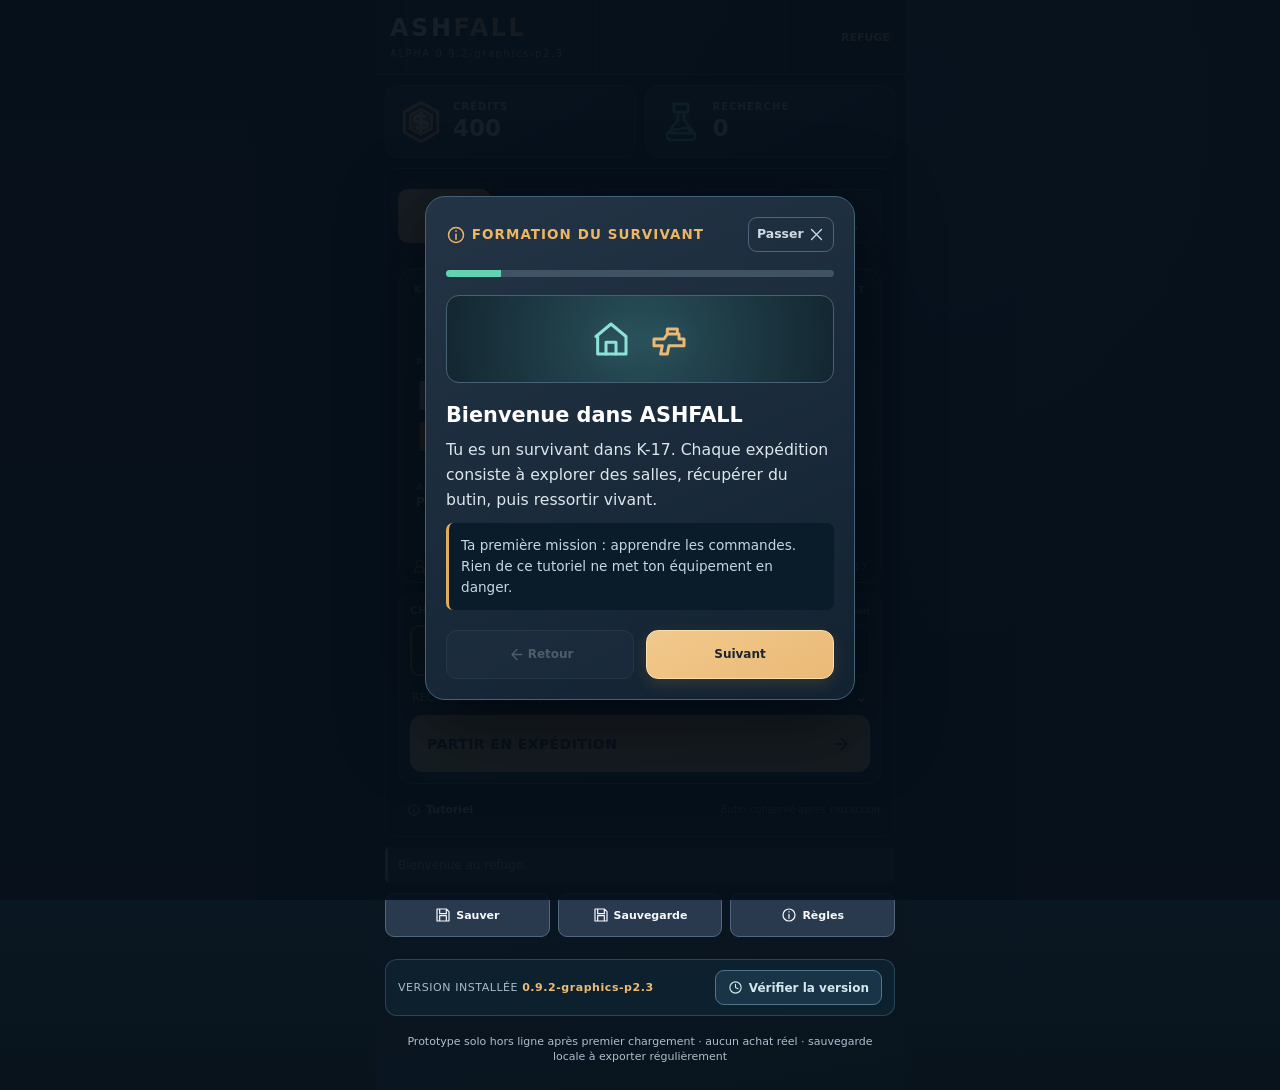
==== commit 3a6269a3: "release(p23): apply four approved root files" ====
--- a/index.html
+++ b/index.html
@@ -1,6 +1,6 @@
 <!DOCTYPE html>
 
-<html lang="fr"><head><meta charset="utf-8"/><meta content="width=device-width, initial-scale=1,viewport-fit=cover,maximum-scale=1,user-scalable=no" name="viewport"/><meta content="yes" name="apple-mobile-web-app-capable"/><meta content="black-translucent" name="apple-mobile-web-app-status-bar-style"/><meta content="ASHFALL" name="apple-mobile-web-app-title"/><meta content="#0b131e" name="theme-color"/><link href="manifest.webmanifest" rel="manifest"/><link href="icon-192.png" rel="apple-touch-icon"/><link href="game.css?v=0902g2" rel="stylesheet"/><link rel="stylesheet" href="identity-tokens.css?v=0902g2"/><link rel="stylesheet" href="identity-components.css?v=0902g2"/><link rel="stylesheet" href="identity-integrated.css?v=0902g2"/><link rel="stylesheet" href="loot-phase.css?v=0902g2"/><link rel="stylesheet" href="progression-phase.css?v=0902g2"/><link rel="stylesheet" href="equipment-phase.css?v=0902g2"/><link rel="stylesheet" href="longterm-phase.css?v=0902g2"/><link rel="stylesheet" href="home-simplified.css?v=0902g2"/><link rel="stylesheet" href="refuge-ui-clean.css?v=0902g2"/><link rel="stylesheet" href="equipment2.css?v=0902g2"/><link rel="stylesheet" href="graphics-p1.css?v=0902g2"/><title>ASHFALL — K-17</title></head><body><svg xmlns="http://www.w3.org/2000/svg" aria-hidden="true" width="0" height="0" style="position:absolute;inline-size:0;block-size:0;overflow:hidden"><defs>
+<html lang="fr"><head><meta charset="utf-8"/><meta content="width=device-width, initial-scale=1,viewport-fit=cover,maximum-scale=1,user-scalable=no" name="viewport"/><meta content="yes" name="apple-mobile-web-app-capable"/><meta content="black-translucent" name="apple-mobile-web-app-status-bar-style"/><meta content="ASHFALL" name="apple-mobile-web-app-title"/><meta content="#0b131e" name="theme-color"/><link href="manifest.webmanifest" rel="manifest"/><link href="icon-192.png" rel="apple-touch-icon"/><link href="game.css?v=0902g23" rel="stylesheet"/><link rel="stylesheet" href="identity-tokens.css?v=0902g23"/><link rel="stylesheet" href="identity-components.css?v=0902g23"/><link rel="stylesheet" href="identity-integrated.css?v=0902g23"/><link rel="stylesheet" href="loot-phase.css?v=0902g23"/><link rel="stylesheet" href="progression-phase.css?v=0902g23"/><link rel="stylesheet" href="equipment-phase.css?v=0902g23"/><link rel="stylesheet" href="longterm-phase.css?v=0902g23"/><link rel="stylesheet" href="home-simplified.css?v=0902g23"/><link rel="stylesheet" href="refuge-ui-clean.css?v=0902g23"/><link rel="stylesheet" href="equipment2.css?v=0902g23"/><link rel="stylesheet" href="graphics-p1.css?v=0902g23"/><title>ASHFALL — K-17</title></head><body><svg xmlns="http://www.w3.org/2000/svg" aria-hidden="true" width="0" height="0" style="position:absolute;inline-size:0;block-size:0;overflow:hidden"><defs>
 <symbol id="af-i-home" viewBox="0 0 24 24" fill="none" stroke="currentColor" stroke-width="1.8" stroke-linecap="round" stroke-linejoin="round"><path d="M3 10.5 12 3l9 7.5V21H4V10.5"/><path d="M9 21v-7h6v7"/></symbol>
 <symbol id="af-i-survivor" viewBox="0 0 24 24" fill="none" stroke="currentColor" stroke-width="1.8" stroke-linecap="round" stroke-linejoin="round"><path d="M7 7a5 5 0 0 1 10 0v2a5 5 0 0 1-10 0V7Z"/><path d="M5 21v-3a7 7 0 0 1 14 0v3M3 21h18"/></symbol>
 <symbol id="af-i-merchant" viewBox="0 0 24 24" fill="none" stroke="currentColor" stroke-width="1.8" stroke-linecap="round" stroke-linejoin="round"><path d="M3 9h18l-2-5H5L3 9ZM5 9v12h14V9M8 21v-7h8v7"/><path d="M9 6h6"/></symbol>
@@ -41,7 +41,7 @@
 <symbol id="af-i-minus" viewBox="0 0 24 24" fill="none" stroke="currentColor" stroke-width="1.8" stroke-linecap="round" stroke-linejoin="round"><path d="M4 12h16"/></symbol>
 <symbol id="af-i-chevron" viewBox="0 0 24 24" fill="none" stroke="currentColor" stroke-width="1.8" stroke-linecap="round" stroke-linejoin="round"><path d="m9 5 7 7-7 7"/></symbol>
 </defs></svg>
-<main id="app"><header><div><h1>ASH<span>FALL</span></h1><small>ALPHA 0.9.2-graphics-p2</small></div><strong id="phase">REFUGE</strong></header><div class="layout"><div aria-label="Ressources du refuge" class="stats ash-resources"><div class="ash-resource-card ash-credit-card"><svg aria-hidden="true" class="ash-currency-logo ash-logo-credit" viewbox="0 0 44 44"><path d="M22 2.5 38.8 12v20L22 41.5 5.2 32V12Z"></path><path d="M22 8.8 32.9 15v13.8L22 35 11.1 28.8V15Z"></path><path d="M25.3 15.9h-6.4c-4.1 0-4.2 5.9-.1 5.9h6.1c4.4 0 4.5 6.2.2 6.2h-6.9M22 12.4v19"></path></svg><div class="ash-resource-info"><small>CRÉDITS</small><b id="credits">0</b></div></div><div class="ash-resource-card ash-research-card"><svg aria-hidden="true" class="ash-currency-logo ash-logo-research" viewbox="0 0 44 44"><path d="M15 4h14v8H15zM19 12v8l-10 12.5a4.5 4.5 0 0 0 3.4 7.5h19.2a4.5 4.5 0 0 0 3.4-7.5L25 20v-8"></path><path d="M15 29c4.4 2.6 8.3-2.5 13.8-1l4.2 5.3H11.1z"></path><path d="M19 24h.1M26 32h.1"></path></svg><div class="ash-resource-info"><small>RECHERCHE</small><b id="research">0</b></div></div></div><section class="panel" id="home"><nav aria-label="Navigation du refuge" class="refuge-nav"><button class="refuge-tab active" data-refuge-tab="home" type="button"><svg class="af-icon " aria-hidden="true" focusable="false" viewBox="0 0 24 24"><use href="#af-i-home"></use></svg><span>Accueil</span></button><button class="refuge-tab" data-refuge-tab="character" type="button"><svg class="af-icon " aria-hidden="true" focusable="false" viewBox="0 0 24 24"><use href="#af-i-survivor"></use></svg><span>Survivant</span></button><button class="refuge-tab" data-refuge-tab="merchant" type="button"><svg class="af-icon " aria-hidden="true" focusable="false" viewBox="0 0 24 24"><use href="#af-i-merchant"></use></svg><span>Marchand</span></button><button class="refuge-tab" data-refuge-tab="chests" type="button"><svg class="af-icon " aria-hidden="true" focusable="false" viewBox="0 0 24 24"><use href="#af-i-chest"></use></svg><span>Coffres</span></button><button class="refuge-tab" data-refuge-tab="progress" type="button"><svg class="af-icon " aria-hidden="true" focusable="false" viewBox="0 0 24 24"><use href="#af-i-sectors"></use></svg><span>Secteurs</span></button></nav><div class="refuge-page refuge-home-minimal" data-refuge-page="home" id="refuge-page-home">
+<main id="app"><header><div><h1>ASH<span>FALL</span></h1><small>ALPHA 0.9.2-graphics-p2.3</small></div><strong id="phase">REFUGE</strong></header><div class="layout"><div aria-label="Ressources du refuge" class="stats ash-resources"><div class="ash-resource-card ash-credit-card"><svg aria-hidden="true" class="ash-currency-logo ash-logo-credit" viewbox="0 0 44 44"><path d="M22 2.5 38.8 12v20L22 41.5 5.2 32V12Z"></path><path d="M22 8.8 32.9 15v13.8L22 35 11.1 28.8V15Z"></path><path d="M25.3 15.9h-6.4c-4.1 0-4.2 5.9-.1 5.9h6.1c4.4 0 4.5 6.2.2 6.2h-6.9M22 12.4v19"></path></svg><div class="ash-resource-info"><small>CRÉDITS</small><b id="credits">0</b></div></div><div class="ash-resource-card ash-research-card"><svg aria-hidden="true" class="ash-currency-logo ash-logo-research" viewbox="0 0 44 44"><path d="M15 4h14v8H15zM19 12v8l-10 12.5a4.5 4.5 0 0 0 3.4 7.5h19.2a4.5 4.5 0 0 0 3.4-7.5L25 20v-8"></path><path d="M15 29c4.4 2.6 8.3-2.5 13.8-1l4.2 5.3H11.1z"></path><path d="M19 24h.1M26 32h.1"></path></svg><div class="ash-resource-info"><small>RECHERCHE</small><b id="research">0</b></div></div></div><section class="panel" id="home"><nav aria-label="Navigation du refuge" class="refuge-nav"><button class="refuge-tab active" data-refuge-tab="home" type="button"><svg class="af-icon " aria-hidden="true" focusable="false" viewBox="0 0 24 24"><use href="#af-i-home"></use></svg><span>Accueil</span></button><button class="refuge-tab" data-refuge-tab="character" type="button"><svg class="af-icon " aria-hidden="true" focusable="false" viewBox="0 0 24 24"><use href="#af-i-survivor"></use></svg><span>Survivant</span></button><button class="refuge-tab" data-refuge-tab="merchant" type="button"><svg class="af-icon " aria-hidden="true" focusable="false" viewBox="0 0 24 24"><use href="#af-i-merchant"></use></svg><span>Marchand</span></button><button class="refuge-tab" data-refuge-tab="chests" type="button"><svg class="af-icon " aria-hidden="true" focusable="false" viewBox="0 0 24 24"><use href="#af-i-chest"></use></svg><span>Coffres</span></button><button class="refuge-tab" data-refuge-tab="progress" type="button"><svg class="af-icon " aria-hidden="true" focusable="false" viewBox="0 0 24 24"><use href="#af-i-sectors"></use></svg><span>Secteurs</span></button></nav><div class="refuge-page refuge-home-minimal" data-refuge-page="home" id="refuge-page-home">
   <section class="home-visual-hero" aria-label="Préparation du survivant">
     <div class="home-hero-glow" aria-hidden="true"></div>
     <div class="home-visual-meta"><span>K-17 <span class="home-meta-sep">/</span> REFUGE</span><span class="home-ready"><i aria-hidden="true"></i> PRÊT</span></div>
@@ -114,9 +114,9 @@
  </div>
 </div>
 </div><div aria-live="polite" class="ui-mission" hidden="" id="uiMission"></div>
-<div id="ashLootToast" class="ash-loot-toast" role="status" aria-live="polite" hidden></div><div id="stage"><canvas aria-label="Terrain de jeu" height="400" id="canvas" width="360"></canvas><div hidden="" id="hint"></div><div aria-label="Joystick de déplacement" id="joystickZone"><div id="joyBase"><div id="joyKnob"></div></div></div><div hidden="" id="overlay"></div></div></section><section aria-live="polite" hidden="" id="runDebrief"></section><div id="log" role="status">Bienvenue au refuge.</div><div class="line foot"><button id="saveBtn"><svg class="af-icon " aria-hidden="true" focusable="false" viewBox="0 0 24 24"><use href="#af-i-save"></use></svg> Sauver</button><button id="backupBtn"><svg class="af-icon " aria-hidden="true" focusable="false" viewBox="0 0 24 24"><use href="#af-i-save"></use></svg> Sauvegarde</button><button id="rulesBtn"><svg class="af-icon " aria-hidden="true" focusable="false" viewBox="0 0 24 24"><use href="#af-i-info"></use></svg> Règles</button></div><section class="panel" hidden="" id="tools"><div class="line"><h3 id="toolsTitle"></h3><button id="toolsClose" aria-label="Fermer"><svg class="af-icon " aria-hidden="true" focusable="false" viewBox="0 0 24 24"><use href="#af-i-close"></use></svg></button></div><div id="toolsBody"></div></section><div aria-label="État de la version" class="ash-update-panel"><span>VERSION INSTALLÉE <b id="ashVersion">0.9.2-graphics-p2</b></span><button aria-label="Vérifier la version publiée du jeu" id="ashCheckUpdate" type="button"><svg class="af-icon " aria-hidden="true" focusable="false" viewBox="0 0 24 24"><use href="#af-i-clock"></use></svg> Vérifier la version</button><small aria-live="polite" id="ashUpdateMessage" role="status"></small></div><small class="footer">Prototype solo hors ligne après premier chargement · aucun achat réel · sauvegarde locale à exporter régulièrement</small></div></main><script defer="" src="identity.js?v=0902g2"></script><script defer="" src="equipment2-core.js?v=0902g2"></script><script defer="" src="nomad2-renderer.js?v=0902g2"></script><script defer="" src="game.js?v=0902g2"></script><script defer="" src="immersion.js?v=0902g2"></script><div aria-label="Tutoriel ASHFALL" aria-modal="true" class="ash-tutorial" hidden="" id="tutorialModal" role="dialog"><div class="ash-tutorial-card"><div class="ash-tutorial-header"><b><svg class="af-icon" aria-hidden="true" viewBox="0 0 24 24"><use href="#af-i-info"></use></svg> FORMATION DU SURVIVANT</b><button id="tutorialSkip" type="button">Passer <svg class="af-icon " aria-hidden="true" focusable="false" viewBox="0 0 24 24"><use href="#af-i-close"></use></svg></button></div><div class="ash-tutorial-progress" id="tutorialProgress"></div><div aria-hidden="true" class="ash-tutorial-scene" id="tutorialScene"></div><h2 id="tutorialTitle"></h2><p id="tutorialDesc"></p><div class="ash-tutorial-tip" id="tutorialTip"></div><div class="ash-tutorial-actions"><button id="tutorialPrev" type="button"><svg class="af-icon " aria-hidden="true" focusable="false" viewBox="0 0 24 24"><use href="#af-i-back"></use></svg> Retour</button><button class="primary" id="tutorialNext" type="button">Suivant <svg class="af-icon " aria-hidden="true" focusable="false" viewBox="0 0 24 24"><use href="#af-i-next"></use></svg></button></div></div></div><script>document.getElementById("characterHeldWeaponImage").dataset.pistolSrc=document.getElementById("characterHeldWeaponImage").src;</script><script id="ash-version-control">(function(){
+<div id="ashLootToast" class="ash-loot-toast" role="status" aria-live="polite" hidden></div><div id="stage"><canvas aria-label="Terrain de jeu" height="400" id="canvas" width="360"></canvas><div hidden="" id="hint"></div><div aria-label="Joystick de déplacement" id="joystickZone"><div id="joyBase"><div id="joyKnob"></div></div></div><div hidden="" id="overlay"></div></div></section><section aria-live="polite" hidden="" id="runDebrief"></section><div id="log" role="status">Bienvenue au refuge.</div><div class="line foot"><button id="saveBtn"><svg class="af-icon " aria-hidden="true" focusable="false" viewBox="0 0 24 24"><use href="#af-i-save"></use></svg> Sauver</button><button id="backupBtn"><svg class="af-icon " aria-hidden="true" focusable="false" viewBox="0 0 24 24"><use href="#af-i-save"></use></svg> Sauvegarde</button><button id="rulesBtn"><svg class="af-icon " aria-hidden="true" focusable="false" viewBox="0 0 24 24"><use href="#af-i-info"></use></svg> Règles</button></div><section class="panel" hidden="" id="tools"><div class="line"><h3 id="toolsTitle"></h3><button id="toolsClose" aria-label="Fermer"><svg class="af-icon " aria-hidden="true" focusable="false" viewBox="0 0 24 24"><use href="#af-i-close"></use></svg></button></div><div id="toolsBody"></div></section><div aria-label="État de la version" class="ash-update-panel"><span>VERSION INSTALLÉE <b id="ashVersion">0.9.2-graphics-p2.3</b></span><button aria-label="Vérifier la version publiée du jeu" id="ashCheckUpdate" type="button"><svg class="af-icon " aria-hidden="true" focusable="false" viewBox="0 0 24 24"><use href="#af-i-clock"></use></svg> Vérifier la version</button><small aria-live="polite" id="ashUpdateMessage" role="status"></small></div><small class="footer">Prototype solo hors ligne après premier chargement · aucun achat réel · sauvegarde locale à exporter régulièrement</small></div></main><script defer="" src="identity.js?v=0902g23"></script><script defer="" src="equipment2-core.js?v=0902g23"></script><script defer="" src="nomad2-renderer.js?v=0902g23"></script><script defer="" src="game.js?v=0902g23"></script><script defer="" src="immersion.js?v=0902g23"></script><div aria-label="Tutoriel ASHFALL" aria-modal="true" class="ash-tutorial" hidden="" id="tutorialModal" role="dialog"><div class="ash-tutorial-card"><div class="ash-tutorial-header"><b><svg class="af-icon" aria-hidden="true" viewBox="0 0 24 24"><use href="#af-i-info"></use></svg> FORMATION DU SURVIVANT</b><button id="tutorialSkip" type="button">Passer <svg class="af-icon " aria-hidden="true" focusable="false" viewBox="0 0 24 24"><use href="#af-i-close"></use></svg></button></div><div class="ash-tutorial-progress" id="tutorialProgress"></div><div aria-hidden="true" class="ash-tutorial-scene" id="tutorialScene"></div><h2 id="tutorialTitle"></h2><p id="tutorialDesc"></p><div class="ash-tutorial-tip" id="tutorialTip"></div><div class="ash-tutorial-actions"><button id="tutorialPrev" type="button"><svg class="af-icon " aria-hidden="true" focusable="false" viewBox="0 0 24 24"><use href="#af-i-back"></use></svg> Retour</button><button class="primary" id="tutorialNext" type="button">Suivant <svg class="af-icon " aria-hidden="true" focusable="false" viewBox="0 0 24 24"><use href="#af-i-next"></use></svg></button></div></div></div><script>document.getElementById("characterHeldWeaponImage").dataset.pistolSrc=document.getElementById("characterHeldWeaponImage").src;</script><script id="ash-version-control">(function(){
 'use strict';
-const VERSION='0.9.2-graphics-p2';
+const VERSION='0.9.2-graphics-p2.3';
 const button=document.getElementById('ashCheckUpdate');
 const status=document.getElementById('ashUpdateMessage');
 if(!button||!status)return;
@@ -166,4 +166,4 @@
   navigator.serviceWorker.getRegistration().then(function(r){if(r)r.update().catch(function(){});}).catch(function(){});
  });
 }
-})();</script><script>(function(){window.addEventListener('load',function(){if(window.__ASHFALL_RUNTIME_VERSION==='0.9.2-graphics-p2')return;if(document.querySelector('.ash-version-mismatch'))return;var n=document.createElement('div');n.className='ash-version-mismatch';n.setAttribute('role','alert');n.textContent='Version incomplète : les fichiers du jeu ne correspondent pas tous à 0.9.2-graphics-p2. Remplace tous les fichiers et actualise cette page.';document.body.prepend(n);});})();</script></body></html>
+})();</script><script>(function(){window.addEventListener('load',function(){if(window.__ASHFALL_RUNTIME_VERSION==='0.9.2-graphics-p2.3')return;if(document.querySelector('.ash-version-mismatch'))return;var n=document.createElement('div');n.className='ash-version-mismatch';n.setAttribute('role','alert');n.textContent='Version incomplète : les fichiers du jeu ne correspondent pas tous à 0.9.2-graphics-p2.3. Remplace tous les fichiers et actualise cette page.';document.body.prepend(n);});})();</script></body></html>
